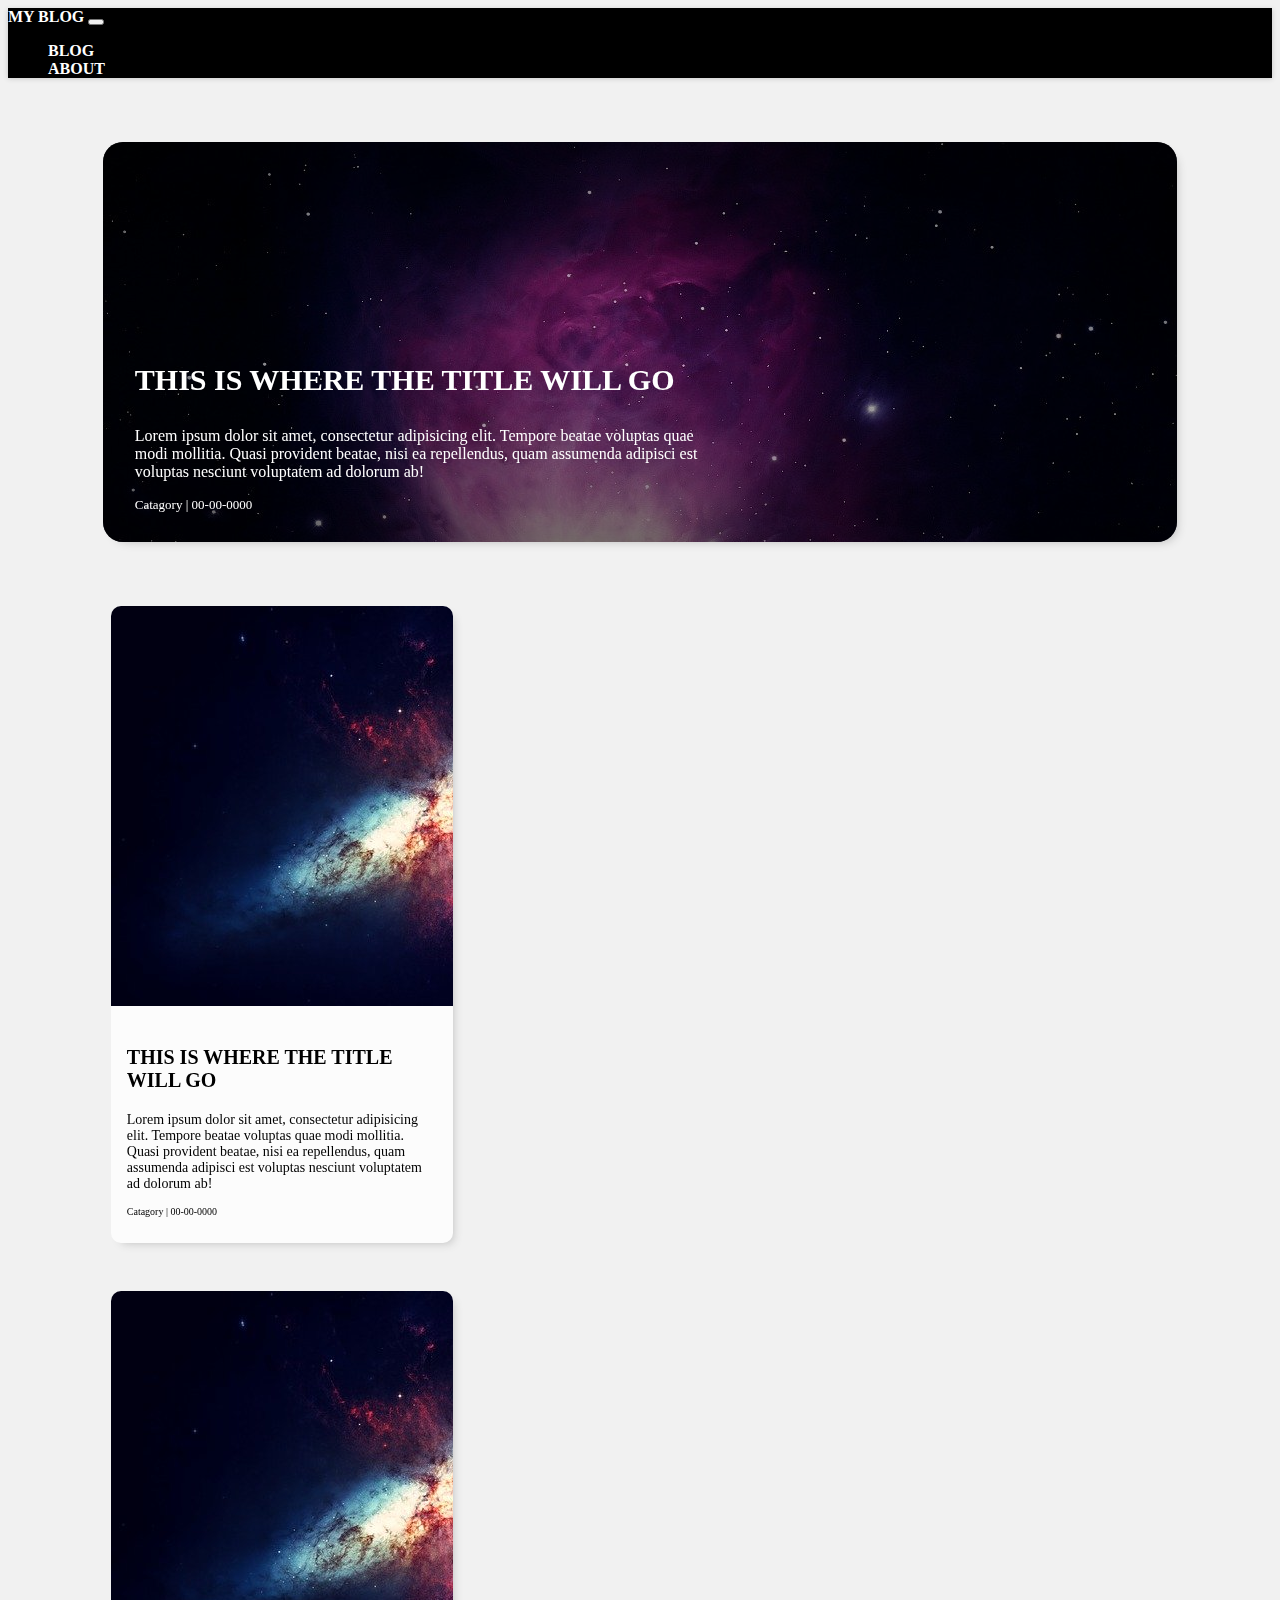
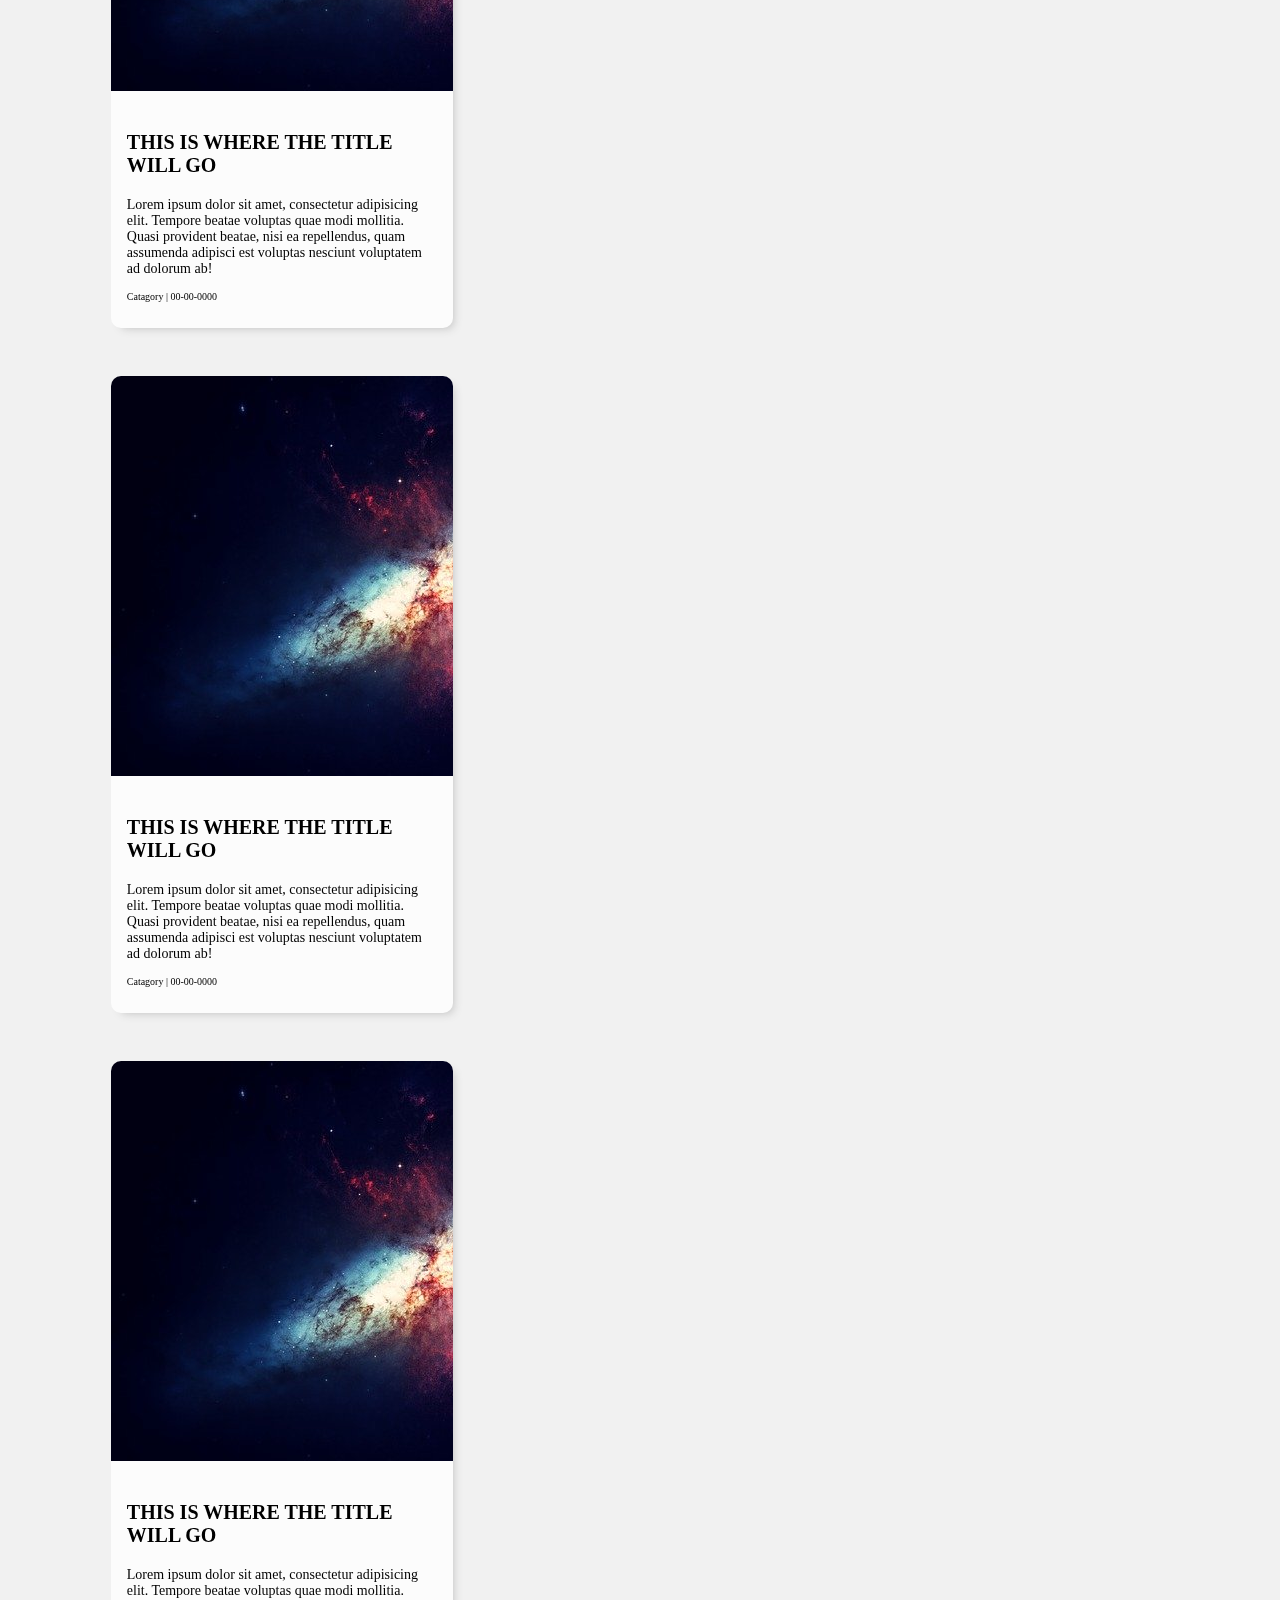
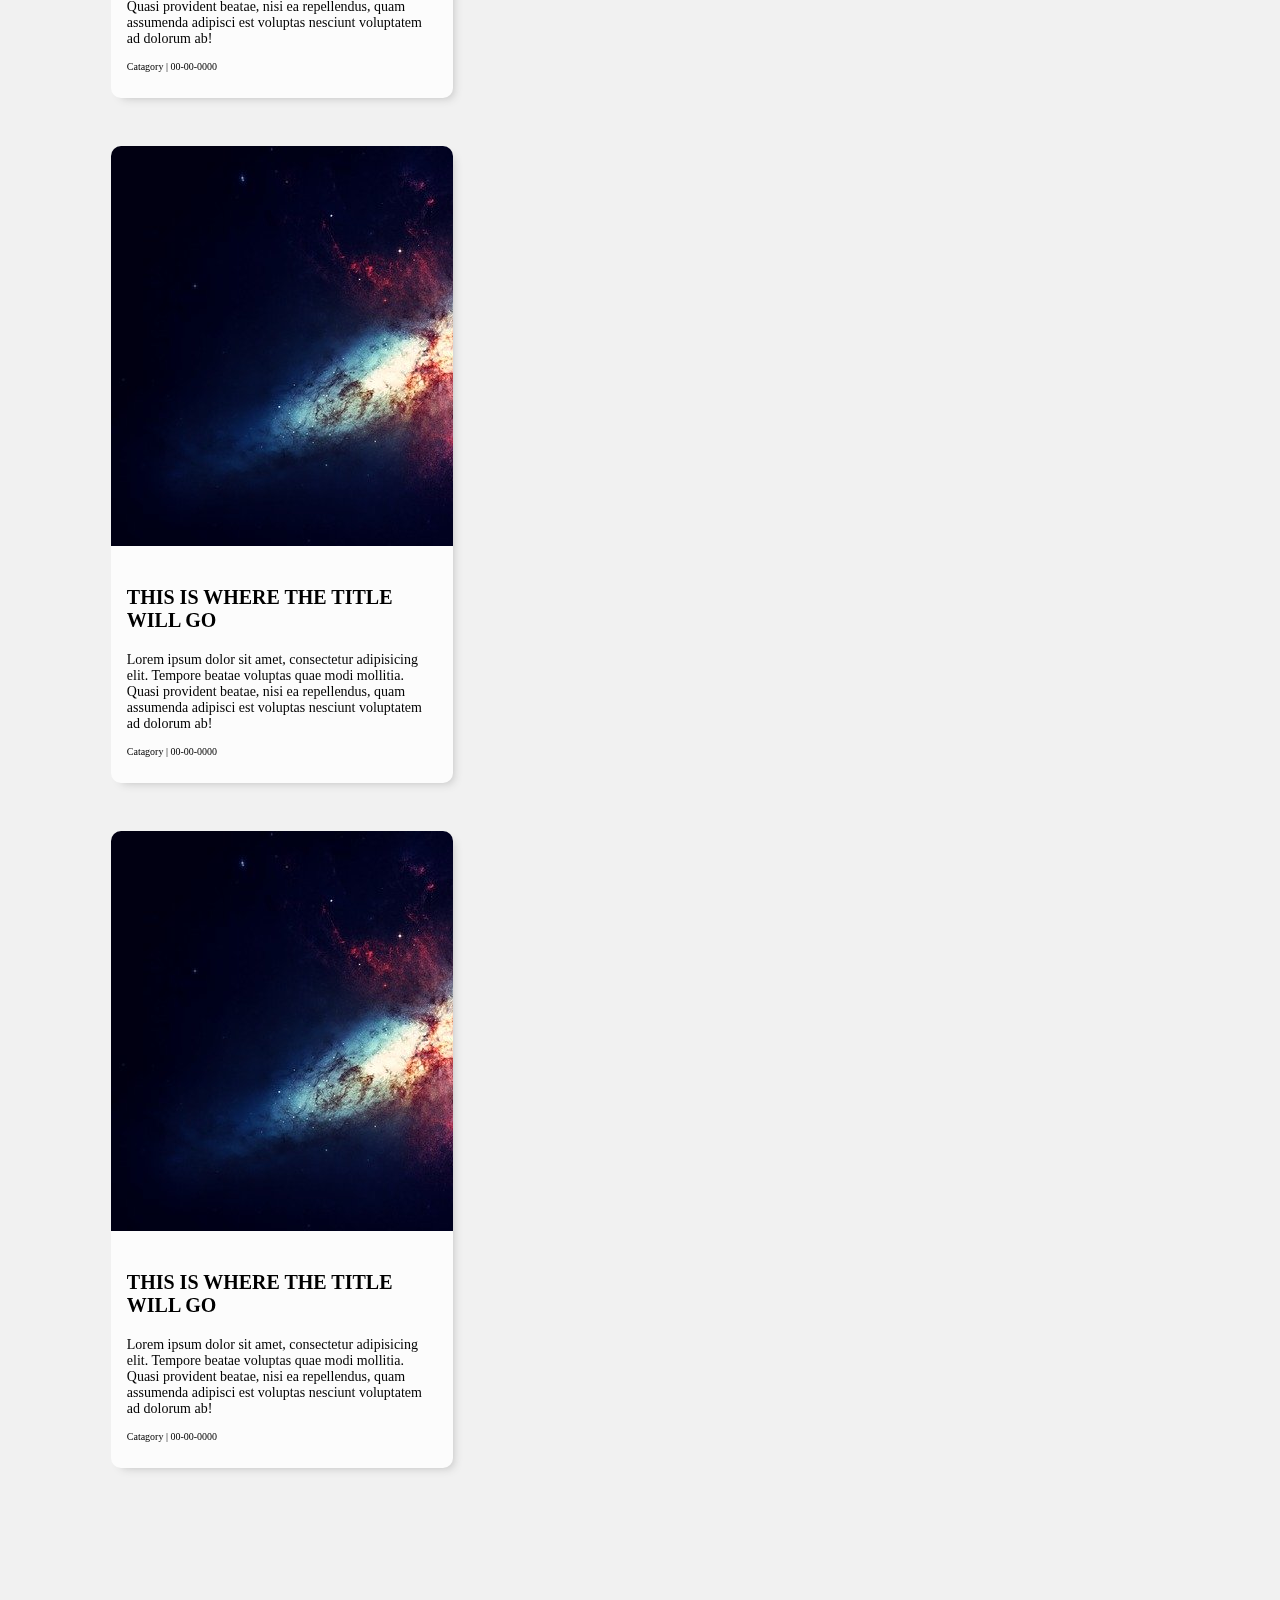
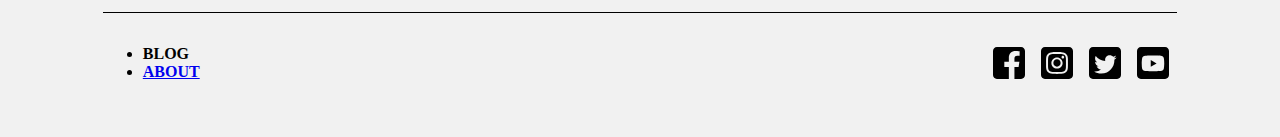
==== index.html @ 74ec74b2 "Index.html done" ====
<!DOCTYPE html>
<html lang="en">
<head>
    <meta charset="UTF-8">
    <meta name="viewport" content="width=device-width, initial-scale=1.0">
    <link href="https://cdn.jsdelivr.net/npm/bootstrap@5.0.0-beta1/dist/css/bootstrap.min.css" rel="stylesheet" integrity="sha384-giJF6kkoqNQ00vy+HMDP7azOuL0xtbfIcaT9wjKHr8RbDVddVHyTfAAsrekwKmP1" crossorigin="anonymous">
    <link rel="stylesheet" href="css/style.css">
    <title>My Blog | Blog</title>
</head>
<body>
  <button id="myBtn" title="Go to top"><svg  viewBox="0 0 16 16" class="bi bi-caret-up-square-fill" fill="currentColor" xmlns="http://www.w3.org/2000/svg">
    <path fill-rule="evenodd" d="M0 2a2 2 0 0 1 2-2h12a2 2 0 0 1 2 2v12a2 2 0 0 1-2 2H2a2 2 0 0 1-2-2V2zm4 9a.5.5 0 0 1-.374-.832l4-4.5a.5.5 0 0 1 .748 0l4 4.5A.5.5 0 0 1 12 11H4z"/>
  </svg></button>
        <nav class="navbar navbar-expand-lg navbar-dark">
            <div class="container-fluid">
              <a class="navbar-brand" href="index.html">MY Blog</a>
              <button class="navbar-toggler" type="button" data-bs-toggle="collapse" data-bs-target="#navbarNav" aria-controls="navbarNav" aria-expanded="false" aria-label="Toggle navigation">
                <span class="navbar-toggler-icon"></span>
              </button>
              <div class="collapse navbar-collapse" id="navbarNav">
                <ul class="navbar-nav">
                  <li class="nav-item">
                    <a class="nav-link active" aria-current="page" href="index.html">Blog</a>
                  </li>
                  <li class="nav-item">
                    <a class="nav-link disabled" href="#">About</a>
                  </li>
                </ul>
              </div>
            </div>
          </nav>
        <div class="container-fluid main-container">
          <main>
            <section class="margin">
              <section id="article-list" class="row">
                <article id="feature-article">
                  <div>
                    <a href="article-page.html">
                      <div id="feature-img">
                        <img class="img-fluid" src="images/orion-nebula-11107_1280.jpg" alt="Feature article image">
                      </div>
                      <div id="feature-text">
                        <h3>This is where the title will go</h3>
                        <p>Lorem ipsum dolor sit amet, consectetur adipisicing elit. Tempore beatae voluptas quae modi mollitia. Quasi provident beatae, nisi ea repellendus, quam assumenda adipisci est voluptas nesciunt voluptatem ad dolorum ab!</p>
                        <p>Catagory | 00-00-0000</p>
                      </div>
                    </a>
                  </div>
                </article>
                <article class="sub-article">
                  <div class="article-content">
                    <a href="article-page.html">
                      <div class="article-img">
                        <img class="img-fluid" src="images/galaxy-11098_640.jpg" alt="">
                      </div>
                      <div class="article-text">
                        <h3>This is where the title will go</h3>
                        <p>Lorem ipsum dolor sit amet, consectetur adipisicing elit. Tempore beatae voluptas quae modi mollitia. Quasi provident beatae, nisi ea repellendus, quam assumenda adipisci est voluptas nesciunt voluptatem ad dolorum ab!</p>
                        <p>Catagory | 00-00-0000</p>
                      </div>
                    </a>
                  </div>
                </article>
                <article class="sub-article">
                  <div class="article-content">
                    <a href="article-page.html">
                      <div class="article-img">
                        <img class="img-fluid" src="images/galaxy-11098_640.jpg" alt="">
                      </div>
                      <div class="article-text">
                        <h3>This is where the title will go</h3>
                        <p>Lorem ipsum dolor sit amet, consectetur adipisicing elit. Tempore beatae voluptas quae modi mollitia. Quasi provident beatae, nisi ea repellendus, quam assumenda adipisci est voluptas nesciunt voluptatem ad dolorum ab!</p>
                        <p>Catagory | 00-00-0000</p>
                      </div>
                    </a>
                  </div>
                </article>
                <article class="sub-article">
                  <div class="article-content">
                    <a href="article-page.html">
                      <div class="article-img">
                        <img class="img-fluid" src="images/galaxy-11098_640.jpg" alt="">
                      </div>
                      <div class="article-text">
                        <h3>This is where the title will go</h3>
                        <p>Lorem ipsum dolor sit amet, consectetur adipisicing elit. Tempore beatae voluptas quae modi mollitia. Quasi provident beatae, nisi ea repellendus, quam assumenda adipisci est voluptas nesciunt voluptatem ad dolorum ab!</p>
                        <p>Catagory | 00-00-0000</p>
                      </div>
                    </a>
                  </div>
                </article>
                <article class="sub-article">
                  <div class="article-content">
                    <a href="article-page.html">
                      <div class="article-img">
                        <img class="img-fluid" src="images/galaxy-11098_640.jpg" alt="">
                      </div>
                      <div class="article-text">
                        <h3>This is where the title will go</h3>
                        <p>Lorem ipsum dolor sit amet, consectetur adipisicing elit. Tempore beatae voluptas quae modi mollitia. Quasi provident beatae, nisi ea repellendus, quam assumenda adipisci est voluptas nesciunt voluptatem ad dolorum ab!</p>
                        <p>Catagory | 00-00-0000</p>
                      </div>
                    </a>
                  </div>
                </article>
                <article class="sub-article">
                  <div class="article-content">
                    <a href="article-page.html">
                      <div class="article-img">
                        <img class="img-fluid" src="images/galaxy-11098_640.jpg" alt="">
                      </div>
                      <div class="article-text">
                        <h3>This is where the title will go</h3>
                        <p>Lorem ipsum dolor sit amet, consectetur adipisicing elit. Tempore beatae voluptas quae modi mollitia. Quasi provident beatae, nisi ea repellendus, quam assumenda adipisci est voluptas nesciunt voluptatem ad dolorum ab!</p>
                        <p>Catagory | 00-00-0000</p>
                      </div>
                    </a>
                  </div>
                </article>
                <article class="sub-article">
                  <div class="article-content">
                    <a href="article-page.html">
                      <div class="article-img">
                        <img class="img-fluid" src="images/galaxy-11098_640.jpg" alt="">
                      </div>
                      <div class="article-text">
                        <h3>This is where the title will go</h3>
                        <p>Lorem ipsum dolor sit amet, consectetur adipisicing elit. Tempore beatae voluptas quae modi mollitia. Quasi provident beatae, nisi ea repellendus, quam assumenda adipisci est voluptas nesciunt voluptatem ad dolorum ab!</p>
                        <p>Catagory | 00-00-0000</p>
                      </div>
                    </a>
                  </div>
                </article>
                </section>
              </section>
            </section>
          </main>
          
    </div>
    <footer>
      <div id="footer-sec" class="margin">
        <div id="footer-nav">
          <ul class="navbar-nav">
              <li class="nav-item">
                <a class="nav-link active" aria-current="page" href="index.html">Blog</a>
              </li>
              <li class="nav-item">
                <a class="nav-link disabled" href="#">About</a>
              </li>
            </ul>
        </div>
          <div class="socialIcons">
              <div>
                <a href="#"><svg height="100%" style="fill-rule:evenodd;clip-rule:evenodd;stroke-linejoin:round;stroke-miterlimit:2;" version="1.1" viewBox="0 0 512 512" width="100%" xml:space="preserve" xmlns="http://www.w3.org/2000/svg" xmlns:serif="http://www.serif.com/" xmlns:xlink="http://www.w3.org/1999/xlink"><path d="M449.446,0c34.525,0 62.554,28.03 62.554,62.554l0,386.892c0,34.524 -28.03,62.554 -62.554,62.554l-106.468,0l0,-192.915l66.6,0l12.672,-82.621l-79.272,0l0,-53.617c0,-22.603 11.073,-44.636 46.58,-44.636l36.042,0l0,-70.34c0,0 -32.71,-5.582 -63.982,-5.582c-65.288,0 -107.96,39.569 -107.96,111.204l0,62.971l-72.573,0l0,82.621l72.573,0l0,192.915l-191.104,0c-34.524,0 -62.554,-28.03 -62.554,-62.554l0,-386.892c0,-34.524 28.029,-62.554 62.554,-62.554l386.892,0Z"/></svg></a>
              </div>
              <div>
                <a href="#"><svg height="100%" style="fill-rule:evenodd;clip-rule:evenodd;stroke-linejoin:round;stroke-miterlimit:2;" version="1.1" viewBox="0 0 512 512" width="100%" xml:space="preserve" xmlns="http://www.w3.org/2000/svg" xmlns:serif="http://www.serif.com/" xmlns:xlink="http://www.w3.org/1999/xlink"><path d="M449.446,0c34.525,0 62.554,28.03 62.554,62.554l0,386.892c0,34.524 -28.03,62.554 -62.554,62.554l-386.892,0c-34.524,0 -62.554,-28.03 -62.554,-62.554l0,-386.892c0,-34.524 28.029,-62.554 62.554,-62.554l386.892,0Zm-193.446,81c-47.527,0 -53.487,0.201 -72.152,1.053c-18.627,0.85 -31.348,3.808 -42.48,8.135c-11.508,4.472 -21.267,10.456 -30.996,20.184c-9.729,9.729 -15.713,19.489 -20.185,30.996c-4.326,11.132 -7.284,23.853 -8.135,42.48c-0.851,18.665 -1.052,24.625 -1.052,72.152c0,47.527 0.201,53.487 1.052,72.152c0.851,18.627 3.809,31.348 8.135,42.48c4.472,11.507 10.456,21.267 20.185,30.996c9.729,9.729 19.488,15.713 30.996,20.185c11.132,4.326 23.853,7.284 42.48,8.134c18.665,0.852 24.625,1.053 72.152,1.053c47.527,0 53.487,-0.201 72.152,-1.053c18.627,-0.85 31.348,-3.808 42.48,-8.134c11.507,-4.472 21.267,-10.456 30.996,-20.185c9.729,-9.729 15.713,-19.489 20.185,-30.996c4.326,-11.132 7.284,-23.853 8.134,-42.48c0.852,-18.665 1.053,-24.625 1.053,-72.152c0,-47.527 -0.201,-53.487 -1.053,-72.152c-0.85,-18.627 -3.808,-31.348 -8.134,-42.48c-4.472,-11.507 -10.456,-21.267 -20.185,-30.996c-9.729,-9.728 -19.489,-15.712 -30.996,-20.184c-11.132,-4.327 -23.853,-7.285 -42.48,-8.135c-18.665,-0.852 -24.625,-1.053 -72.152,-1.053Zm0,31.532c46.727,0 52.262,0.178 70.715,1.02c17.062,0.779 26.328,3.63 32.495,6.025c8.169,3.175 13.998,6.968 20.122,13.091c6.124,6.124 9.916,11.954 13.091,20.122c2.396,6.167 5.247,15.433 6.025,32.495c0.842,18.453 1.021,23.988 1.021,70.715c0,46.727 -0.179,52.262 -1.021,70.715c-0.778,17.062 -3.629,26.328 -6.025,32.495c-3.175,8.169 -6.967,13.998 -13.091,20.122c-6.124,6.124 -11.953,9.916 -20.122,13.091c-6.167,2.396 -15.433,5.247 -32.495,6.025c-18.45,0.842 -23.985,1.021 -70.715,1.021c-46.73,0 -52.264,-0.179 -70.715,-1.021c-17.062,-0.778 -26.328,-3.629 -32.495,-6.025c-8.169,-3.175 -13.998,-6.967 -20.122,-13.091c-6.124,-6.124 -9.917,-11.953 -13.091,-20.122c-2.396,-6.167 -5.247,-15.433 -6.026,-32.495c-0.842,-18.453 -1.02,-23.988 -1.02,-70.715c0,-46.727 0.178,-52.262 1.02,-70.715c0.779,-17.062 3.63,-26.328 6.026,-32.495c3.174,-8.168 6.967,-13.998 13.091,-20.122c6.124,-6.123 11.953,-9.916 20.122,-13.091c6.167,-2.395 15.433,-5.246 32.495,-6.025c18.453,-0.842 23.988,-1.02 70.715,-1.02Zm0,53.603c-49.631,0 -89.865,40.234 -89.865,89.865c0,49.631 40.234,89.865 89.865,89.865c49.631,0 89.865,-40.234 89.865,-89.865c0,-49.631 -40.234,-89.865 -89.865,-89.865Zm0,148.198c-32.217,0 -58.333,-26.116 -58.333,-58.333c0,-32.217 26.116,-58.333 58.333,-58.333c32.217,0 58.333,26.116 58.333,58.333c0,32.217 -26.116,58.333 -58.333,58.333Zm114.416,-151.748c0,11.598 -9.403,20.999 -21.001,20.999c-11.597,0 -20.999,-9.401 -20.999,-20.999c0,-11.598 9.402,-21 20.999,-21c11.598,0 21.001,9.402 21.001,21Z"/></svg></a>
              </div>
              <div>
                <a href="#"><svg height="100%" style="fill-rule:evenodd;clip-rule:evenodd;stroke-linejoin:round;stroke-miterlimit:2;" version="1.1" viewBox="0 0 512 512" width="100%" xml:space="preserve" xmlns="http://www.w3.org/2000/svg" xmlns:serif="http://www.serif.com/" xmlns:xlink="http://www.w3.org/1999/xlink"><path d="M449.446,0c34.525,0 62.554,28.03 62.554,62.554l0,386.892c0,34.524 -28.03,62.554 -62.554,62.554l-386.892,0c-34.524,0 -62.554,-28.03 -62.554,-62.554l0,-386.892c0,-34.524 28.029,-62.554 62.554,-62.554l386.892,0Zm-253.927,424.544c135.939,0 210.268,-112.643 210.268,-210.268c0,-3.218 0,-6.437 -0.153,-9.502c14.406,-10.421 26.973,-23.448 36.935,-38.314c-13.18,5.824 -27.433,9.809 -42.452,11.648c15.326,-9.196 26.973,-23.602 32.49,-40.92c-14.252,8.429 -30.038,14.56 -46.896,17.931c-13.487,-14.406 -32.644,-23.295 -53.946,-23.295c-40.767,0 -73.87,33.104 -73.87,73.87c0,5.824 0.613,11.494 1.992,16.858c-61.456,-3.065 -115.862,-32.49 -152.337,-77.241c-6.284,10.881 -9.962,23.601 -9.962,37.088c0,25.594 13.027,48.276 32.95,61.456c-12.107,-0.307 -23.448,-3.678 -33.41,-9.196l0,0.92c0,35.862 25.441,65.594 59.311,72.49c-6.13,1.686 -12.72,2.606 -19.464,2.606c-4.751,0 -9.348,-0.46 -13.946,-1.38c9.349,29.426 36.628,50.728 68.965,51.341c-25.287,19.771 -57.164,31.571 -91.8,31.571c-5.977,0 -11.801,-0.306 -17.625,-1.073c32.337,21.15 71.264,33.41 112.95,33.41Z"/></svg></a>
              </div>
              <div>
                <a href="#"><svg height="100%" style="fill-rule:evenodd;clip-rule:evenodd;stroke-linejoin:round;stroke-miterlimit:2;" version="1.1" viewBox="0 0 512 512" width="100%" xml:space="preserve" xmlns="http://www.w3.org/2000/svg" xmlns:serif="http://www.serif.com/" xmlns:xlink="http://www.w3.org/1999/xlink"><path d="M449.446,0c34.525,0 62.554,28.03 62.554,62.554l0,386.892c0,34.524 -28.03,62.554 -62.554,62.554l-386.892,0c-34.524,0 -62.554,-28.03 -62.554,-62.554l0,-386.892c0,-34.524 28.029,-62.554 62.554,-62.554l386.892,0Zm-20.967,175.63c-4.139,-15.489 -16.337,-27.687 -31.826,-31.826c-28.078,-7.524 -140.653,-7.524 -140.653,-7.524c0,0 -112.575,0 -140.653,7.524c-15.486,4.139 -27.686,16.337 -31.826,31.826c-7.521,28.075 -7.521,86.652 -7.521,86.652c0,0 0,58.576 7.521,86.648c4.14,15.489 16.34,27.69 31.826,31.829c28.078,7.521 140.653,7.521 140.653,7.521c0,0 112.575,0 140.653,-7.521c15.489,-4.139 27.687,-16.34 31.826,-31.829c7.521,-28.072 7.521,-86.648 7.521,-86.648c0,0 0,-58.577 -7.521,-86.652Zm-208.481,140.653l0,-108.002l93.53,54.001l-93.53,54.001Z"/></svg></a>
              </div>
          </div>
      </div>
  </footer>
    <script src="https://cdn.jsdelivr.net/npm/bootstrap@5.0.0-beta1/dist/js/bootstrap.bundle.min.js" integrity="sha384-ygbV9kiqUc6oa4msXn9868pTtWMgiQaeYH7/t7LECLbyPA2x65Kgf80OJFdroafW" crossorigin="anonymous"></script>
    <script src="js/script.js"></script>
</body>
</html>
---- css/style.css ----
* {
  -webkit-box-sizing: border-box;
          box-sizing: border-box;
}

.container-fluid {
  padding: 0;
}

.row {
  margin: 0;
}

.margin {
  width: 85%;
  margin: 0 auto;
}

body {
  background-color: #f1f1f1;
}

#myBtn {
  display: none;
  position: fixed;
  bottom: 20px;
  right: 30px;
  z-index: 99;
  font-size: 18px;
  border: none;
  outline: none;
  color: white;
  cursor: pointer;
  padding: 15px;
  border-radius: 4px;
  background-color: transparent;
  width: 2em;
  height: 2em;
}

#myBtn svg {
  color: #6d6d6d;
  width: 2em;
  height: 2em;
}

#myBtn svg:hover {
  color: #000;
}

nav {
  position: -webkit-sticky;
  position: sticky;
  background-color: #000;
  -webkit-box-shadow: 0px .5px 5px 0px #c4c4c4;
          box-shadow: 0px .5px 5px 0px #c4c4c4;
}

nav .container-fluid {
  padding: 0;
  width: 85%;
}

nav .container-fluid a {
  text-decoration: none;
  color: #fff;
  text-transform: uppercase;
  font-weight: 600;
}

nav .container-fluid a:hover, nav .container-fluid .nav-link.active:hover, nav .container-fluid .navbar-brand:hover {
  color: grey;
}

nav .container-fluid #navbarNav {
  -webkit-box-pack: end;
      -ms-flex-pack: end;
          justify-content: flex-end;
}

main {
  margin: 2em 0;
}

main h2 {
  border-bottom: 1px solid #000;
  padding-bottom: .3em;
  text-transform: uppercase;
}

main a {
  text-decoration: none;
  color: #000;
}

main #feature-article::after {
  background: radial-gradient(transparent, rgba(0, 0, 0, 0.6)), -webkit-gradient(linear, left top, left bottom, from(rgba(0, 0, 0, 0.2)), to(rgba(0, 0, 0, 0.2)));
  background: radial-gradient(transparent, rgba(0, 0, 0, 0.6)), linear-gradient(rgba(0, 0, 0, 0.2), rgba(0, 0, 0, 0.2));
  position: absolute;
  top: 0;
  left: 0;
  right: 0;
  bottom: 0;
  z-index: 1;
  content: "";
  border-radius: 20px;
}

main #feature-article {
  position: relative;
  margin: 4em 0;
  padding: 0;
  width: 100%;
  -webkit-transform: translate3d(0, 0, 0);
          transform: translate3d(0, 0, 0);
  transition: transform 0.15s cubic-bezier(0.33, 0.66, 0.66, 1), -webkit-transform 0.15s cubic-bezier(0.33, 0.66, 0.66, 1);
}

main #feature-article #feature-img {
  overflow: hidden;
  border-radius: 20px;
  -webkit-box-shadow: 5px 5px 10px -5px #bebebe;
          box-shadow: 5px 5px 10px -5px #bebebe;
  height: 25rem;
}

main #feature-article #feature-text {
  position: absolute;
  width: 60%;
  bottom: 0;
  left: 0;
  border-radius: 0 20px 0 20px;
  padding: 1em 2em;
  z-index: 2;
  color: #fff;
}

main #feature-article #feature-text h3 {
  text-transform: uppercase;
  font-weight: 600;
  font-size: 1.875em;
}

main #feature-article #feature-text p:last-of-type {
  font-size: 0.813em;
  font-weight: 200;
}

main #feature-article:hover {
  -webkit-transform: translate3d(0, -5px, 0);
          transform: translate3d(0, -5px, 0);
}

main .sub-article {
  width: 33.33%;
  padding: 0 .5em;
  margin-bottom: 3em;
  -webkit-transform: translate3d(0, 0, 0);
          transform: translate3d(0, 0, 0);
  transition: transform 0.15s cubic-bezier(0.33, 0.66, 0.66, 1), -webkit-transform 0.15s cubic-bezier(0.33, 0.66, 0.66, 1);
}

main .sub-article .article-content {
  background-color: #fcfcfc;
  border-radius: 10px;
  -webkit-box-shadow: 5px 5px 10px -5px #bebebe;
          box-shadow: 5px 5px 10px -5px #bebebe;
}

main .sub-article .article-content a:hover {
  color: #3a3a3a;
}

main .sub-article .article-content .article-img {
  overflow: hidden;
  border-radius: 10px 10px 0 0;
  max-width: 100%;
  height: auto;
}

main .sub-article .article-content .article-text {
  padding: 1em;
}

main .sub-article .article-content .article-text h3 {
  text-transform: uppercase;
  font-weight: 600;
  font-size: 1.25em;
}

main .sub-article .article-content .article-text p:first-of-type {
  font-size: 0.875em;
}

main .sub-article .article-content .article-text p:last-of-type {
  font-size: 0.625em;
  font-weight: 200;
}

.sub-article:hover {
  -webkit-transform: translate3d(0, -3px, 0);
          transform: translate3d(0, -3px, 0);
}

.sub-article:hover .article-content {
  -webkit-box-shadow: 5px 5px 10px -5px #a1a1a1;
          box-shadow: 5px 5px 10px -5px #a1a1a1;
}

footer {
  padding-top: 6em;
}

footer #footer-sec {
  padding: 1em 0 2em 0;
  border-top: 1px solid #000;
  display: -webkit-box;
  display: -ms-flexbox;
  display: flex;
  -webkit-box-pack: justify;
      -ms-flex-pack: justify;
          justify-content: space-between;
}

footer #footer-sec #footer-nav ul {
  -webkit-box-orient: horizontal;
  -webkit-box-direction: normal;
      -ms-flex-direction: row;
          flex-direction: row;
  text-transform: uppercase;
  font-weight: 600;
}

footer #footer-sec #footer-nav ul li:first-child {
  margin-right: 2em;
}

footer #footer-sec #footer-nav ul li:first-child a {
  text-decoration: none;
  color: #000;
}

footer #footer-sec #footer-nav ul li:first-child a:hover {
  color: grey;
}

footer #footer-sec #footer-nav ul li {
  padding-top: 0;
}

footer #footer-sec .socialIcons {
  display: -webkit-box;
  display: -ms-flexbox;
  display: flex;
  -webkit-box-pack: center;
      -ms-flex-pack: center;
          justify-content: center;
  width: -webkit-max-content;
  width: -moz-max-content;
  width: max-content;
}

footer #footer-sec .socialIcons div {
  margin: 0 .5em;
}

footer #footer-sec .socialIcons div svg {
  width: 2em;
}

footer #footer-sec .socialIcons div svg:hover {
  fill: grey;
}

/*// Medium devices (tablets, less than 992px)*/
@media (max-width: 991.98px) {
  * {
    font-size: 12px;
  }
  #myBtn svg {
    width: 3em;
    height: 3em;
  }
  nav .navbar-toggler-icon {
    width: 2em;
    height: 2em;
  }
  nav ul li {
    text-align: center;
  }
  nav ul li .nav-link {
    padding: 1.5rem 1rem;
  }
  nav ul li a {
    font-size: 1.2em;
  }
  main #feature-article #feature-text {
    width: 100%;
  }
  main .sub-article {
    width: 50%;
  }
  footer #footer-sec .socialIcons div svg {
    width: 2em;
  }
}

@media (min-width: 1500px) {
  .main-container {
    width: 1500px;
  }
}

@media (max-width: 575.98px) {
  .margin {
    width: 100%;
    margin: 0;
  }
  nav .navbar-toggler-icon {
    width: 2em;
    height: 2em;
  }
  nav ul li {
    text-align: center;
  }
  nav ul li .nav-link {
    padding: 1.5rem 1rem;
  }
  nav ul li a {
    font-size: 1.2em;
    padding: 1.5rem 1rem;
  }
  main #feature-article #feature-img {
    height: 30rem;
  }
  main #feature-article .img-fluid {
    max-width: none;
    position: relative;
    right: 27em;
  }
  main #feature-article #feature-text {
    width: 100%;
  }
  main .sub-article {
    width: 100%;
    padding: 0 2em;
  }
  footer {
    margin: 0 2em;
  }
  footer .socialIcons div svg {
    width: 2em;
  }
}
/*# sourceMappingURL=style.css.map */
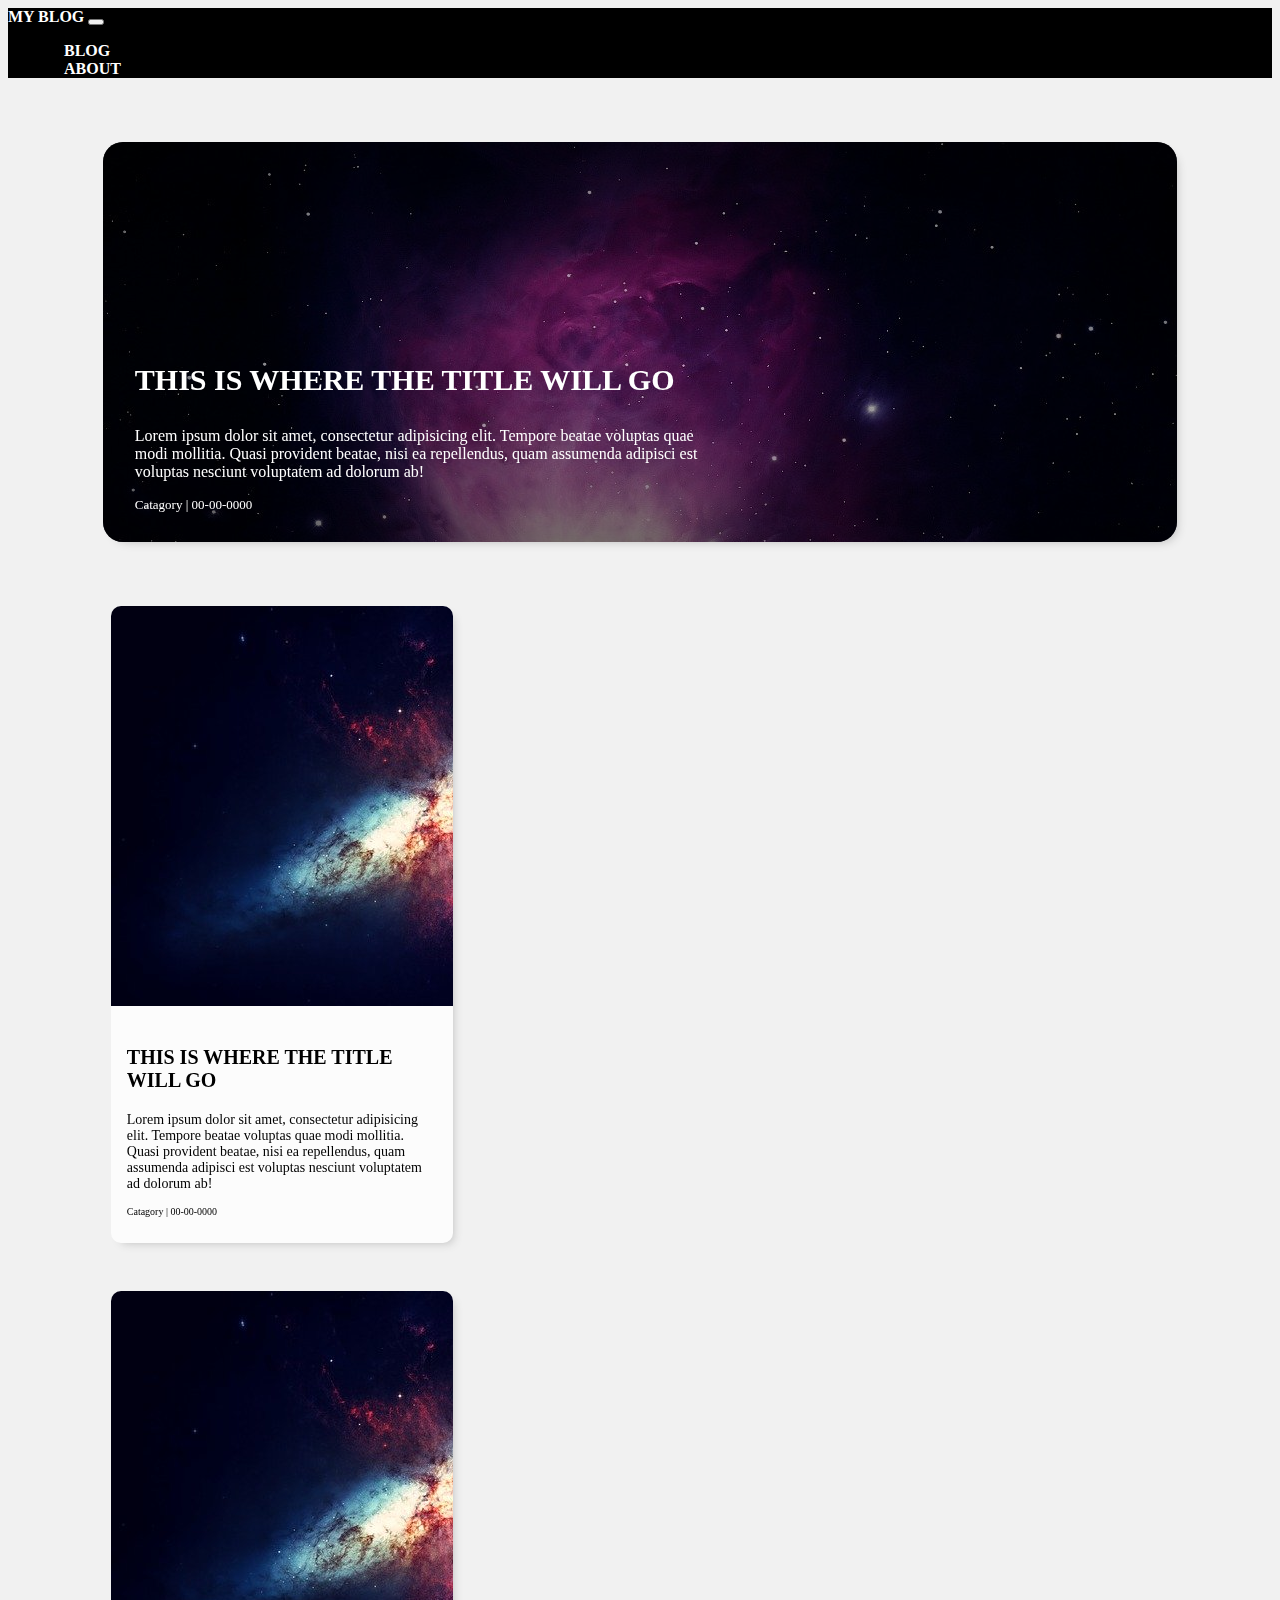
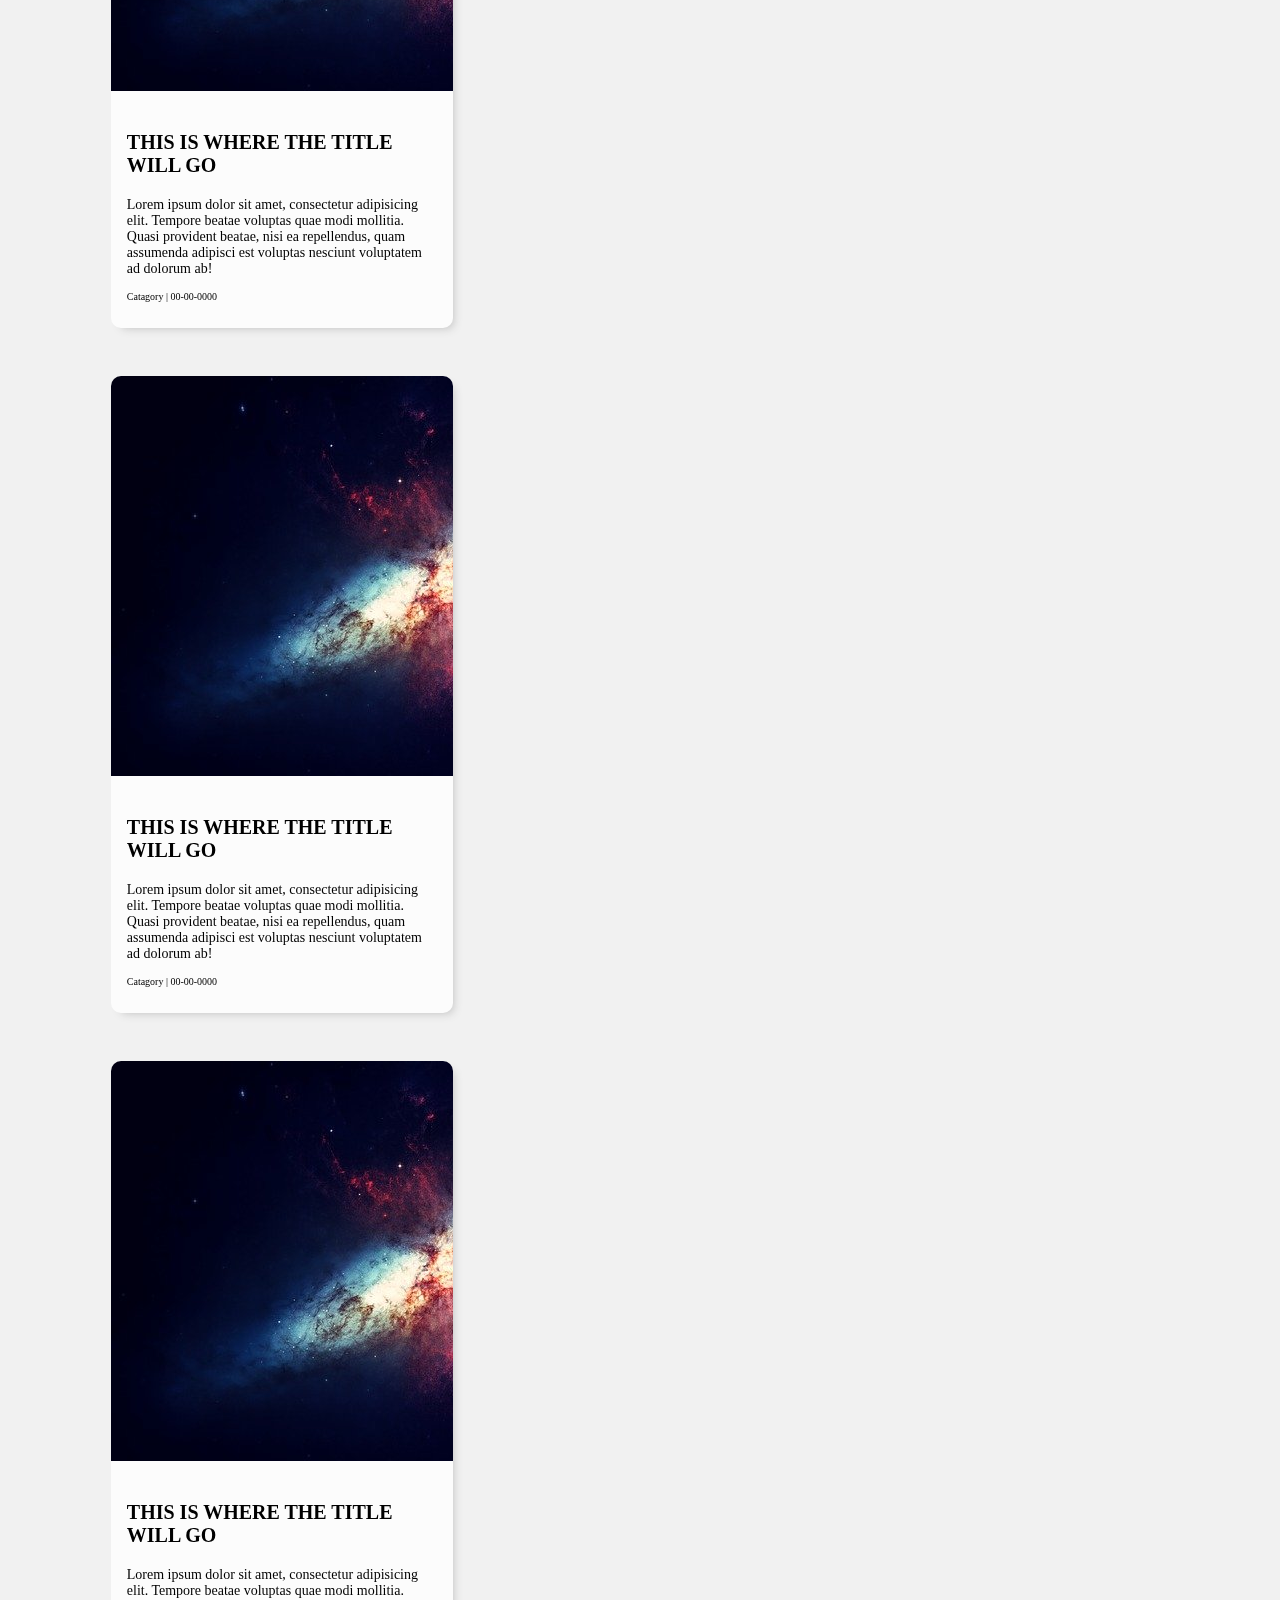
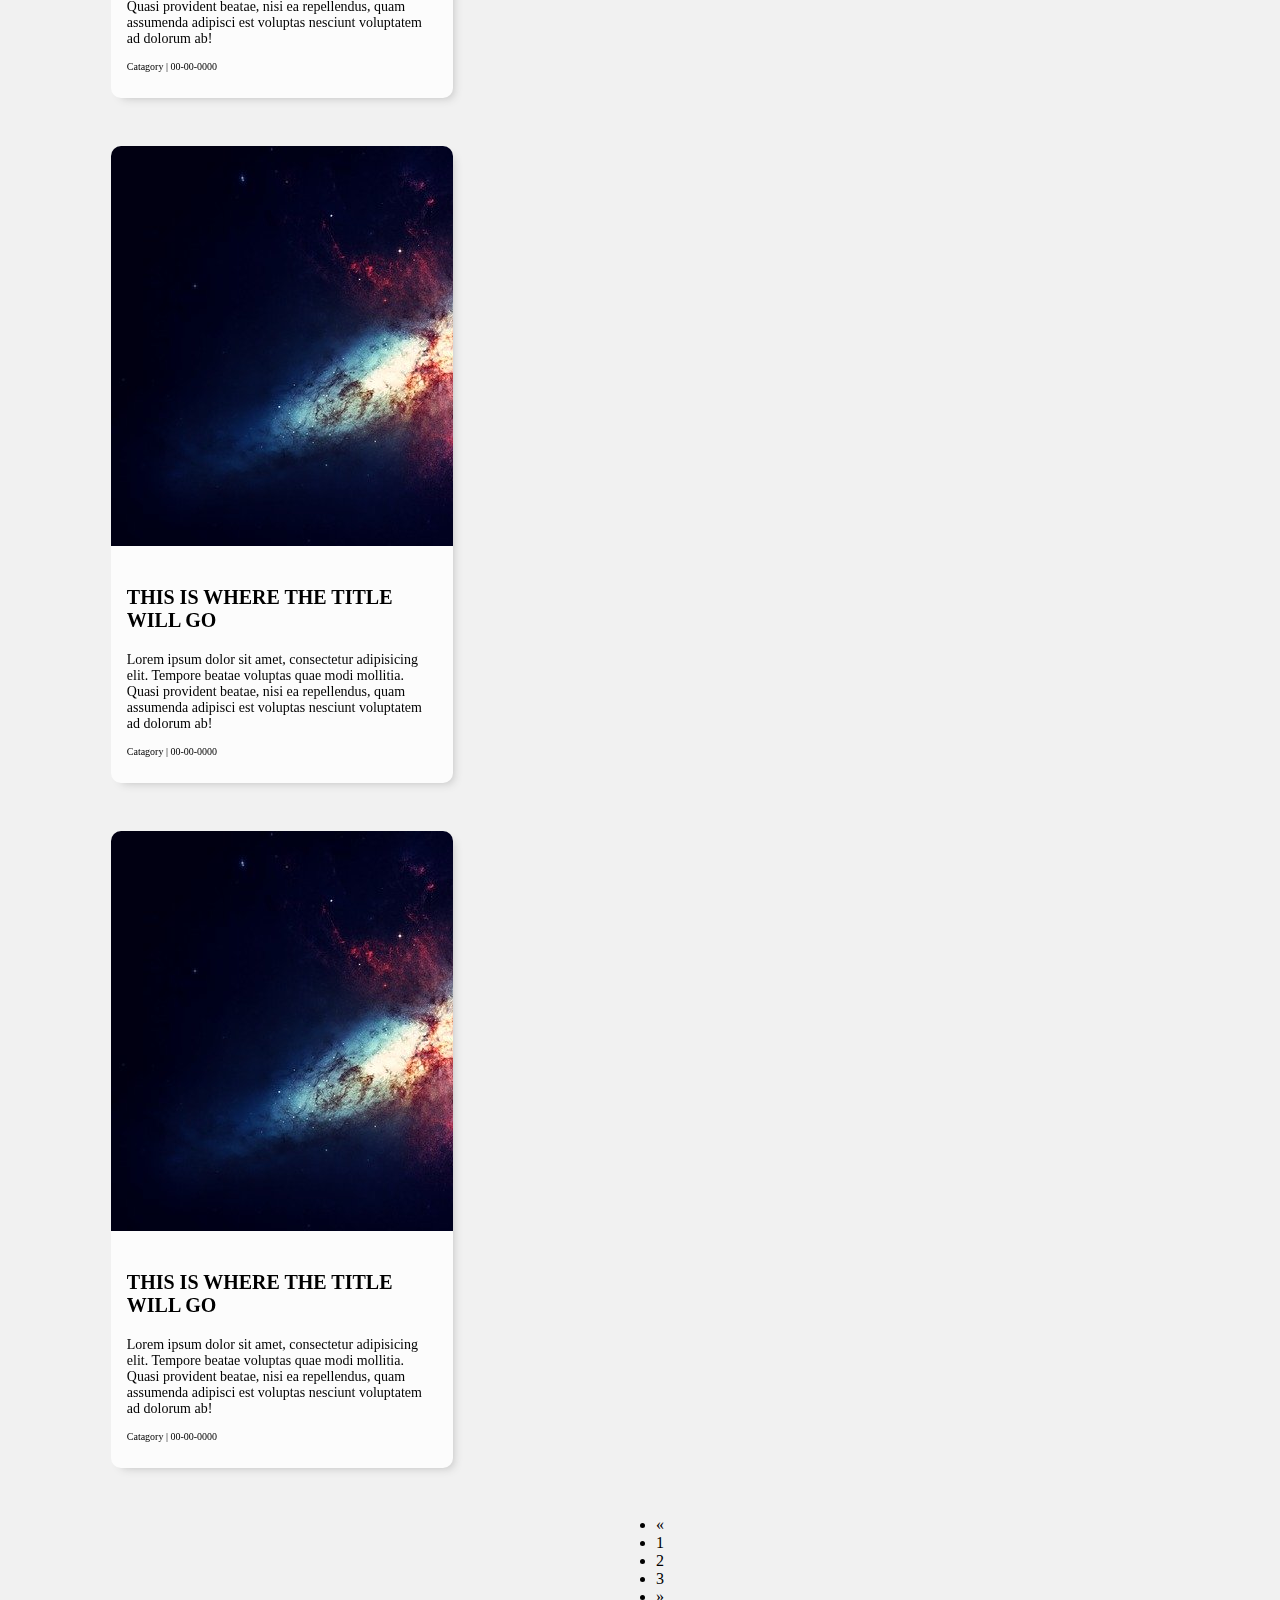
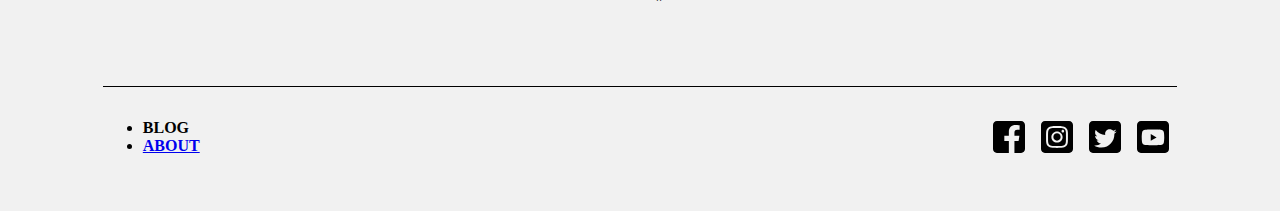
==== commit 09f63ff5: "html and css done" ====
--- a/index.html
+++ b/index.html
@@ -132,6 +132,25 @@
                   </div>
                 </article>
                 </section>
+                <section class="main-pagination">
+                  <nav aria-label="Page navigation example">
+                    <ul class="pagination">
+                      <li class="page-item">
+                        <a class="page-link" href="#" aria-label="Previous">
+                          <span aria-hidden="true">&laquo;</span>
+                        </a>
+                      </li>
+                      <li class="page-item"><a class="page-link" href="#">1</a></li>
+                      <li class="page-item"><a class="page-link" href="#">2</a></li>
+                      <li class="page-item"><a class="page-link" href="#">3</a></li>
+                      <li class="page-item">
+                        <a class="page-link" href="#" aria-label="Next">
+                          <span aria-hidden="true">&raquo;</span>
+                        </a>
+                      </li>
+                    </ul>
+                  </nav>
+                </section>
               </section>
             </section>
           </main>
--- a/css/style.css
+++ b/css/style.css
@@ -23,8 +23,8 @@
 #myBtn {
   display: none;
   position: fixed;
-  bottom: 20px;
-  right: 30px;
+  bottom: 2em;
+  right: 2em;
   z-index: 99;
   font-size: 18px;
   border: none;
@@ -49,11 +49,9 @@
 }
 
 nav {
-  position: -webkit-sticky;
-  position: sticky;
   background-color: #000;
-  -webkit-box-shadow: 0px .5px 5px 0px #c4c4c4;
-          box-shadow: 0px .5px 5px 0px #c4c4c4;
+  -webkit-box-shadow: 0px .5px 5px 0px 0px .5px 5px 0px #363636;
+          box-shadow: 0px .5px 5px 0px 0px .5px 5px 0px #363636;
 }
 
 nav .container-fluid {
@@ -76,6 +74,10 @@
   -webkit-box-pack: end;
       -ms-flex-pack: end;
           justify-content: flex-end;
+}
+
+nav .container-fluid #navbarNav .nav-item {
+  margin: 0 1em;
 }
 
 main {
@@ -197,6 +199,18 @@
   font-weight: 200;
 }
 
+main .main-pagination nav {
+  width: -webkit-max-content;
+  width: -moz-max-content;
+  width: max-content;
+  background-color: transparent;
+  margin: auto;
+}
+
+main .main-pagination nav a {
+  color: #000;
+}
+
 .sub-article:hover {
   -webkit-transform: translate3d(0, -3px, 0);
           transform: translate3d(0, -3px, 0);
@@ -208,7 +222,7 @@
 }
 
 footer {
-  padding-top: 6em;
+  padding-top: 3em;
 }
 
 footer #footer-sec {
@@ -272,6 +286,111 @@
   fill: grey;
 }
 
+.article-post-header .post-feature-img {
+  width: 100%;
+  height: 400px;
+  overflow: hidden;
+}
+
+.article-post-header .post-feature-img .img-fluid {
+  width: 100%;
+  max-width: none;
+  position: relative;
+  bottom: 25%;
+}
+
+.article-post-main #post-title {
+  margin-bottom: 4em;
+}
+
+.article-post-main #post-title p:first-of-type {
+  margin-bottom: 0;
+  font-weight: 700;
+  text-transform: uppercase;
+  color: #686868;
+}
+
+.article-post-main #post-title h1 {
+  font-size: 4em;
+  font-weight: 700;
+}
+
+.article-post-main #post-title p:last-of-type {
+  font-size: 20px;
+  font-weight: 600;
+  color: #6b6b6b;
+  margin-top: 2em;
+}
+
+.article-post-main #post-content #post-text-content {
+  padding: 0 4em 0 0;
+}
+
+.article-post-main #post-content #post-text-content h3 {
+  font-weight: 600;
+  margin-bottom: 1.05em;
+}
+
+.article-post-main #post-content #post-text-content p {
+  line-height: 1.813em;
+}
+
+.article-post-main #post-content #post-text-content .post-content-img {
+  margin: 3em 0;
+}
+
+.article-post-main #post-content #post-text-content .post-content-img figure {
+  max-width: -webkit-max-content;
+  max-width: -moz-max-content;
+  max-width: max-content;
+  margin: 0 auto;
+}
+
+.article-post-main #post-content #post-text-content #prev-next-btns div {
+  width: -webkit-max-content;
+  width: -moz-max-content;
+  width: max-content;
+  padding: 0;
+  margin: 3em 0;
+}
+
+.article-post-main #post-content #post-text-content #prev-next-btns #prev-btn a {
+  padding: 1em 1em 1em 0;
+}
+
+.article-post-main #post-content #post-text-content #prev-next-btns #prev-btn a svg {
+  margin-right: .5em;
+}
+
+.article-post-main #post-content #post-text-content #prev-next-btns #next-btn a {
+  padding: 1em 0 1em 1em;
+}
+
+.article-post-main #post-content #post-text-content #prev-next-btns #next-btn a svg {
+  margin-left: .5em;
+}
+
+.article-post-main #post-content aside {
+  position: -webkit-sticky;
+  position: sticky;
+  top: 0;
+  -ms-flex-item-align: start;
+      align-self: flex-start;
+}
+
+.article-post-main #post-content aside .aside-title {
+  margin: 1em 0 3em 0;
+}
+
+.article-post-main #post-content aside .aside-title hr {
+  height: 2px;
+}
+
+.article-post-main #post-content aside .sub-article {
+  width: 100%;
+  margin-bottom: 2em;
+}
+
 /*// Medium devices (tablets, less than 992px)*/
 @media (max-width: 991.98px) {
   * {
@@ -297,11 +416,40 @@
   main #feature-article #feature-text {
     width: 100%;
   }
-  main .sub-article {
+  main .sub-article, main aside > .sub-article {
     width: 50%;
   }
   footer #footer-sec .socialIcons div svg {
     width: 2em;
+  }
+  .article-post-header .post-feature-img {
+    height: auto;
+  }
+  .article-post-main #post-title h1 {
+    font-size: 3em;
+  }
+  .article-post-main #post-title p:last-of-type {
+    font-size: 1.333em;
+  }
+  .article-post-main #post-content #post-text-content {
+    padding: 0;
+  }
+  .article-post-main #post-content #post-text-content h3 {
+    font-size: 1.75em;
+  }
+  .article-post-main #post-content #post-text-content p {
+    font-size: 1.333em;
+  }
+  .article-post-main #post-content #post-text-content #prev-next-btns a {
+    font-size: 1.333em;
+  }
+  .article-post-main #post-content aside .aside-articles {
+    display: -webkit-box;
+    display: -ms-flexbox;
+    display: flex;
+  }
+  .article-post-main #post-content aside .aside-articles .sub-article {
+    width: 50%;
   }
 }
 
@@ -351,5 +499,39 @@
   footer .socialIcons div svg {
     width: 2em;
   }
+  .article-post-main #post-title {
+    padding-left: 2em;
+    padding-right: 2em;
+  }
+  .article-post-main #post-title h1 {
+    font-size: 3em;
+  }
+  .article-post-main #post-title p:last-of-type {
+    font-size: 1.333em;
+  }
+  .article-post-main #post-content #post-text-content {
+    padding: 0 2em;
+  }
+  .article-post-main #post-content h3 {
+    font-size: 1.75em;
+  }
+  .article-post-main #post-content p {
+    font-size: 1.333em;
+  }
+  .article-post-main #post-content #prev-next-btns a {
+    font-size: 1.333em;
+  }
+  .article-post-main #post-content aside .aside-title {
+    padding: 0 2em;
+  }
+  .article-post-main #post-content aside .aside-articles {
+    -webkit-box-orient: vertical;
+    -webkit-box-direction: normal;
+        -ms-flex-direction: column;
+            flex-direction: column;
+  }
+  .article-post-main #post-content aside .aside-articles .sub-article {
+    width: 100%;
+  }
 }
 /*# sourceMappingURL=style.css.map */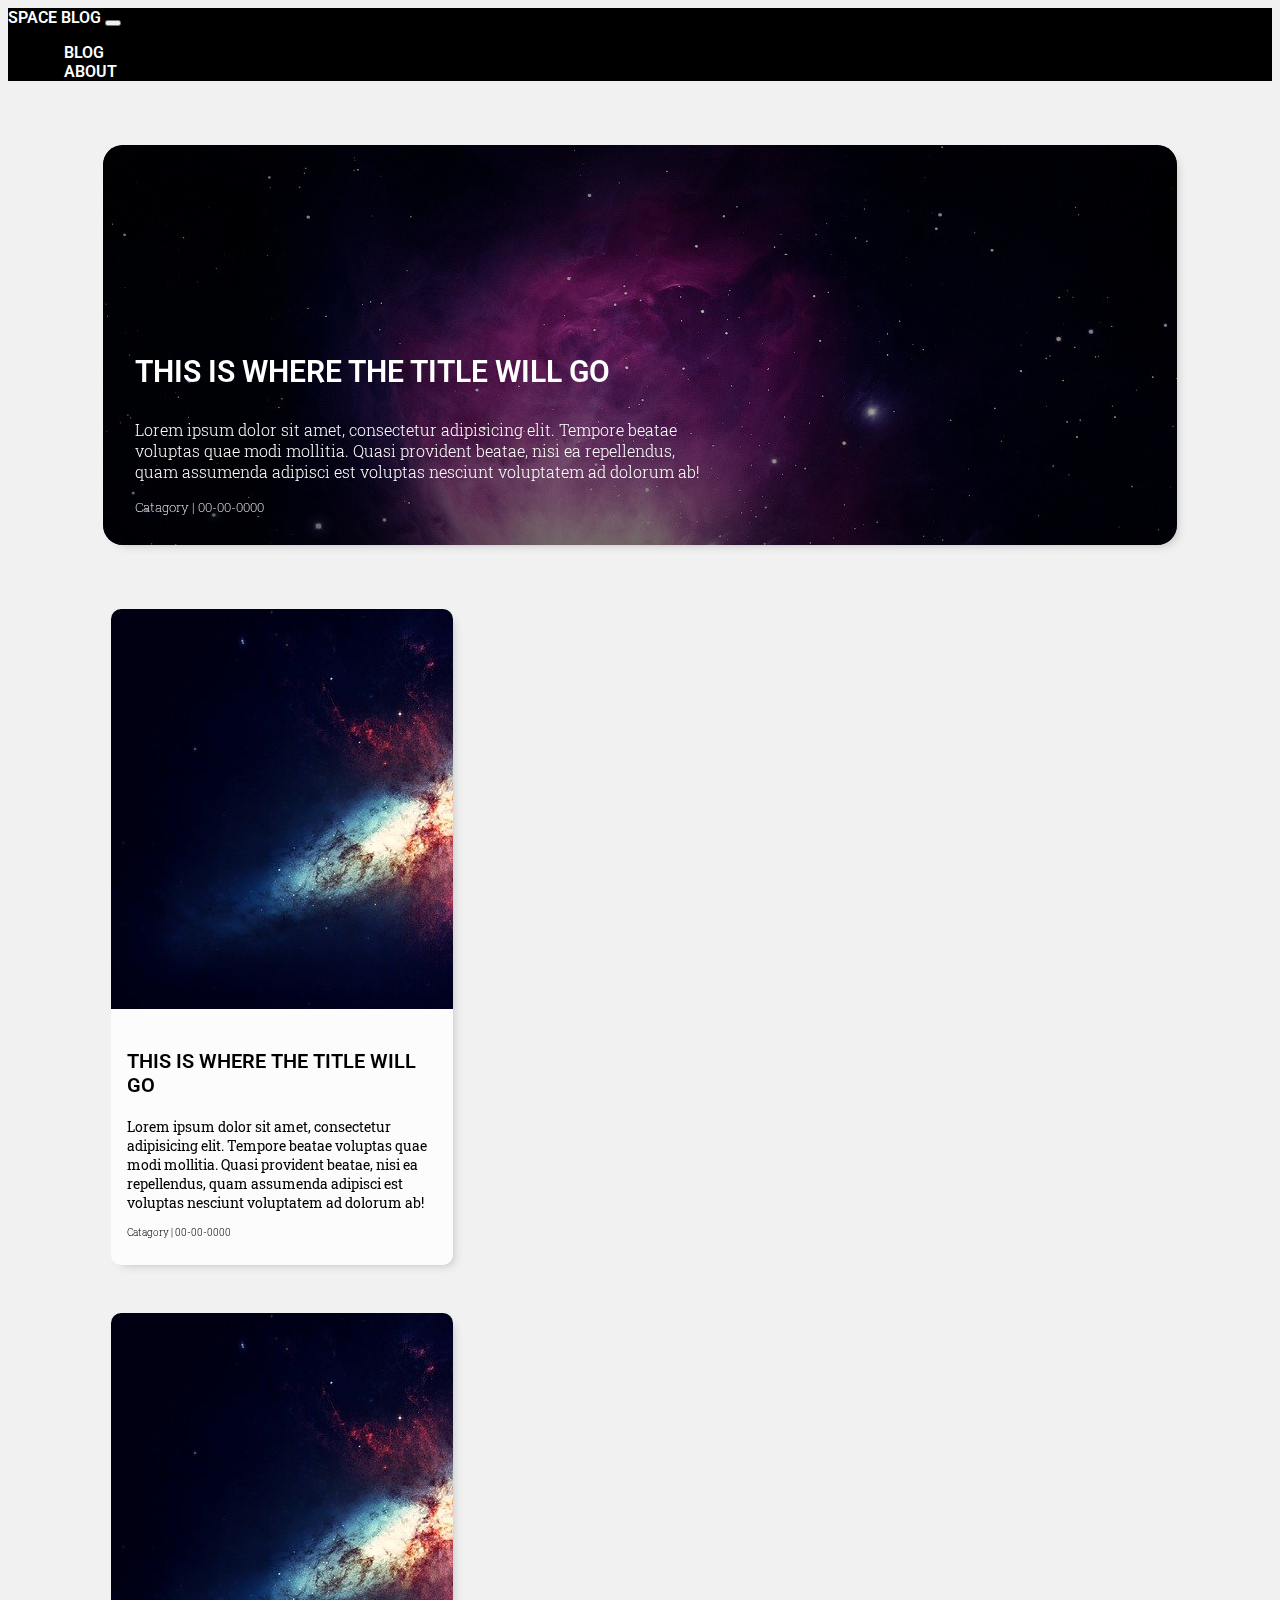
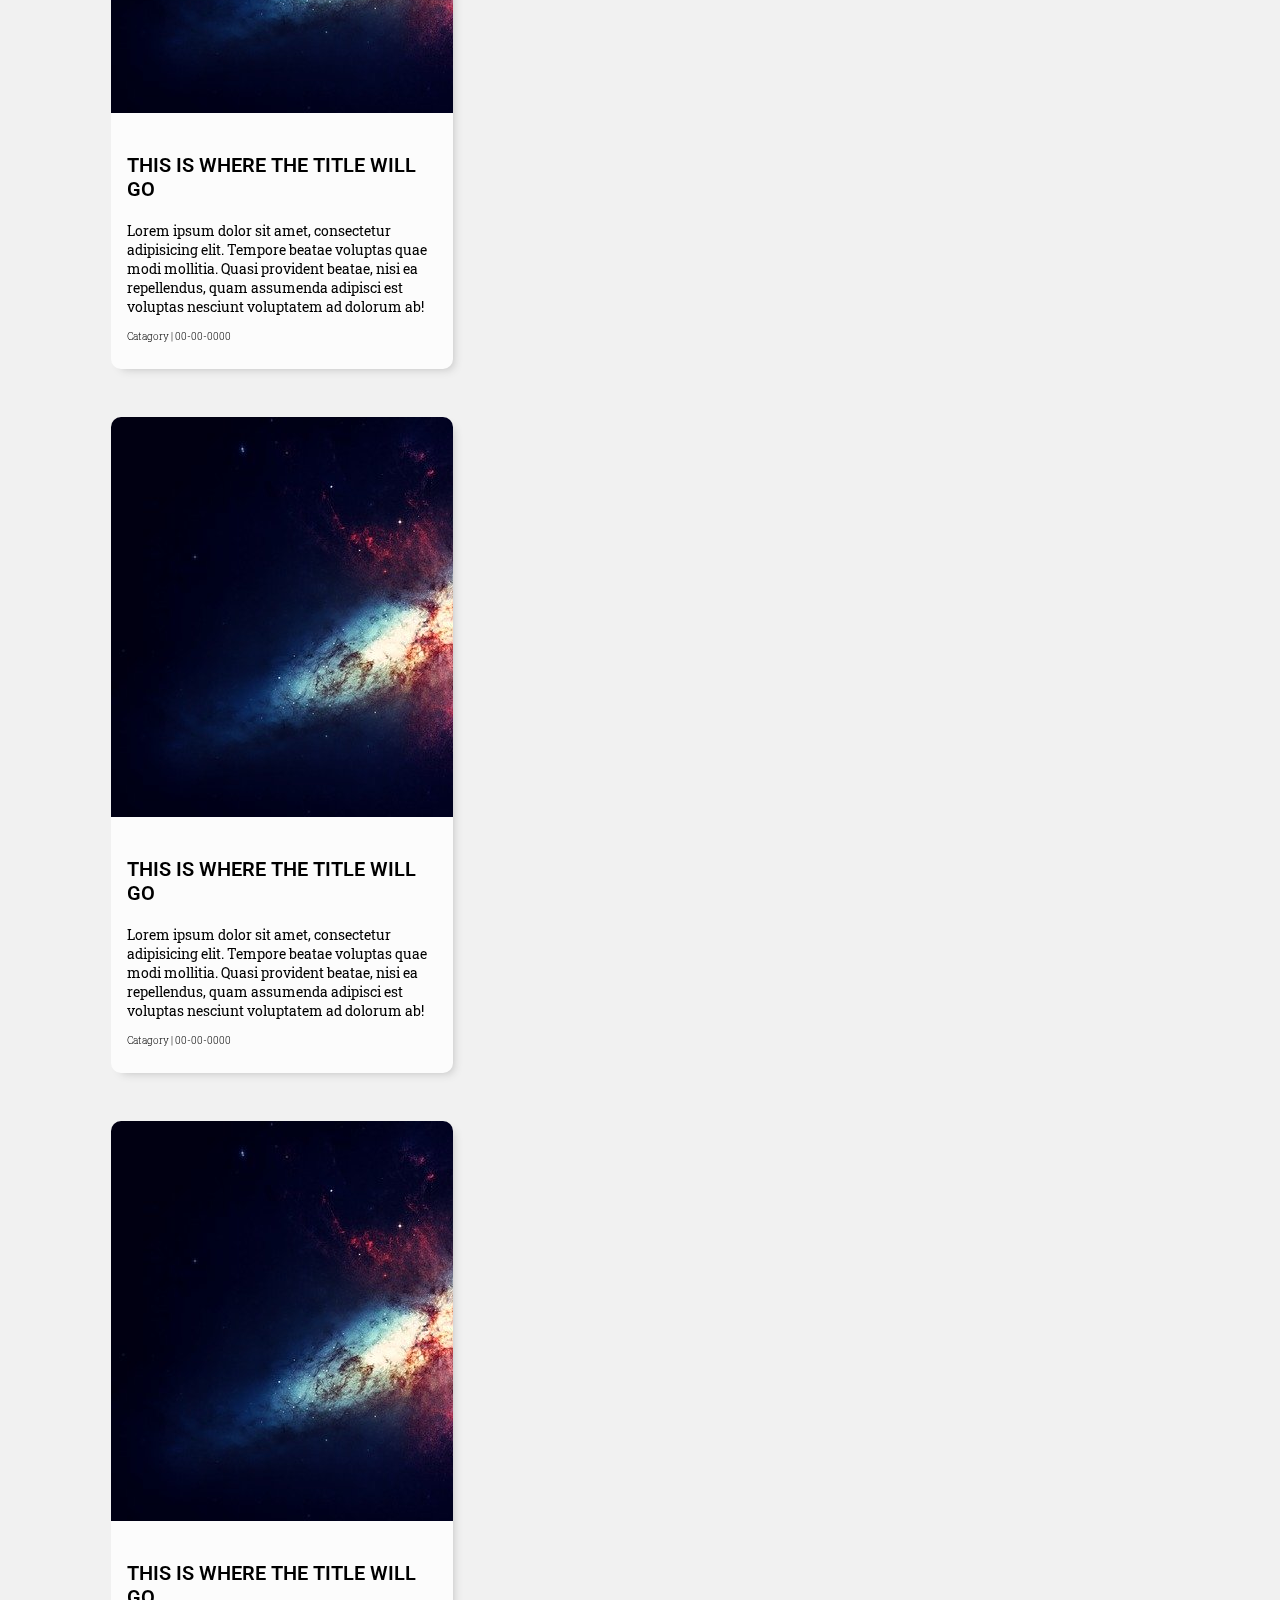
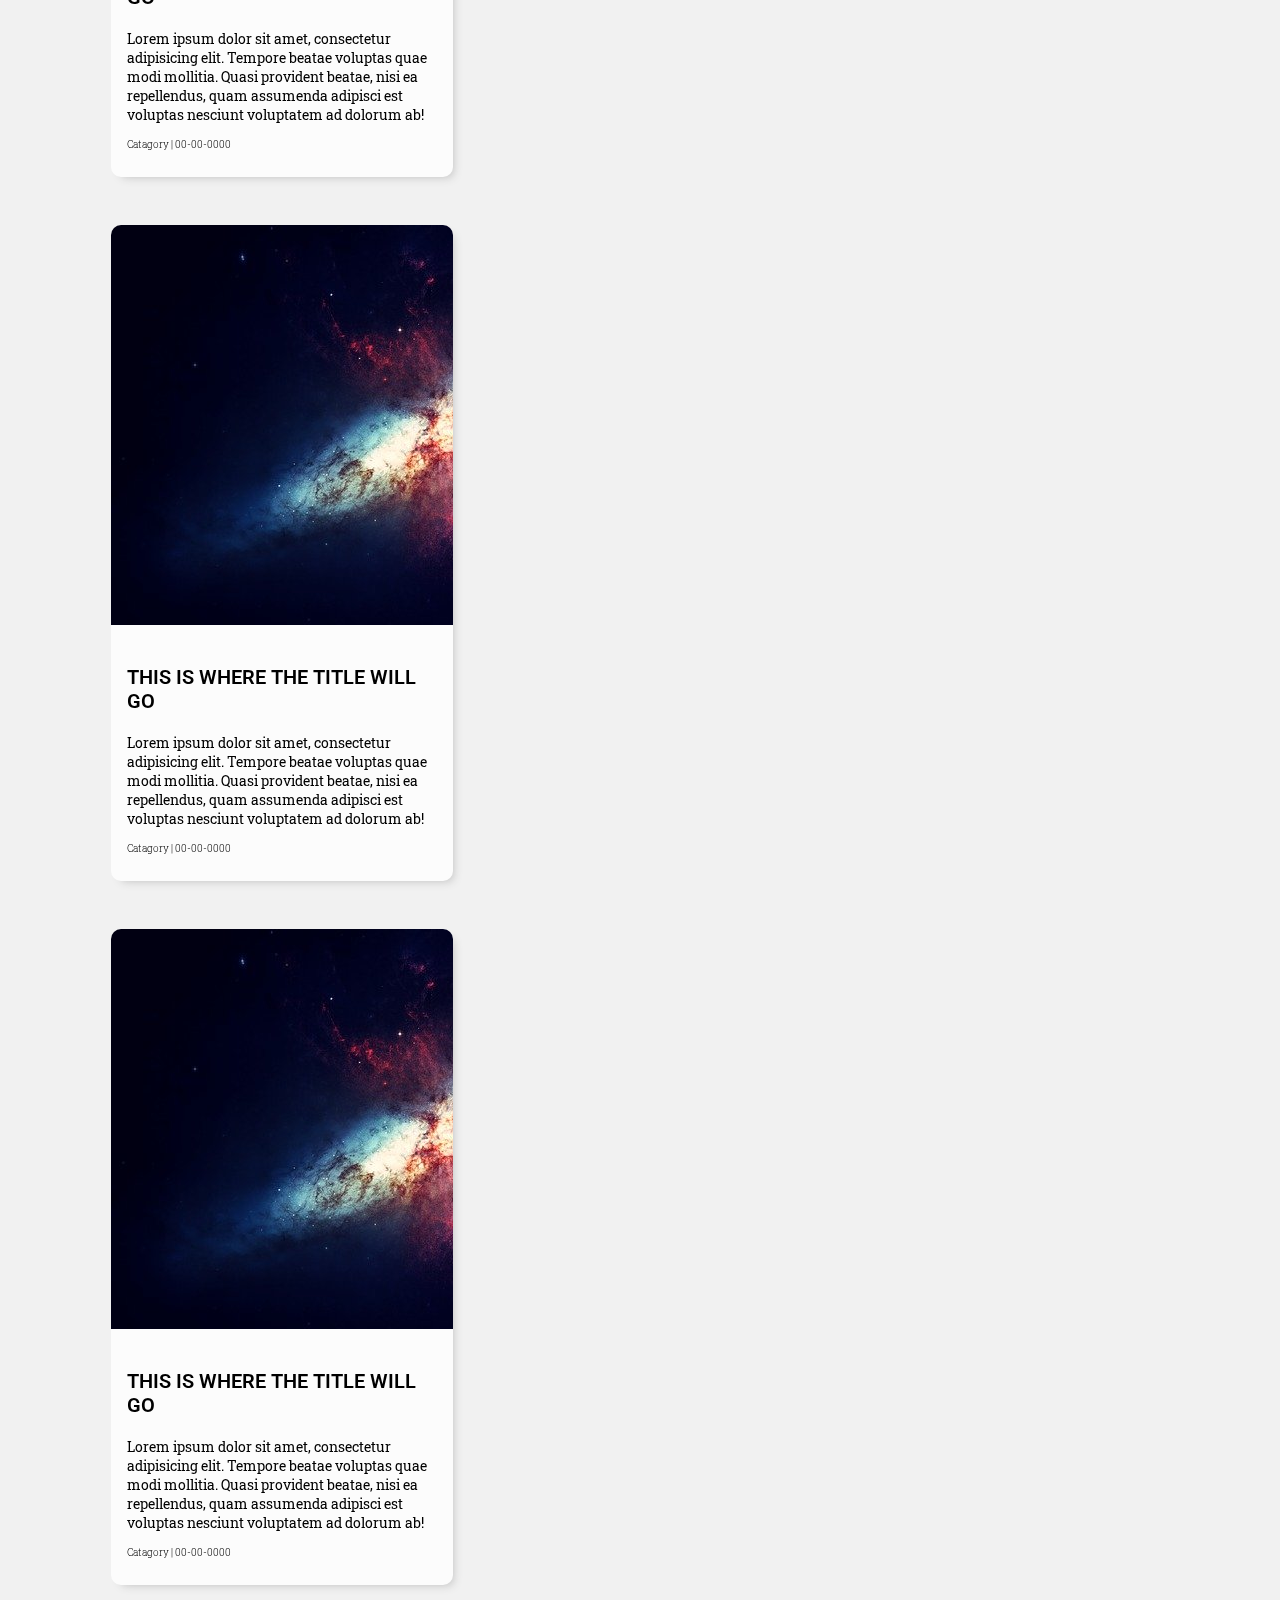
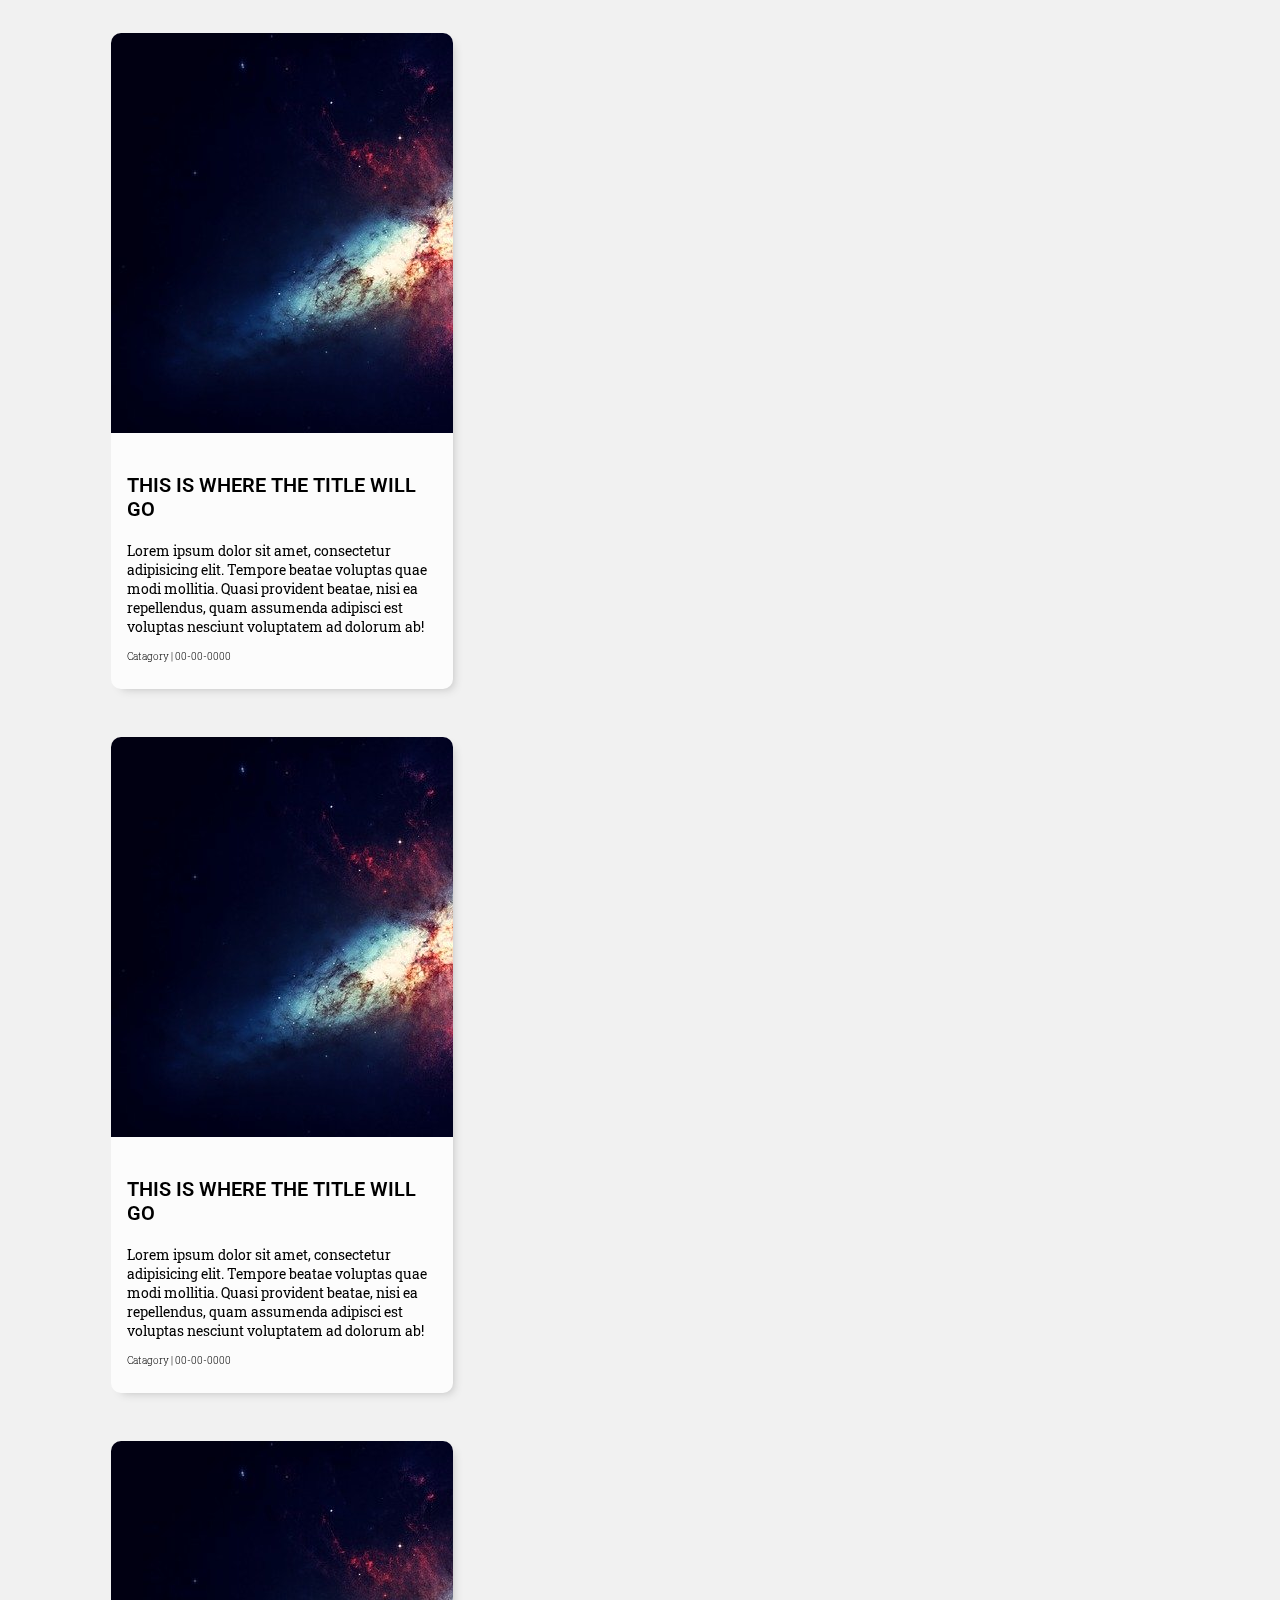
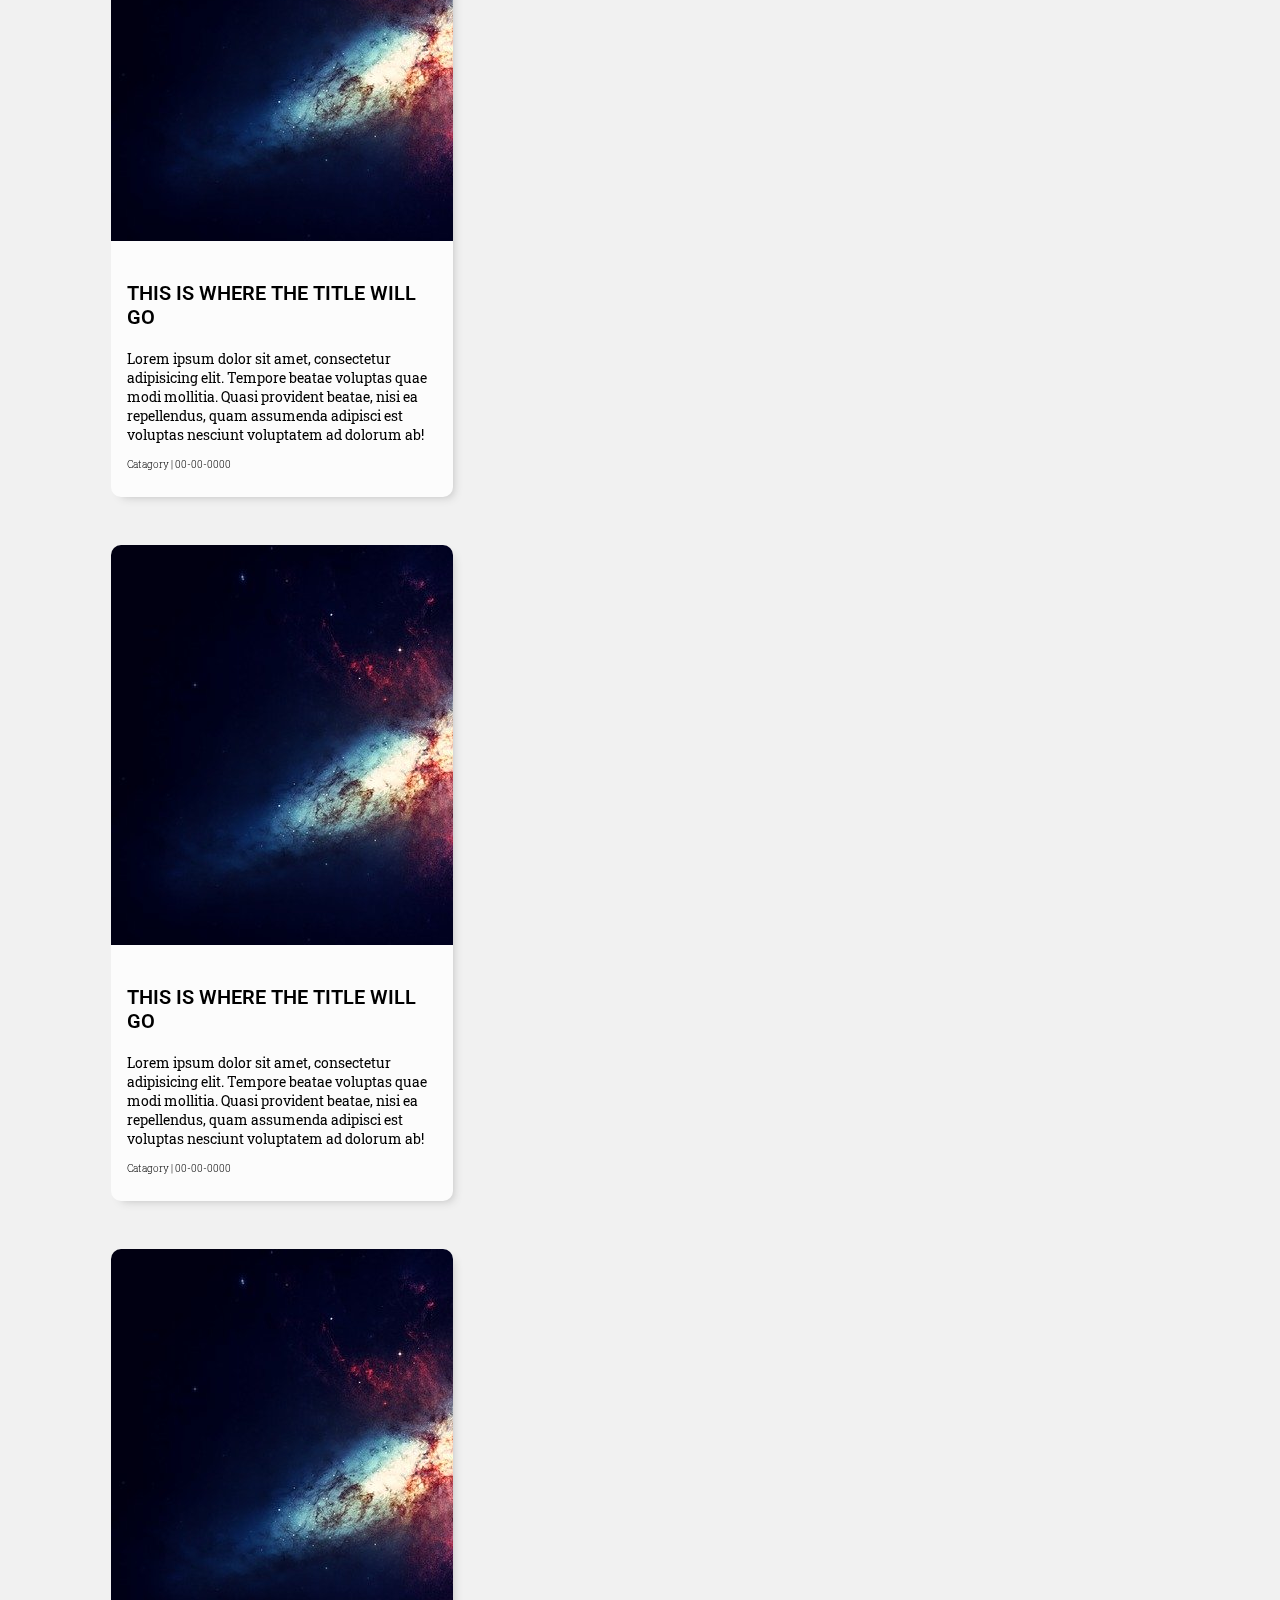
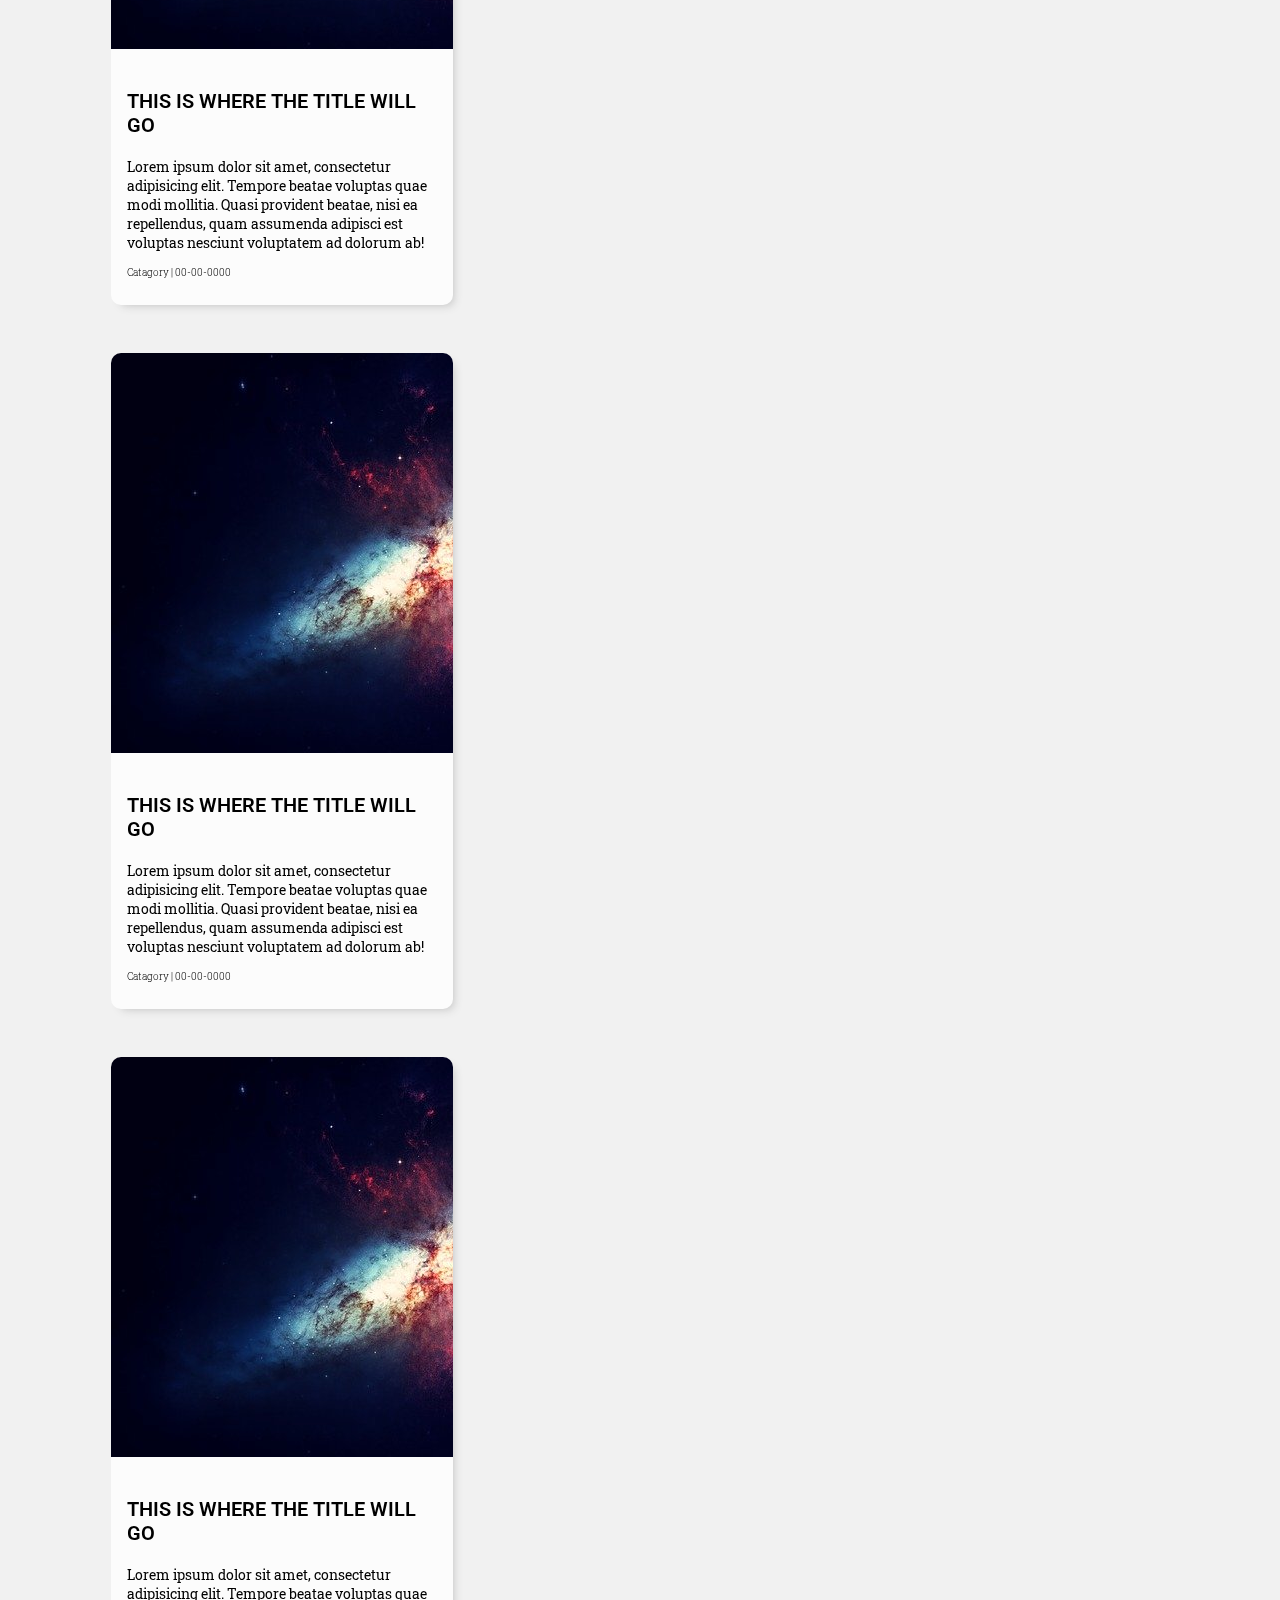
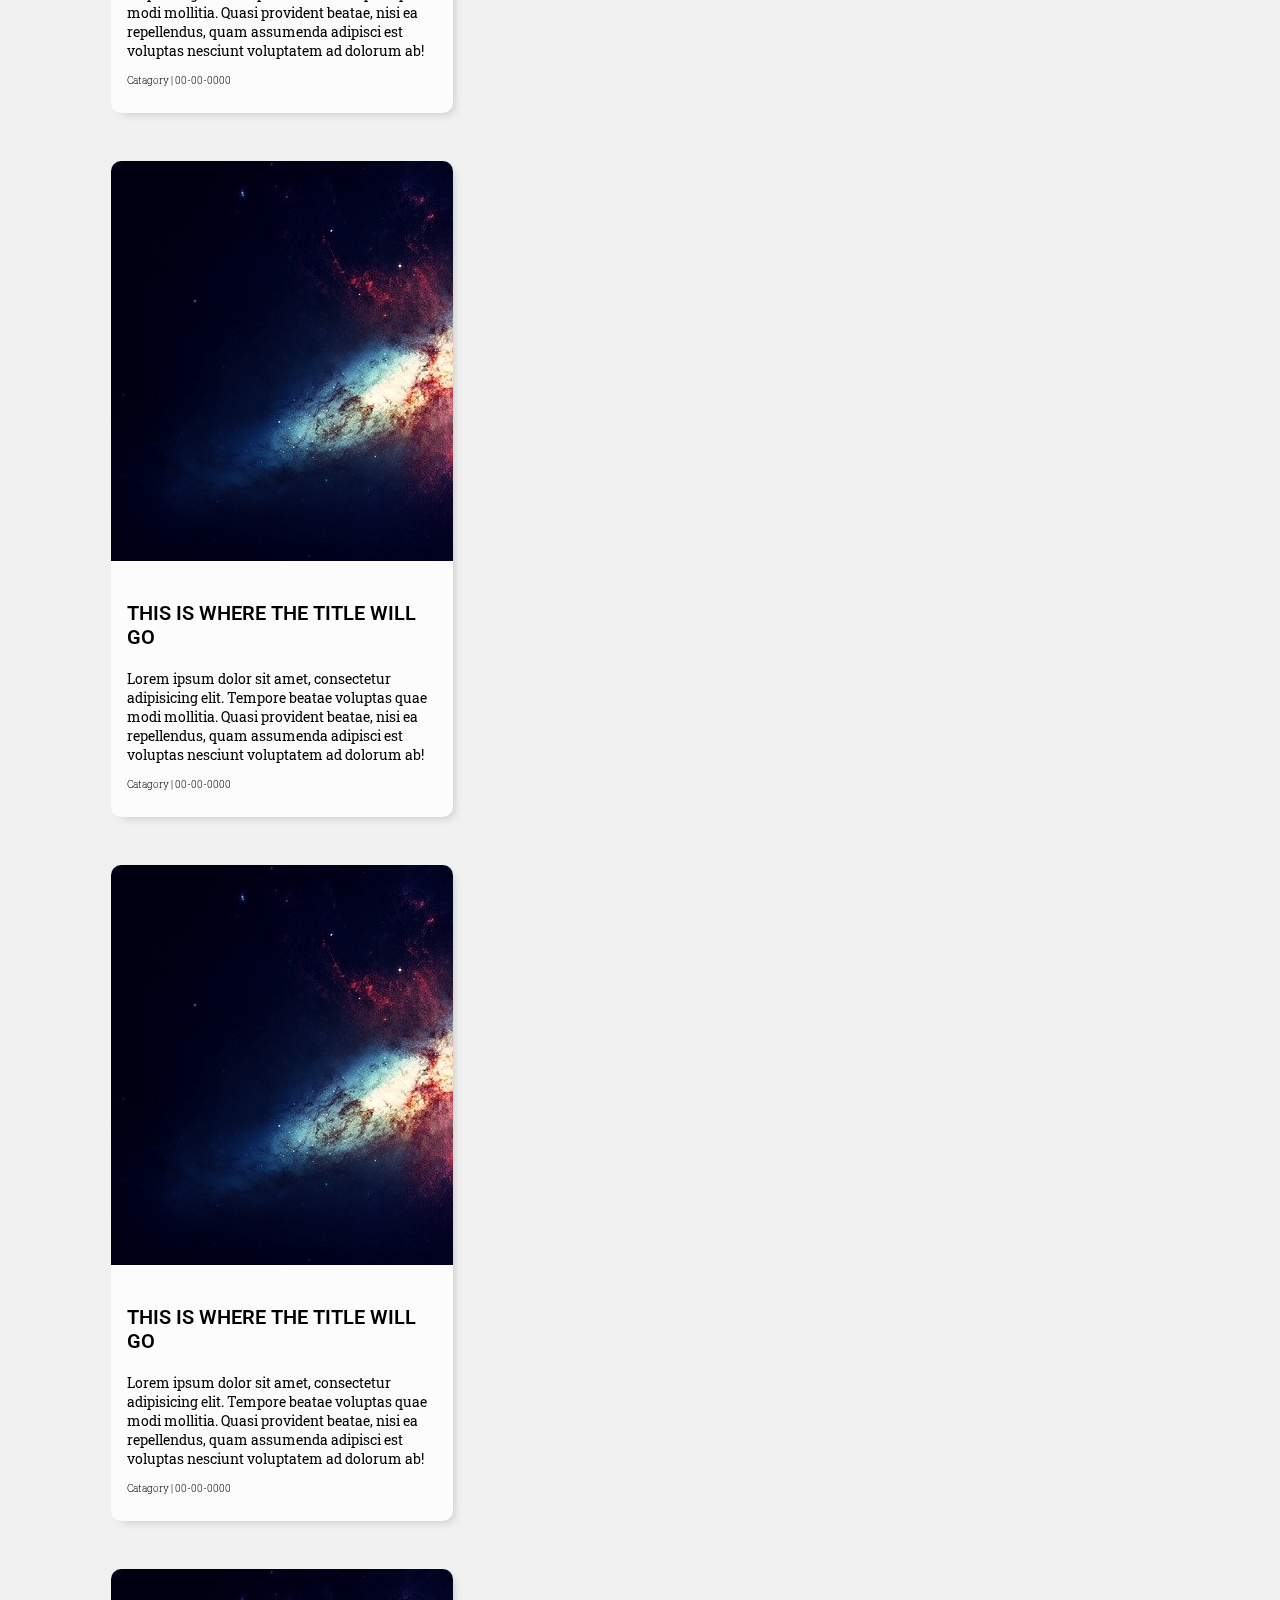
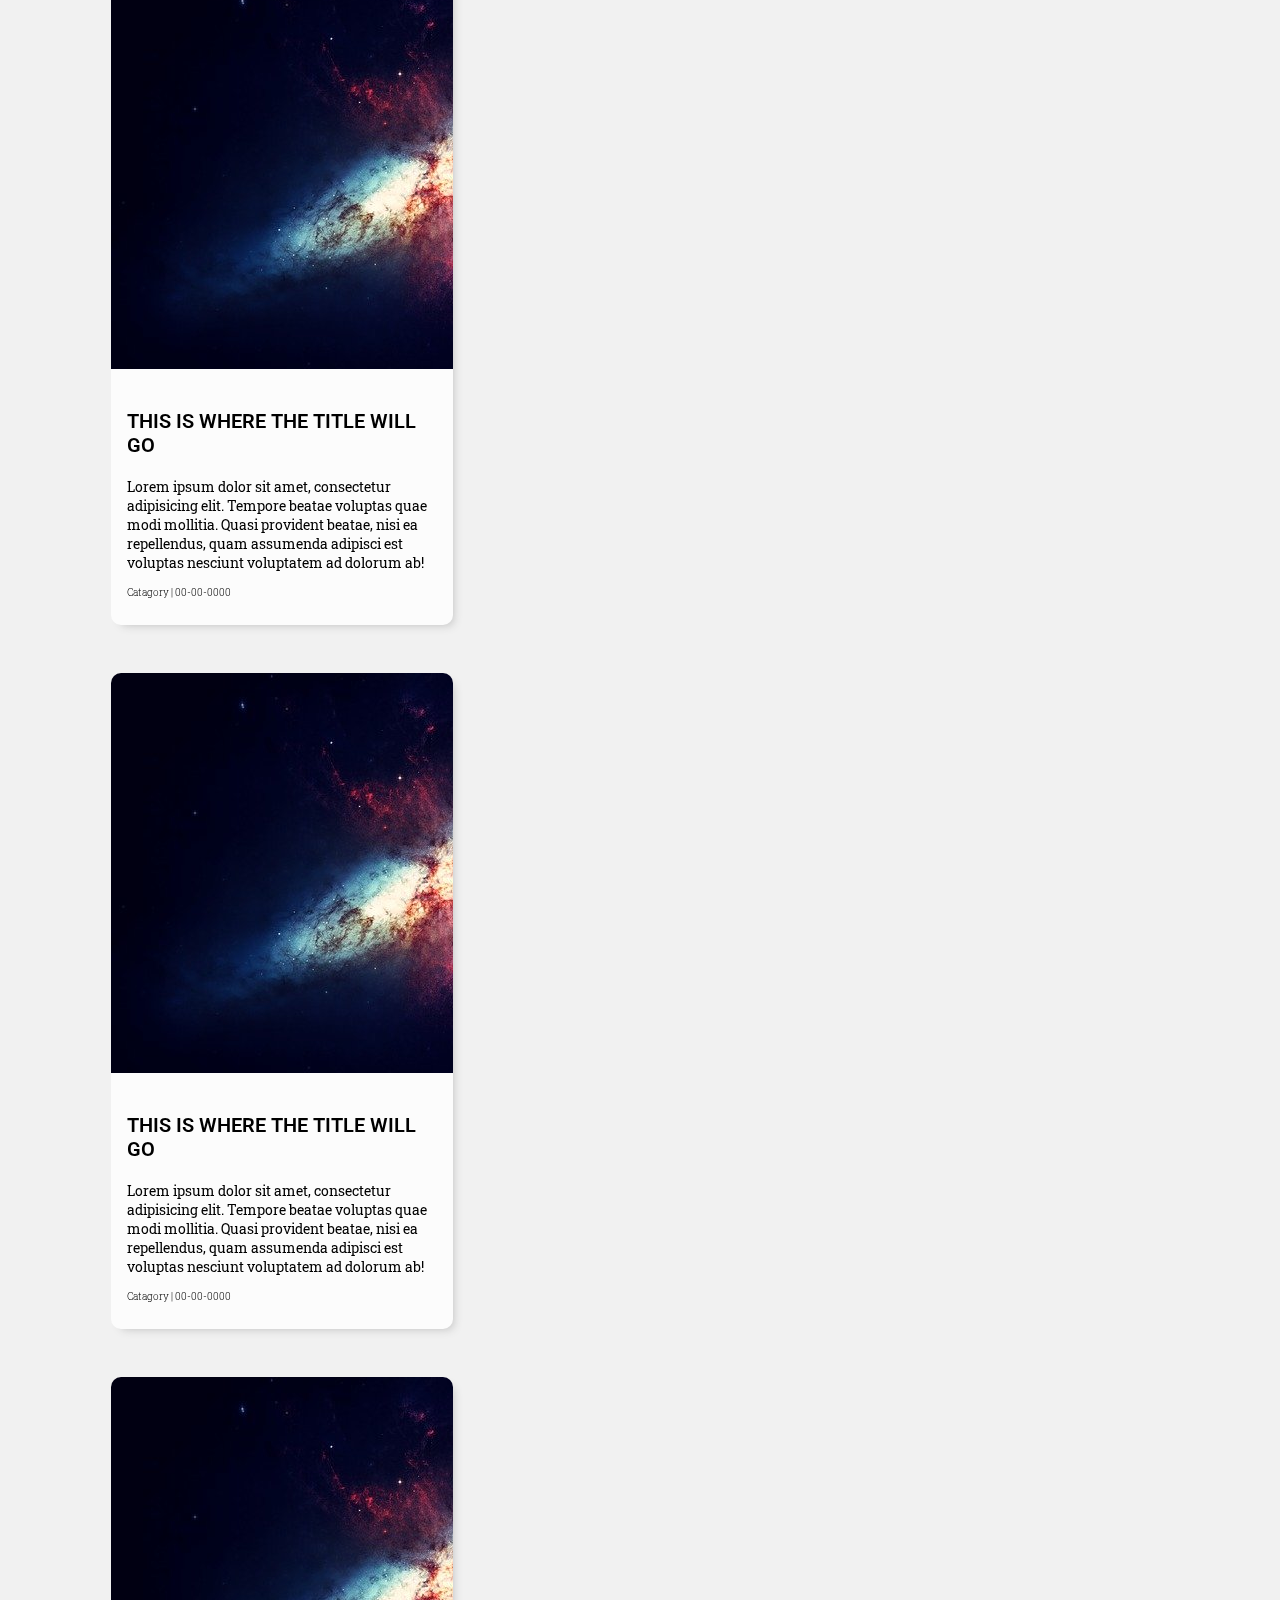
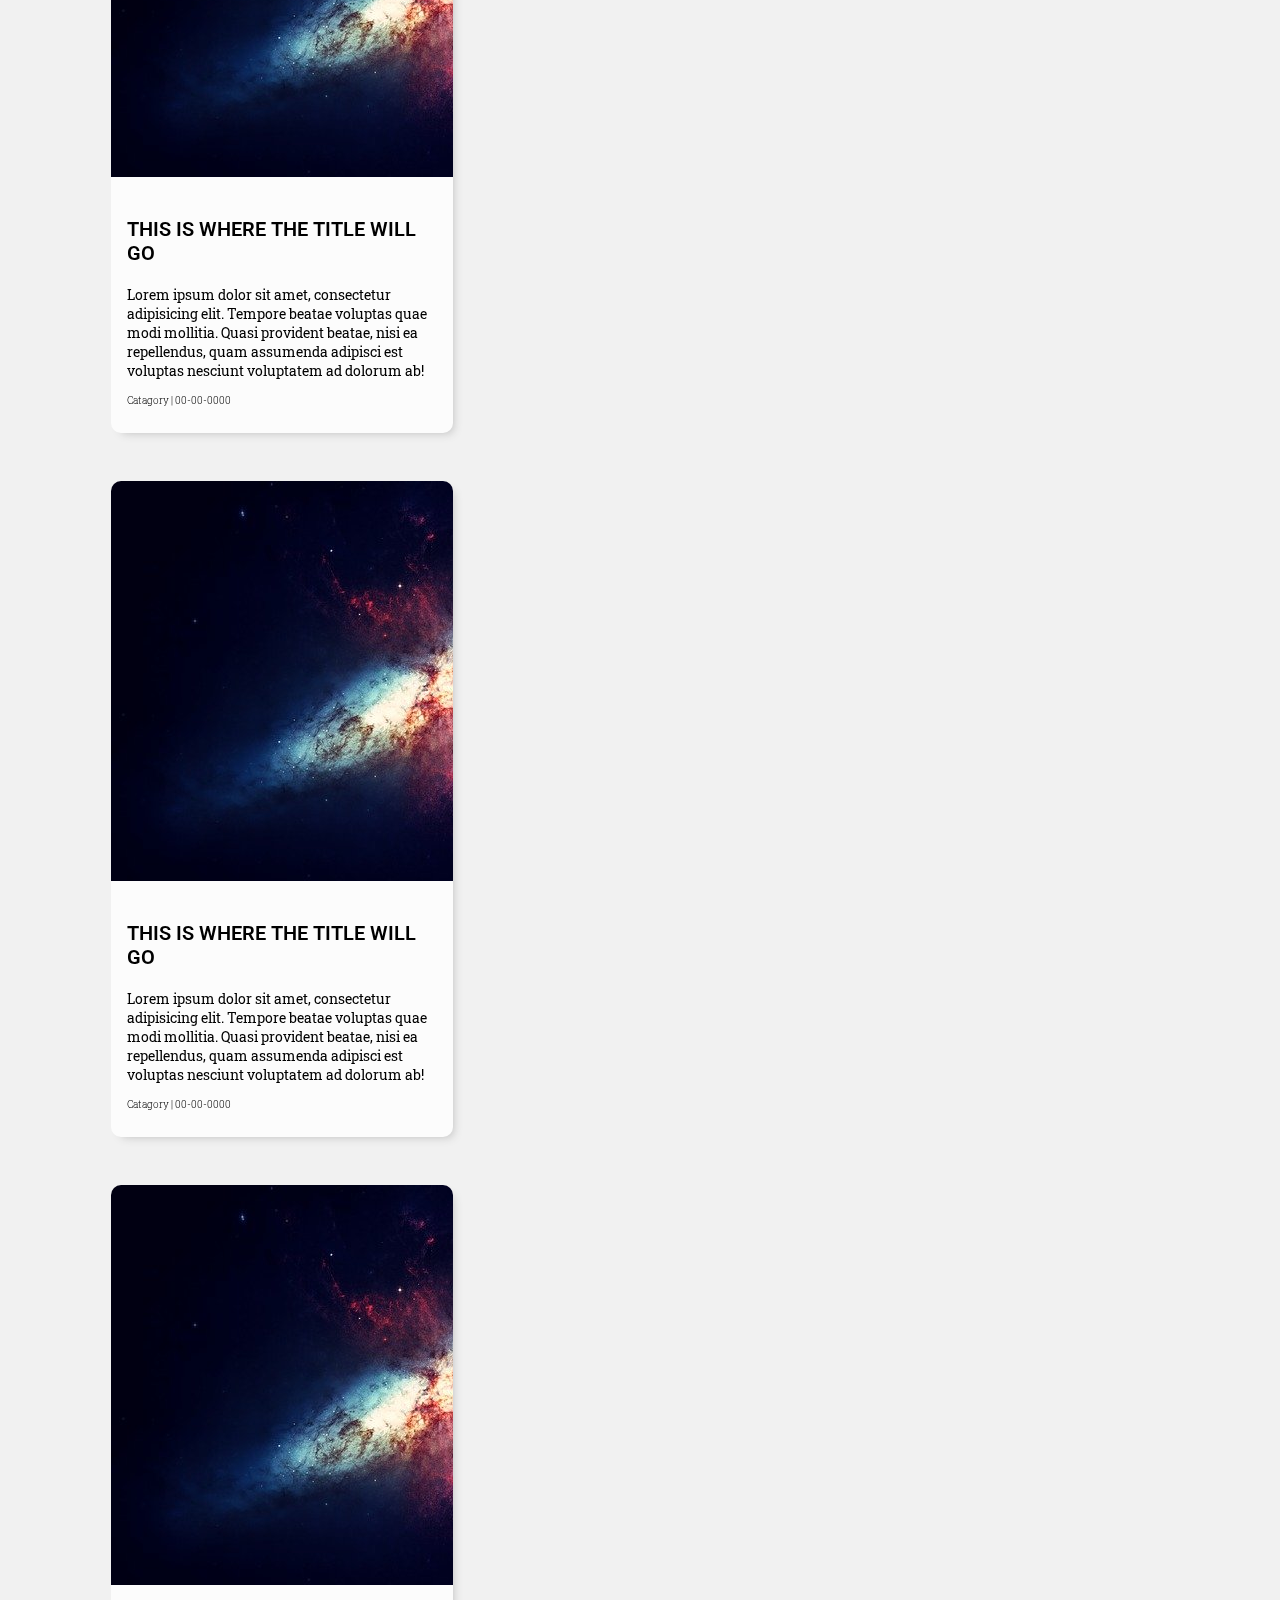
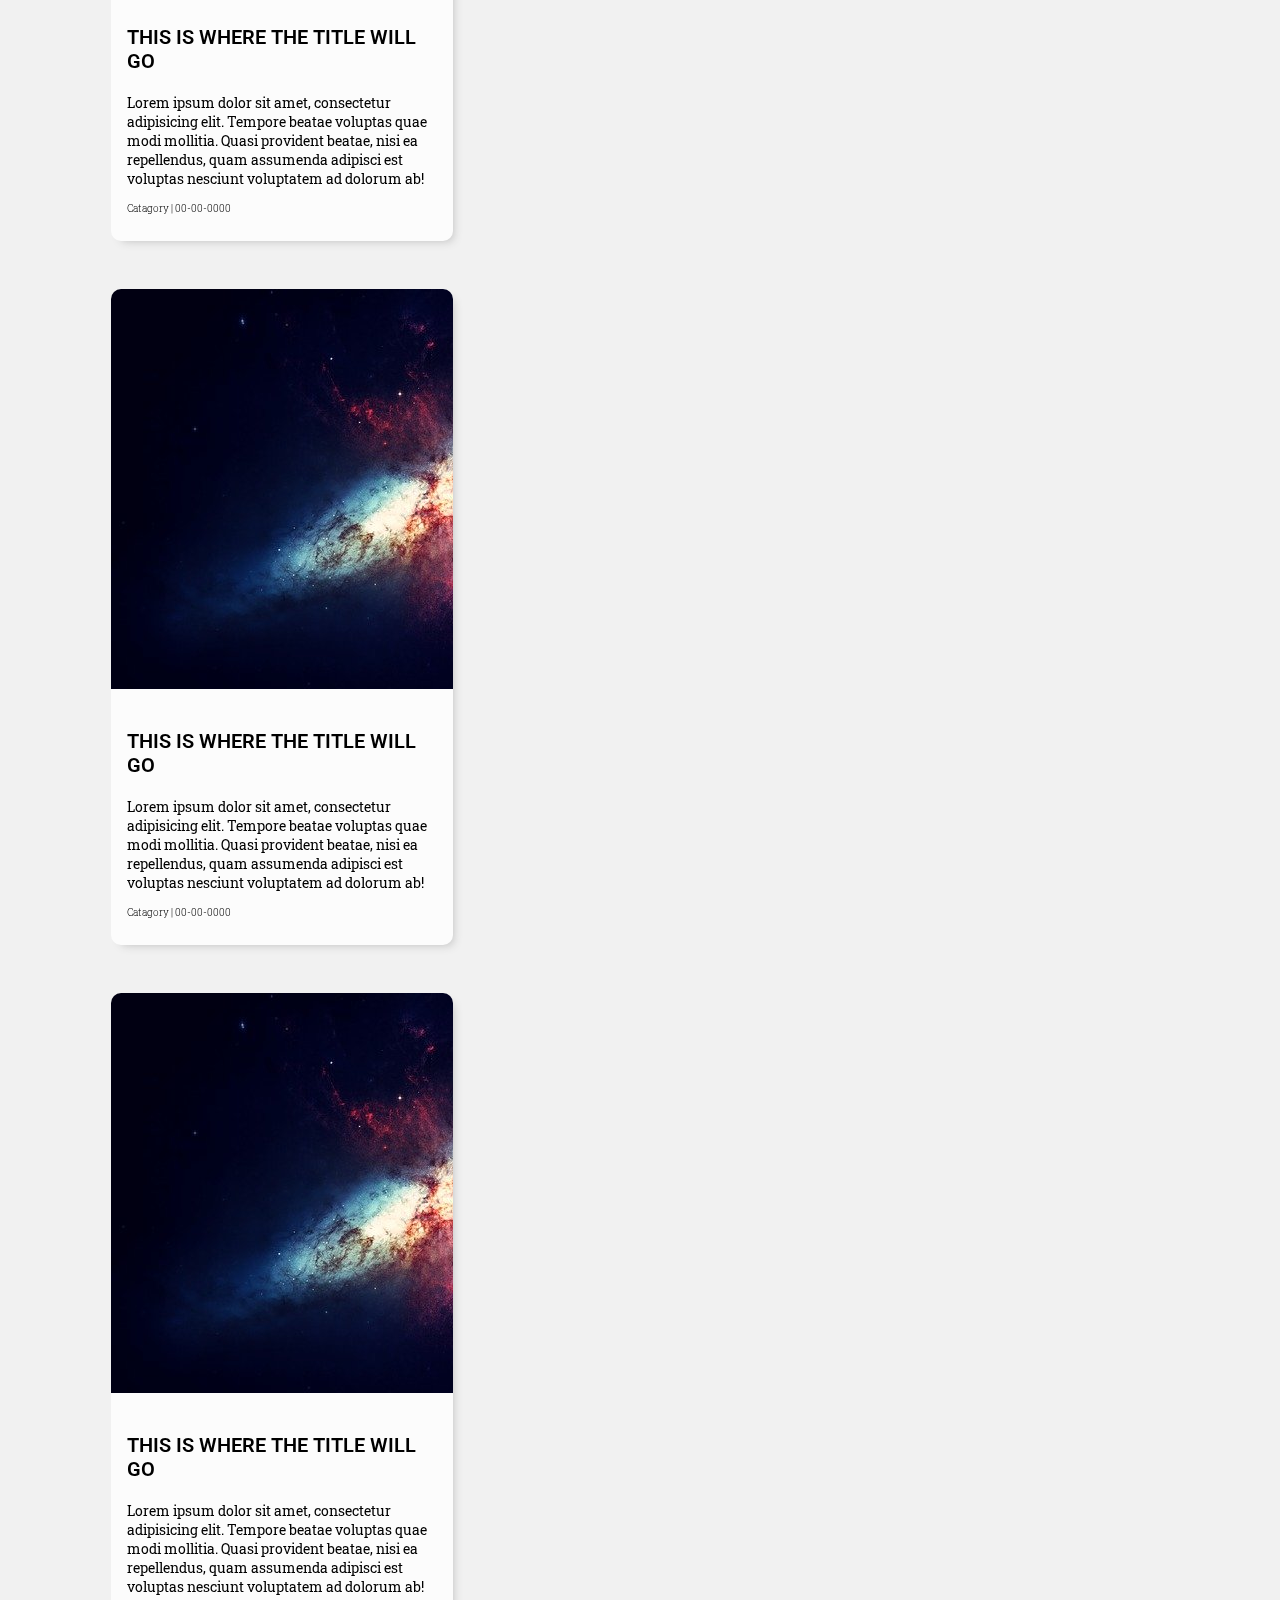
==== commit f721ee92: "fonts changed and minor text edits complete" ====
--- a/index.html
+++ b/index.html
@@ -5,7 +5,7 @@
     <meta name="viewport" content="width=device-width, initial-scale=1.0">
     <link href="https://cdn.jsdelivr.net/npm/bootstrap@5.0.0-beta1/dist/css/bootstrap.min.css" rel="stylesheet" integrity="sha384-giJF6kkoqNQ00vy+HMDP7azOuL0xtbfIcaT9wjKHr8RbDVddVHyTfAAsrekwKmP1" crossorigin="anonymous">
     <link rel="stylesheet" href="css/style.css">
-    <title>My Blog | Blog</title>
+    <title>Space Blog | Blog</title>
 </head>
 <body>
   <button id="myBtn" title="Go to top"><svg  viewBox="0 0 16 16" class="bi bi-caret-up-square-fill" fill="currentColor" xmlns="http://www.w3.org/2000/svg">
@@ -13,7 +13,7 @@
   </svg></button>
         <nav class="navbar navbar-expand-lg navbar-dark">
             <div class="container-fluid">
-              <a class="navbar-brand" href="index.html">MY Blog</a>
+              <a class="navbar-brand" href="index.html">space Blog</a>
               <button class="navbar-toggler" type="button" data-bs-toggle="collapse" data-bs-target="#navbarNav" aria-controls="navbarNav" aria-expanded="false" aria-label="Toggle navigation">
                 <span class="navbar-toggler-icon"></span>
               </button>
@@ -33,7 +33,7 @@
           <main>
             <section class="margin">
               <section id="article-list" class="row">
-                <article id="feature-article">
+                <article id="feature-article" class="article-post">
                   <div>
                     <a href="article-page.html">
                       <div id="feature-img">
@@ -47,77 +47,329 @@
                     </a>
                   </div>
                 </article>
-                <article class="sub-article">
-                  <div class="article-content">
-                    <a href="article-page.html">
-                      <div class="article-img">
-                        <img class="img-fluid" src="images/galaxy-11098_640.jpg" alt="">
-                      </div>
-                      <div class="article-text">
-                        <h3>This is where the title will go</h3>
-                        <p>Lorem ipsum dolor sit amet, consectetur adipisicing elit. Tempore beatae voluptas quae modi mollitia. Quasi provident beatae, nisi ea repellendus, quam assumenda adipisci est voluptas nesciunt voluptatem ad dolorum ab!</p>
-                        <p>Catagory | 00-00-0000</p>
-                      </div>
-                    </a>
-                  </div>
-                </article>
-                <article class="sub-article">
-                  <div class="article-content">
-                    <a href="article-page.html">
-                      <div class="article-img">
-                        <img class="img-fluid" src="images/galaxy-11098_640.jpg" alt="">
-                      </div>
-                      <div class="article-text">
-                        <h3>This is where the title will go</h3>
-                        <p>Lorem ipsum dolor sit amet, consectetur adipisicing elit. Tempore beatae voluptas quae modi mollitia. Quasi provident beatae, nisi ea repellendus, quam assumenda adipisci est voluptas nesciunt voluptatem ad dolorum ab!</p>
-                        <p>Catagory | 00-00-0000</p>
-                      </div>
-                    </a>
-                  </div>
-                </article>
-                <article class="sub-article">
-                  <div class="article-content">
-                    <a href="article-page.html">
-                      <div class="article-img">
-                        <img class="img-fluid" src="images/galaxy-11098_640.jpg" alt="">
-                      </div>
-                      <div class="article-text">
-                        <h3>This is where the title will go</h3>
-                        <p>Lorem ipsum dolor sit amet, consectetur adipisicing elit. Tempore beatae voluptas quae modi mollitia. Quasi provident beatae, nisi ea repellendus, quam assumenda adipisci est voluptas nesciunt voluptatem ad dolorum ab!</p>
-                        <p>Catagory | 00-00-0000</p>
-                      </div>
-                    </a>
-                  </div>
-                </article>
-                <article class="sub-article">
-                  <div class="article-content">
-                    <a href="article-page.html">
-                      <div class="article-img">
-                        <img class="img-fluid" src="images/galaxy-11098_640.jpg" alt="">
-                      </div>
-                      <div class="article-text">
-                        <h3>This is where the title will go</h3>
-                        <p>Lorem ipsum dolor sit amet, consectetur adipisicing elit. Tempore beatae voluptas quae modi mollitia. Quasi provident beatae, nisi ea repellendus, quam assumenda adipisci est voluptas nesciunt voluptatem ad dolorum ab!</p>
-                        <p>Catagory | 00-00-0000</p>
-                      </div>
-                    </a>
-                  </div>
-                </article>
-                <article class="sub-article">
-                  <div class="article-content">
-                    <a href="article-page.html">
-                      <div class="article-img">
-                        <img class="img-fluid" src="images/galaxy-11098_640.jpg" alt="">
-                      </div>
-                      <div class="article-text">
-                        <h3>This is where the title will go</h3>
-                        <p>Lorem ipsum dolor sit amet, consectetur adipisicing elit. Tempore beatae voluptas quae modi mollitia. Quasi provident beatae, nisi ea repellendus, quam assumenda adipisci est voluptas nesciunt voluptatem ad dolorum ab!</p>
-                        <p>Catagory | 00-00-0000</p>
-                      </div>
-                    </a>
-                  </div>
-                </article>
-                <article class="sub-article">
+                <article class="article-post sub-article">
+                  <div class="article-content">
+                    <a href="article-page.html">
+                      <div class="article-img">
+                        <img class="img-fluid" src="images/galaxy-11098_640.jpg" alt="">
+                      </div>
+                      <div class="article-text">
+                        <h3>This is where the title will go</h3>
+                        <p>Lorem ipsum dolor sit amet, consectetur adipisicing elit. Tempore beatae voluptas quae modi mollitia. Quasi provident beatae, nisi ea repellendus, quam assumenda adipisci est voluptas nesciunt voluptatem ad dolorum ab!</p>
+                        <p>Catagory | 00-00-0000</p>
+                      </div>
+                    </a>
+                  </div>
+                </article>
+                <article class="article-post sub-article">
+                  <div class="article-content">
+                    <a href="article-page.html">
+                      <div class="article-img">
+                        <img class="img-fluid" src="images/galaxy-11098_640.jpg" alt="">
+                      </div>
+                      <div class="article-text">
+                        <h3>This is where the title will go</h3>
+                        <p>Lorem ipsum dolor sit amet, consectetur adipisicing elit. Tempore beatae voluptas quae modi mollitia. Quasi provident beatae, nisi ea repellendus, quam assumenda adipisci est voluptas nesciunt voluptatem ad dolorum ab!</p>
+                        <p>Catagory | 00-00-0000</p>
+                      </div>
+                    </a>
+                  </div>
+                </article>
+                <article class="article-post sub-article">
+                  <div class="article-content">
+                    <a href="article-page.html">
+                      <div class="article-img">
+                        <img class="img-fluid" src="images/galaxy-11098_640.jpg" alt="">
+                      </div>
+                      <div class="article-text">
+                        <h3>This is where the title will go</h3>
+                        <p>Lorem ipsum dolor sit amet, consectetur adipisicing elit. Tempore beatae voluptas quae modi mollitia. Quasi provident beatae, nisi ea repellendus, quam assumenda adipisci est voluptas nesciunt voluptatem ad dolorum ab!</p>
+                        <p>Catagory | 00-00-0000</p>
+                      </div>
+                    </a>
+                  </div>
+                </article>
+                <article class="article-post sub-article">
+                  <div class="article-content">
+                    <a href="article-page.html">
+                      <div class="article-img">
+                        <img class="img-fluid" src="images/galaxy-11098_640.jpg" alt="">
+                      </div>
+                      <div class="article-text">
+                        <h3>This is where the title will go</h3>
+                        <p>Lorem ipsum dolor sit amet, consectetur adipisicing elit. Tempore beatae voluptas quae modi mollitia. Quasi provident beatae, nisi ea repellendus, quam assumenda adipisci est voluptas nesciunt voluptatem ad dolorum ab!</p>
+                        <p>Catagory | 00-00-0000</p>
+                      </div>
+                    </a>
+                  </div>
+                </article>
+                <article class="article-post sub-article">
+                  <div class="article-content">
+                    <a href="article-page.html">
+                      <div class="article-img">
+                        <img class="img-fluid" src="images/galaxy-11098_640.jpg" alt="">
+                      </div>
+                      <div class="article-text">
+                        <h3>This is where the title will go</h3>
+                        <p>Lorem ipsum dolor sit amet, consectetur adipisicing elit. Tempore beatae voluptas quae modi mollitia. Quasi provident beatae, nisi ea repellendus, quam assumenda adipisci est voluptas nesciunt voluptatem ad dolorum ab!</p>
+                        <p>Catagory | 00-00-0000</p>
+                      </div>
+                    </a>
+                  </div>
+                </article>
+                <article class="article-post sub-article ">
+                  <div class="article-content">
+                    <a href="article-page.html">
+                      <div class="article-img">
+                        <img class="img-fluid" src="images/galaxy-11098_640.jpg" alt="">
+                      </div>
+                      <div class="article-text">
+                        <h3>This is where the title will go</h3>
+                        <p>Lorem ipsum dolor sit amet, consectetur adipisicing elit. Tempore beatae voluptas quae modi mollitia. Quasi provident beatae, nisi ea repellendus, quam assumenda adipisci est voluptas nesciunt voluptatem ad dolorum ab!</p>
+                        <p>Catagory | 00-00-0000</p>
+                      </div>
+                    </a>
+                  </div>
+                </article>
+                <article class="article-post sub-article ">
+                  <div class="article-content">
+                    <a href="article-page.html">
+                      <div class="article-img">
+                        <img class="img-fluid" src="images/galaxy-11098_640.jpg" alt="">
+                      </div>
+                      <div class="article-text">
+                        <h3>This is where the title will go</h3>
+                        <p>Lorem ipsum dolor sit amet, consectetur adipisicing elit. Tempore beatae voluptas quae modi mollitia. Quasi provident beatae, nisi ea repellendus, quam assumenda adipisci est voluptas nesciunt voluptatem ad dolorum ab!</p>
+                        <p>Catagory | 00-00-0000</p>
+                      </div>
+                    </a>
+                  </div>
+                </article>
+                <article class="article-post sub-article ">
+                  <div class="article-content">
+                    <a href="article-page.html">
+                      <div class="article-img">
+                        <img class="img-fluid" src="images/galaxy-11098_640.jpg" alt="">
+                      </div>
+                      <div class="article-text">
+                        <h3>This is where the title will go</h3>
+                        <p>Lorem ipsum dolor sit amet, consectetur adipisicing elit. Tempore beatae voluptas quae modi mollitia. Quasi provident beatae, nisi ea repellendus, quam assumenda adipisci est voluptas nesciunt voluptatem ad dolorum ab!</p>
+                        <p>Catagory | 00-00-0000</p>
+                      </div>
+                    </a>
+                  </div>
+                </article>
+                <article class="article-post sub-article ">
+                  <div class="article-content">
+                    <a href="article-page.html">
+                      <div class="article-img">
+                        <img class="img-fluid" src="images/galaxy-11098_640.jpg" alt="">
+                      </div>
+                      <div class="article-text">
+                        <h3>This is where the title will go</h3>
+                        <p>Lorem ipsum dolor sit amet, consectetur adipisicing elit. Tempore beatae voluptas quae modi mollitia. Quasi provident beatae, nisi ea repellendus, quam assumenda adipisci est voluptas nesciunt voluptatem ad dolorum ab!</p>
+                        <p>Catagory | 00-00-0000</p>
+                      </div>
+                    </a>
+                  </div>
+                </article>
+                <article class="article-post sub-article ">
+                  <div class="article-content">
+                    <a href="article-page.html">
+                      <div class="article-img">
+                        <img class="img-fluid" src="images/galaxy-11098_640.jpg" alt="">
+                      </div>
+                      <div class="article-text">
+                        <h3>This is where the title will go</h3>
+                        <p>Lorem ipsum dolor sit amet, consectetur adipisicing elit. Tempore beatae voluptas quae modi mollitia. Quasi provident beatae, nisi ea repellendus, quam assumenda adipisci est voluptas nesciunt voluptatem ad dolorum ab!</p>
+                        <p>Catagory | 00-00-0000</p>
+                      </div>
+                    </a>
+                  </div>
+                </article>
+                <article class="article-post sub-article ">
+                  <div class="article-content">
+                    <a href="article-page.html">
+                      <div class="article-img">
+                        <img class="img-fluid" src="images/galaxy-11098_640.jpg" alt="">
+                      </div>
+                      <div class="article-text">
+                        <h3>This is where the title will go</h3>
+                        <p>Lorem ipsum dolor sit amet, consectetur adipisicing elit. Tempore beatae voluptas quae modi mollitia. Quasi provident beatae, nisi ea repellendus, quam assumenda adipisci est voluptas nesciunt voluptatem ad dolorum ab!</p>
+                        <p>Catagory | 00-00-0000</p>
+                      </div>
+                    </a>
+                  </div>
+                </article>
+                <article class="article-post sub-article ">
+                  <div class="article-content">
+                    <a href="article-page.html">
+                      <div class="article-img">
+                        <img class="img-fluid" src="images/galaxy-11098_640.jpg" alt="">
+                      </div>
+                      <div class="article-text">
+                        <h3>This is where the title will go</h3>
+                        <p>Lorem ipsum dolor sit amet, consectetur adipisicing elit. Tempore beatae voluptas quae modi mollitia. Quasi provident beatae, nisi ea repellendus, quam assumenda adipisci est voluptas nesciunt voluptatem ad dolorum ab!</p>
+                        <p>Catagory | 00-00-0000</p>
+                      </div>
+                    </a>
+                  </div>
+                </article>
+                <article class="article-post sub-article ">
+                  <div class="article-content">
+                    <a href="article-page.html">
+                      <div class="article-img">
+                        <img class="img-fluid" src="images/galaxy-11098_640.jpg" alt="">
+                      </div>
+                      <div class="article-text">
+                        <h3>This is where the title will go</h3>
+                        <p>Lorem ipsum dolor sit amet, consectetur adipisicing elit. Tempore beatae voluptas quae modi mollitia. Quasi provident beatae, nisi ea repellendus, quam assumenda adipisci est voluptas nesciunt voluptatem ad dolorum ab!</p>
+                        <p>Catagory | 00-00-0000</p>
+                      </div>
+                    </a>
+                  </div>
+                </article>
+                <article class="article-post sub-article ">
+                  <div class="article-content">
+                    <a href="article-page.html">
+                      <div class="article-img">
+                        <img class="img-fluid" src="images/galaxy-11098_640.jpg" alt="">
+                      </div>
+                      <div class="article-text">
+                        <h3>This is where the title will go</h3>
+                        <p>Lorem ipsum dolor sit amet, consectetur adipisicing elit. Tempore beatae voluptas quae modi mollitia. Quasi provident beatae, nisi ea repellendus, quam assumenda adipisci est voluptas nesciunt voluptatem ad dolorum ab!</p>
+                        <p>Catagory | 00-00-0000</p>
+                      </div>
+                    </a>
+                  </div>
+                </article>
+                <article class="article-post sub-article ">
+                  <div class="article-content">
+                    <a href="article-page.html">
+                      <div class="article-img">
+                        <img class="img-fluid" src="images/galaxy-11098_640.jpg" alt="">
+                      </div>
+                      <div class="article-text">
+                        <h3>This is where the title will go</h3>
+                        <p>Lorem ipsum dolor sit amet, consectetur adipisicing elit. Tempore beatae voluptas quae modi mollitia. Quasi provident beatae, nisi ea repellendus, quam assumenda adipisci est voluptas nesciunt voluptatem ad dolorum ab!</p>
+                        <p>Catagory | 00-00-0000</p>
+                      </div>
+                    </a>
+                  </div>
+                </article>
+                <article class="article-post sub-article ">
+                  <div class="article-content">
+                    <a href="article-page.html">
+                      <div class="article-img">
+                        <img class="img-fluid" src="images/galaxy-11098_640.jpg" alt="">
+                      </div>
+                      <div class="article-text">
+                        <h3>This is where the title will go</h3>
+                        <p>Lorem ipsum dolor sit amet, consectetur adipisicing elit. Tempore beatae voluptas quae modi mollitia. Quasi provident beatae, nisi ea repellendus, quam assumenda adipisci est voluptas nesciunt voluptatem ad dolorum ab!</p>
+                        <p>Catagory | 00-00-0000</p>
+                      </div>
+                    </a>
+                  </div>
+                </article>
+                <article class="article-post sub-article ">
+                  <div class="article-content">
+                    <a href="article-page.html">
+                      <div class="article-img">
+                        <img class="img-fluid" src="images/galaxy-11098_640.jpg" alt="">
+                      </div>
+                      <div class="article-text">
+                        <h3>This is where the title will go</h3>
+                        <p>Lorem ipsum dolor sit amet, consectetur adipisicing elit. Tempore beatae voluptas quae modi mollitia. Quasi provident beatae, nisi ea repellendus, quam assumenda adipisci est voluptas nesciunt voluptatem ad dolorum ab!</p>
+                        <p>Catagory | 00-00-0000</p>
+                      </div>
+                    </a>
+                  </div>
+                </article>
+                <article class="article-post sub-article ">
+                  <div class="article-content">
+                    <a href="article-page.html">
+                      <div class="article-img">
+                        <img class="img-fluid" src="images/galaxy-11098_640.jpg" alt="">
+                      </div>
+                      <div class="article-text">
+                        <h3>This is where the title will go</h3>
+                        <p>Lorem ipsum dolor sit amet, consectetur adipisicing elit. Tempore beatae voluptas quae modi mollitia. Quasi provident beatae, nisi ea repellendus, quam assumenda adipisci est voluptas nesciunt voluptatem ad dolorum ab!</p>
+                        <p>Catagory | 00-00-0000</p>
+                      </div>
+                    </a>
+                  </div>
+                </article>
+                <article class="article-post sub-article ">
+                  <div class="article-content">
+                    <a href="article-page.html">
+                      <div class="article-img">
+                        <img class="img-fluid" src="images/galaxy-11098_640.jpg" alt="">
+                      </div>
+                      <div class="article-text">
+                        <h3>This is where the title will go</h3>
+                        <p>Lorem ipsum dolor sit amet, consectetur adipisicing elit. Tempore beatae voluptas quae modi mollitia. Quasi provident beatae, nisi ea repellendus, quam assumenda adipisci est voluptas nesciunt voluptatem ad dolorum ab!</p>
+                        <p>Catagory | 00-00-0000</p>
+                      </div>
+                    </a>
+                  </div>
+                </article>
+                <article class="article-post sub-article ">
+                  <div class="article-content">
+                    <a href="article-page.html">
+                      <div class="article-img">
+                        <img class="img-fluid" src="images/galaxy-11098_640.jpg" alt="">
+                      </div>
+                      <div class="article-text">
+                        <h3>This is where the title will go</h3>
+                        <p>Lorem ipsum dolor sit amet, consectetur adipisicing elit. Tempore beatae voluptas quae modi mollitia. Quasi provident beatae, nisi ea repellendus, quam assumenda adipisci est voluptas nesciunt voluptatem ad dolorum ab!</p>
+                        <p>Catagory | 00-00-0000</p>
+                      </div>
+                    </a>
+                  </div>
+                </article>
+                <article class="article-post sub-article ">
+                  <div class="article-content">
+                    <a href="article-page.html">
+                      <div class="article-img">
+                        <img class="img-fluid" src="images/galaxy-11098_640.jpg" alt="">
+                      </div>
+                      <div class="article-text">
+                        <h3>This is where the title will go</h3>
+                        <p>Lorem ipsum dolor sit amet, consectetur adipisicing elit. Tempore beatae voluptas quae modi mollitia. Quasi provident beatae, nisi ea repellendus, quam assumenda adipisci est voluptas nesciunt voluptatem ad dolorum ab!</p>
+                        <p>Catagory | 00-00-0000</p>
+                      </div>
+                    </a>
+                  </div>
+                </article>
+                <article class="article-post sub-article ">
+                  <div class="article-content">
+                    <a href="article-page.html">
+                      <div class="article-img">
+                        <img class="img-fluid" src="images/galaxy-11098_640.jpg" alt="">
+                      </div>
+                      <div class="article-text">
+                        <h3>This is where the title will go</h3>
+                        <p>Lorem ipsum dolor sit amet, consectetur adipisicing elit. Tempore beatae voluptas quae modi mollitia. Quasi provident beatae, nisi ea repellendus, quam assumenda adipisci est voluptas nesciunt voluptatem ad dolorum ab!</p>
+                        <p>Catagory | 00-00-0000</p>
+                      </div>
+                    </a>
+                  </div>
+                </article>
+                <article class="article-post sub-article ">
+                  <div class="article-content">
+                    <a href="article-page.html">
+                      <div class="article-img">
+                        <img class="img-fluid" src="images/galaxy-11098_640.jpg" alt="">
+                      </div>
+                      <div class="article-text">
+                        <h3>This is where the title will go</h3>
+                        <p>Lorem ipsum dolor sit amet, consectetur adipisicing elit. Tempore beatae voluptas quae modi mollitia. Quasi provident beatae, nisi ea repellendus, quam assumenda adipisci est voluptas nesciunt voluptatem ad dolorum ab!</p>
+                        <p>Catagory | 00-00-0000</p>
+                      </div>
+                    </a>
+                  </div>
+                </article>
+                <article class="article-post sub-article ">
                   <div class="article-content">
                     <a href="article-page.html">
                       <div class="article-img">
@@ -133,20 +385,18 @@
                 </article>
                 </section>
                 <section class="main-pagination">
-                  <nav aria-label="Page navigation example">
+                  <nav aria-label="Page navigation">
                     <ul class="pagination">
                       <li class="page-item">
-                        <a class="page-link" href="#" aria-label="Previous">
+                        <button class="page-link page-prev" aria-label="Previous">
                           <span aria-hidden="true">&laquo;</span>
-                        </a>
+                        </button>
                       </li>
-                      <li class="page-item"><a class="page-link" href="#">1</a></li>
-                      <li class="page-item"><a class="page-link" href="#">2</a></li>
-                      <li class="page-item"><a class="page-link" href="#">3</a></li>
+                      <li class="page-item current-page"><p class="page-number"></p></li>
                       <li class="page-item">
-                        <a class="page-link" href="#" aria-label="Next">
+                        <button class="page-link page-next" aria-label="Next">
                           <span aria-hidden="true">&raquo;</span>
-                        </a>
+                        </button>
                       </li>
                     </ul>
                   </nav>
--- a/css/style.css
+++ b/css/style.css
@@ -1,6 +1,8 @@
+@import url("https://fonts.googleapis.com/css2?family=Roboto+Slab:wght@200;400;600&family=Roboto:wght@300;400;500;700;900&display=swap");
 * {
   -webkit-box-sizing: border-box;
           box-sizing: border-box;
+  font-family: 'Roboto', sans-serif;
 }
 
 .container-fluid {
@@ -18,6 +20,14 @@
 
 body {
   background-color: #f1f1f1;
+}
+
+.hide {
+  display: none;
+}
+
+.pag-disable {
+  pointer-events: none;
 }
 
 #myBtn {
@@ -81,7 +91,7 @@
 }
 
 main {
-  margin: 2em 0;
+  margin: 4em 0;
 }
 
 main h2 {
@@ -110,7 +120,7 @@
 
 main #feature-article {
   position: relative;
-  margin: 4em 0;
+  margin: 0 0 4em 0;
   padding: 0;
   width: 100%;
   -webkit-transform: translate3d(0, 0, 0);
@@ -143,6 +153,11 @@
   font-size: 1.875em;
 }
 
+main #feature-article #feature-text p {
+  font-family: 'Roboto Slab', serif;
+  font-weight: 300;
+}
+
 main #feature-article #feature-text p:last-of-type {
   font-size: 0.813em;
   font-weight: 200;
@@ -190,13 +205,17 @@
   font-size: 1.25em;
 }
 
+main .sub-article .article-content .article-text p {
+  font-family: 'Roboto Slab', serif;
+}
+
 main .sub-article .article-content .article-text p:first-of-type {
   font-size: 0.875em;
 }
 
 main .sub-article .article-content .article-text p:last-of-type {
   font-size: 0.625em;
-  font-weight: 200;
+  font-weight: 300;
 }
 
 main .main-pagination nav {
@@ -209,6 +228,20 @@
 
 main .main-pagination nav a {
   color: #000;
+}
+
+main .main-pagination nav .current-page {
+  padding: .35em .75em;
+  background-color: #fff;
+  border: 1px solid #dee2e6;
+  -webkit-transition: color .15s ease-in-out,background-color .15s ease-in-out,border-color .15s ease-in-out,-webkit-box-shadow .15s ease-in-out;
+  transition: color .15s ease-in-out,background-color .15s ease-in-out,border-color .15s ease-in-out,-webkit-box-shadow .15s ease-in-out;
+  transition: color .15s ease-in-out,background-color .15s ease-in-out,border-color .15s ease-in-out,box-shadow .15s ease-in-out;
+  transition: color .15s ease-in-out,background-color .15s ease-in-out,border-color .15s ease-in-out,box-shadow .15s ease-in-out,-webkit-box-shadow .15s ease-in-out;
+}
+
+main .main-pagination nav .current-page p {
+  margin-bottom: 0;
 }
 
 .sub-article:hover {
@@ -299,25 +332,29 @@
   bottom: 25%;
 }
 
+.article-post-main {
+  margin-top: 2em;
+}
+
 .article-post-main #post-title {
   margin-bottom: 4em;
 }
 
 .article-post-main #post-title p:first-of-type {
   margin-bottom: 0;
-  font-weight: 700;
+  font-weight: 400;
   text-transform: uppercase;
   color: #686868;
 }
 
 .article-post-main #post-title h1 {
   font-size: 4em;
-  font-weight: 700;
+  font-weight: 800;
 }
 
 .article-post-main #post-title p:last-of-type {
   font-size: 20px;
-  font-weight: 600;
+  font-weight: 500;
   color: #6b6b6b;
   margin-top: 2em;
 }
@@ -329,10 +366,12 @@
 .article-post-main #post-content #post-text-content h3 {
   font-weight: 600;
   margin-bottom: 1.05em;
+  font-family: 'Roboto Slab', serif;
 }
 
 .article-post-main #post-content #post-text-content p {
   line-height: 1.813em;
+  font-family: 'Roboto Slab', serif;
 }
 
 .article-post-main #post-content #post-text-content .post-content-img {
@@ -344,6 +383,10 @@
   max-width: -moz-max-content;
   max-width: max-content;
   margin: 0 auto;
+}
+
+.article-post-main #post-content #post-text-content .post-content-img figure figcaption {
+  font-weight: 300;
 }
 
 .article-post-main #post-content #post-text-content #prev-next-btns div {
@@ -352,6 +395,7 @@
   width: max-content;
   padding: 0;
   margin: 3em 0;
+  text-transform: uppercase;
 }
 
 .article-post-main #post-content #post-text-content #prev-next-btns #prev-btn a {
@@ -391,6 +435,10 @@
   margin-bottom: 2em;
 }
 
+.article-post-main #post-content aside .sub-article P {
+  margin-bottom: .6em;
+}
+
 /*// Medium devices (tablets, less than 992px)*/
 @media (max-width: 991.98px) {
   * {
@@ -495,6 +543,9 @@
   }
   footer {
     margin: 0 2em;
+  }
+  footer .socialIcons {
+    padding-right: 4em;
   }
   footer .socialIcons div svg {
     width: 2em;
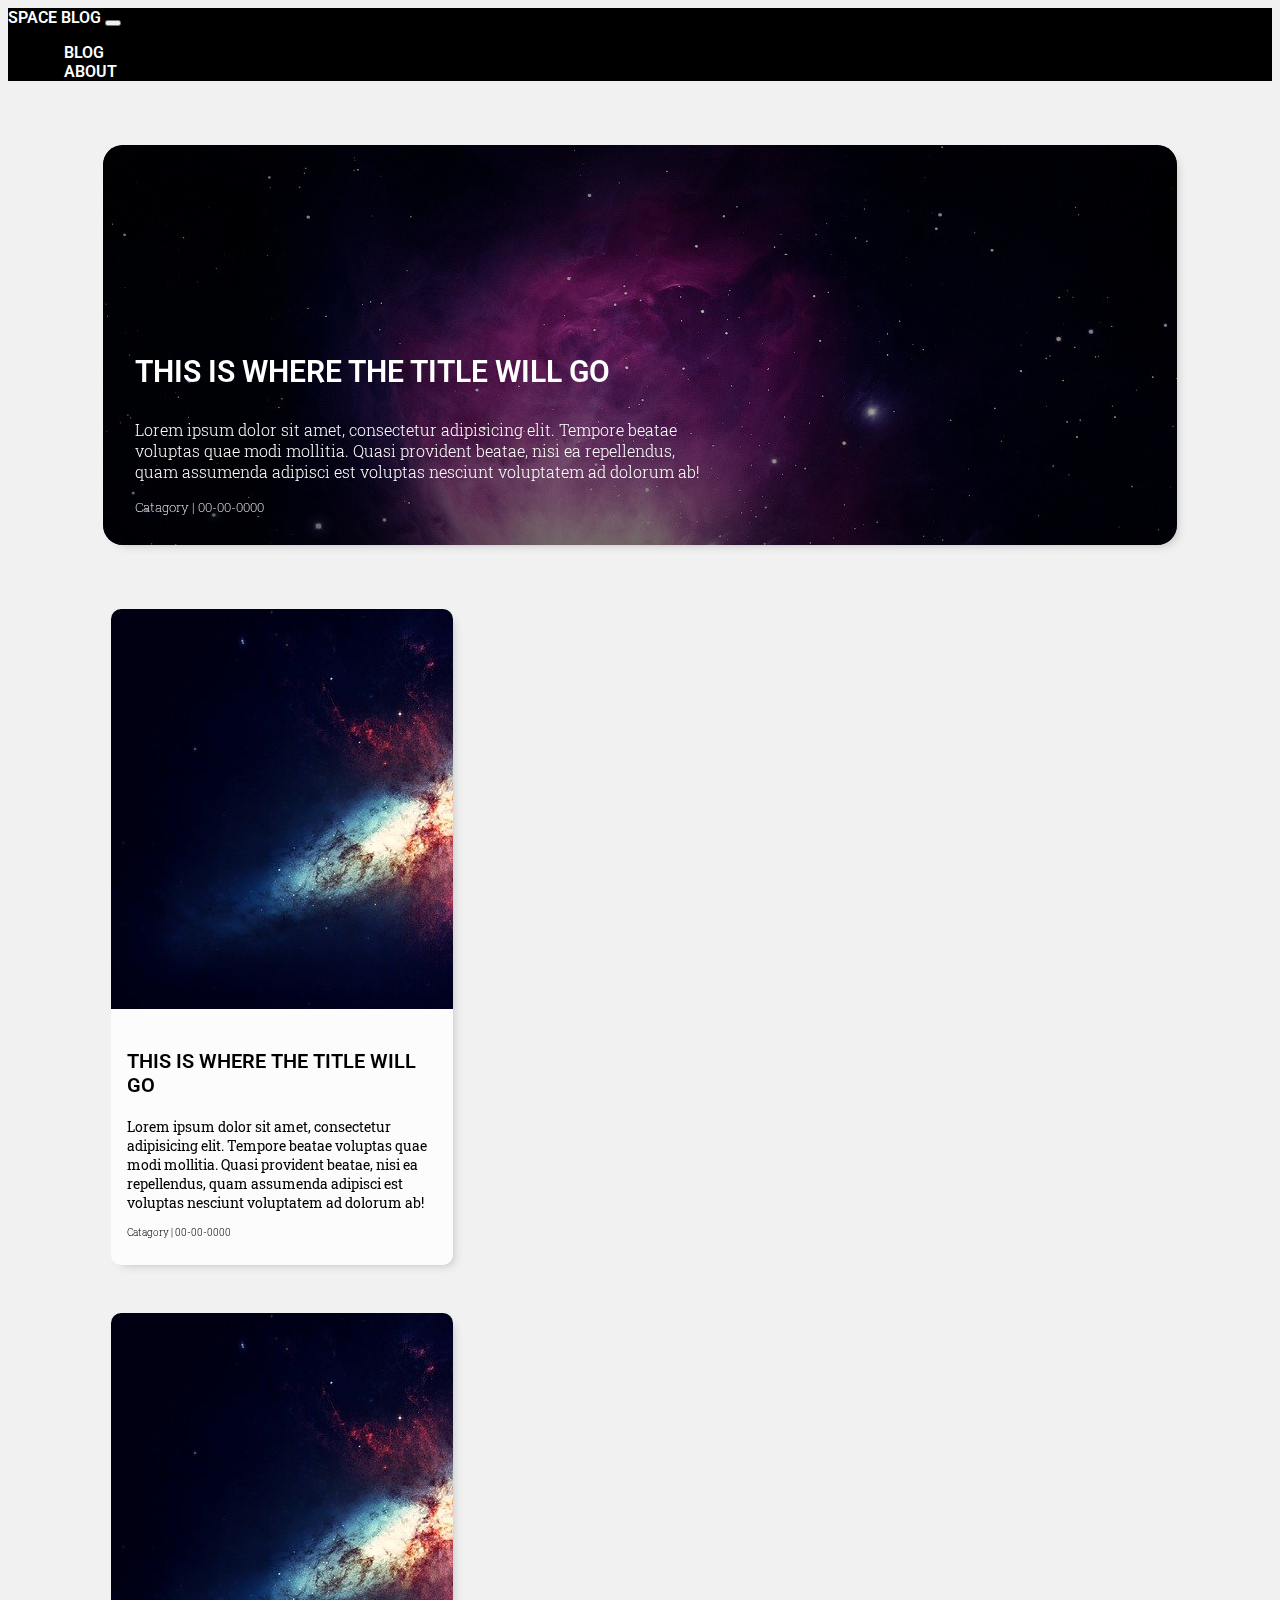
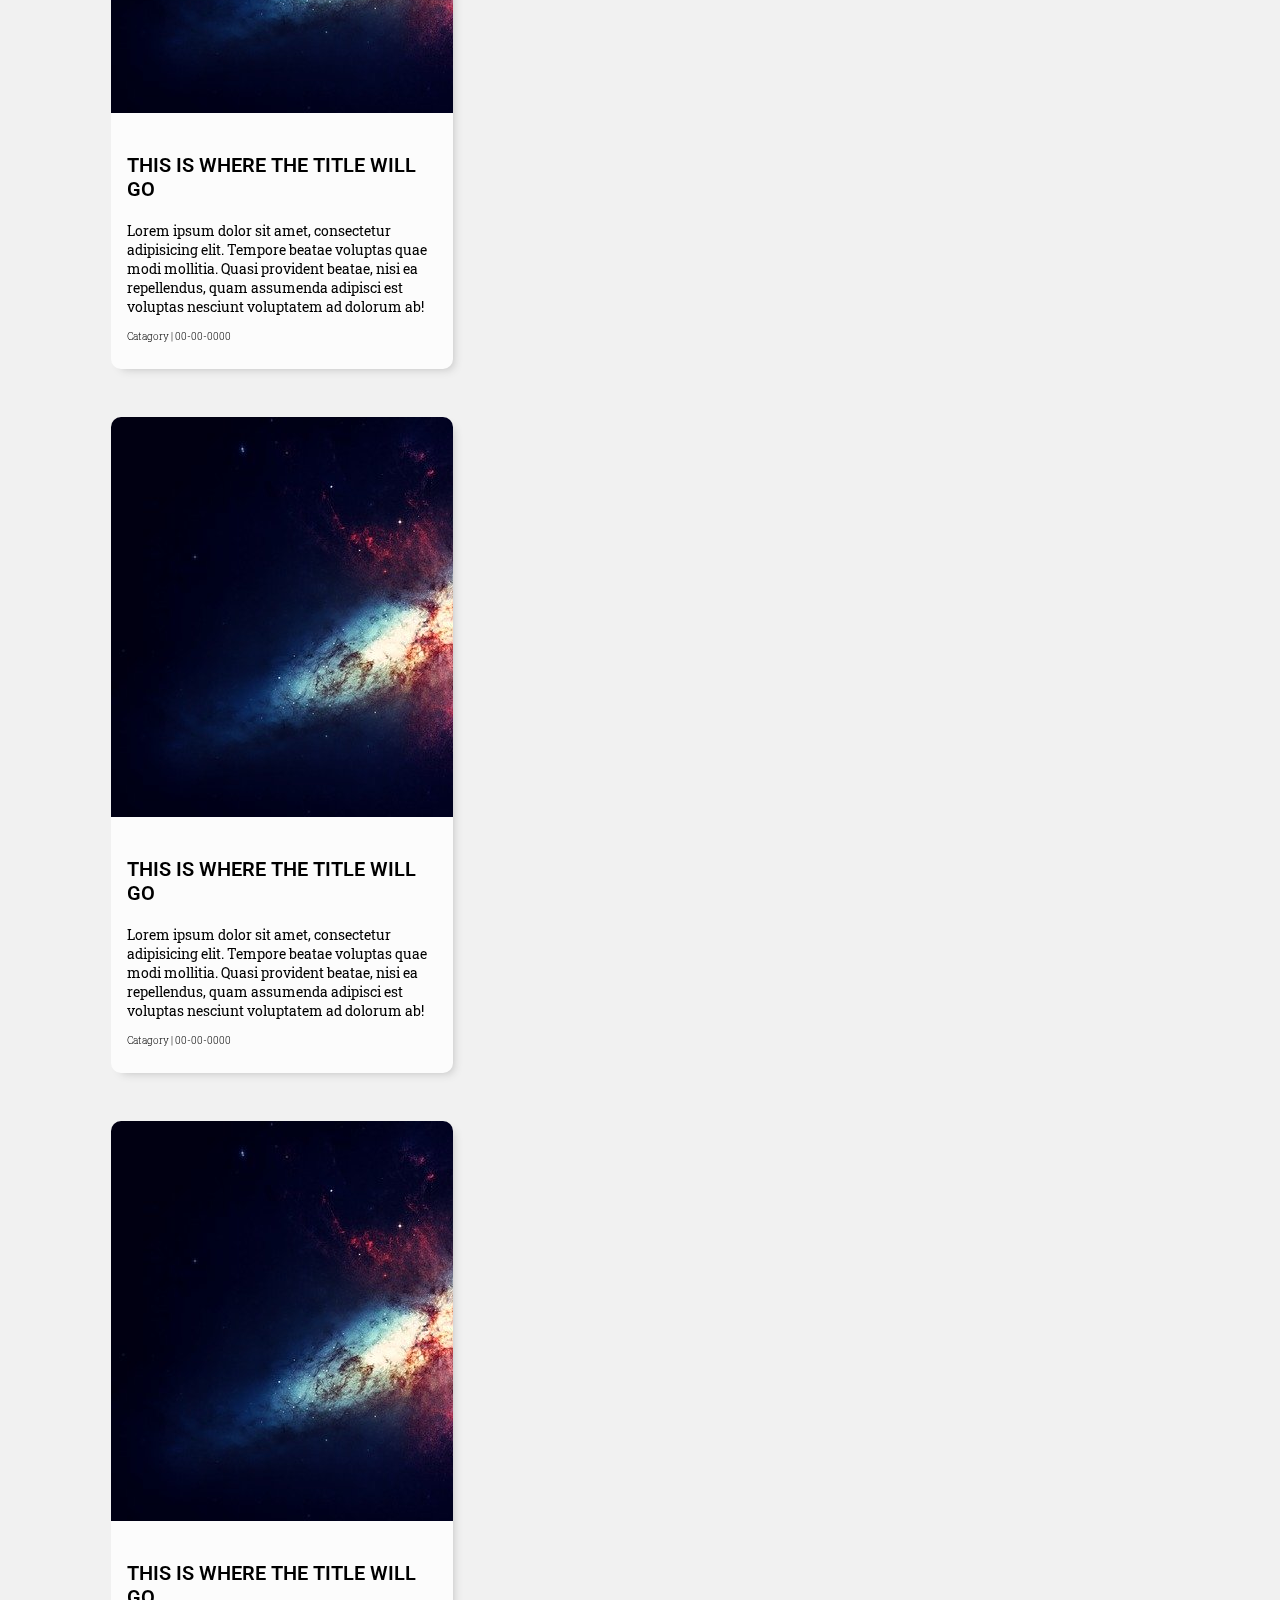
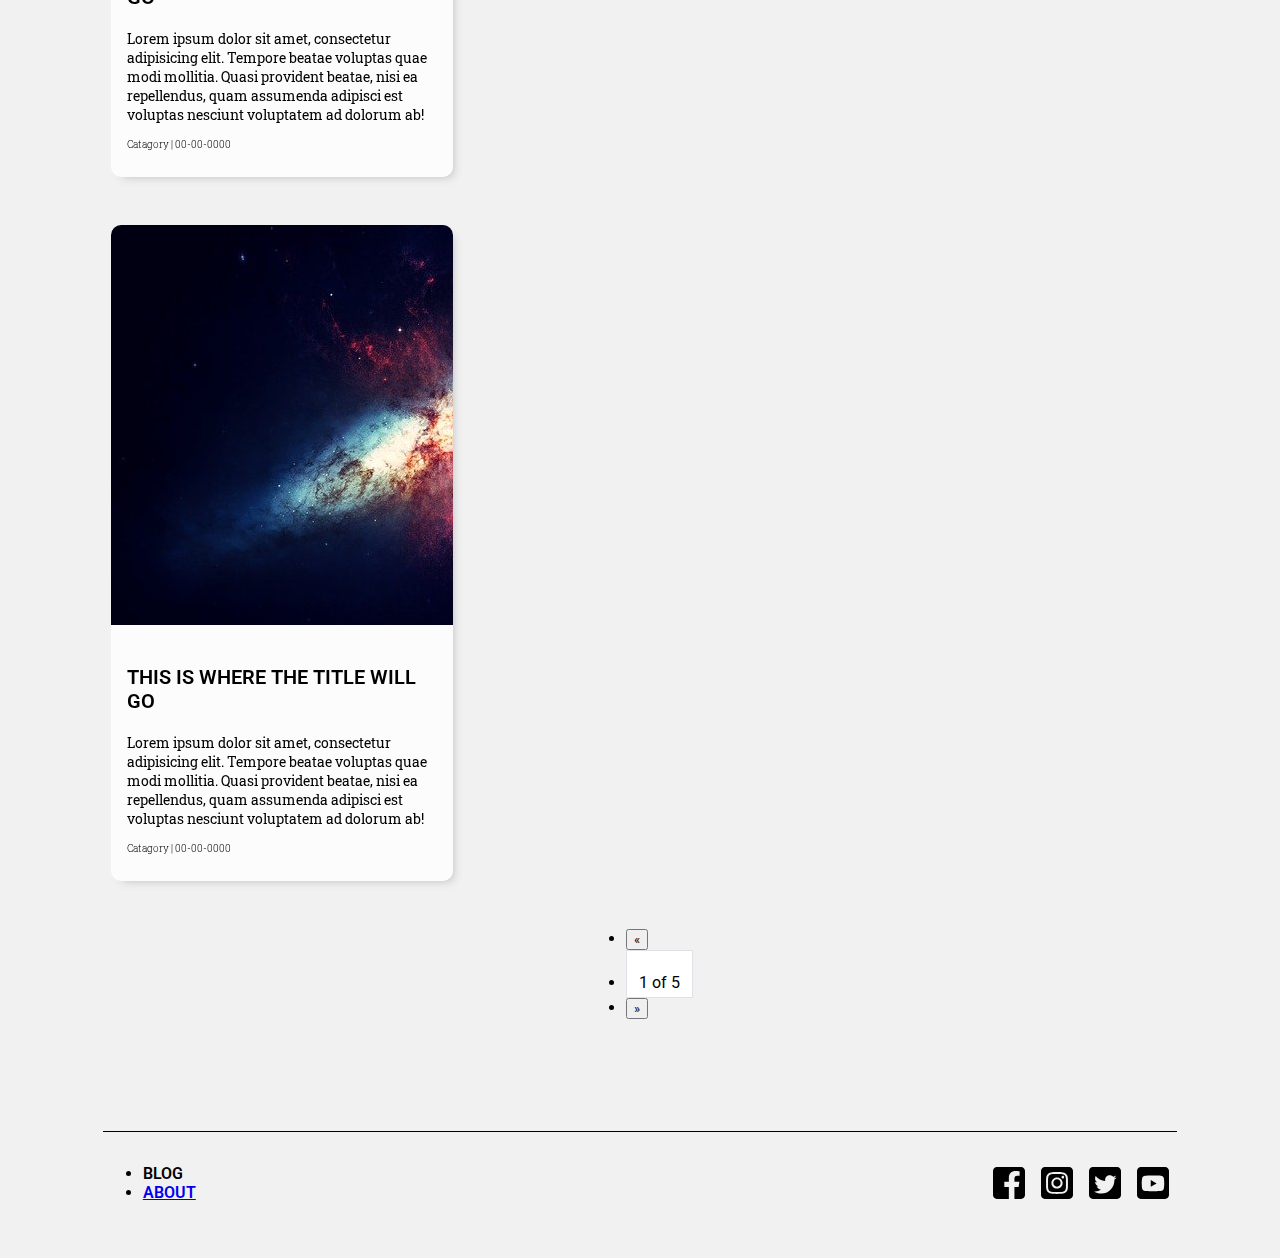
==== commit ce2bcb3c: "done" ====
--- a/index.html
+++ b/index.html
@@ -4,7 +4,7 @@
     <meta charset="UTF-8">
     <meta name="viewport" content="width=device-width, initial-scale=1.0">
     <link href="https://cdn.jsdelivr.net/npm/bootstrap@5.0.0-beta1/dist/css/bootstrap.min.css" rel="stylesheet" integrity="sha384-giJF6kkoqNQ00vy+HMDP7azOuL0xtbfIcaT9wjKHr8RbDVddVHyTfAAsrekwKmP1" crossorigin="anonymous">
-    <link rel="stylesheet" href="css/style.css">
+    <link rel="stylesheet" href="css/style.min.css">
     <title>Space Blog | Blog</title>
 </head>
 <body>
@@ -51,7 +51,7 @@
                   <div class="article-content">
                     <a href="article-page.html">
                       <div class="article-img">
-                        <img class="img-fluid" src="images/galaxy-11098_640.jpg" alt="">
+                        <img class="img-fluid" src="images/galaxy-11098_640.jpg" alt="Post name">
                       </div>
                       <div class="article-text">
                         <h3>This is where the title will go</h3>
@@ -65,7 +65,7 @@
                   <div class="article-content">
                     <a href="article-page.html">
                       <div class="article-img">
-                        <img class="img-fluid" src="images/galaxy-11098_640.jpg" alt="">
+                        <img class="img-fluid" src="images/galaxy-11098_640.jpg" alt="Post name">
                       </div>
                       <div class="article-text">
                         <h3>This is where the title will go</h3>
@@ -79,7 +79,7 @@
                   <div class="article-content">
                     <a href="article-page.html">
                       <div class="article-img">
-                        <img class="img-fluid" src="images/galaxy-11098_640.jpg" alt="">
+                        <img class="img-fluid" src="images/galaxy-11098_640.jpg" alt="Post name">
                       </div>
                       <div class="article-text">
                         <h3>This is where the title will go</h3>
@@ -93,7 +93,7 @@
                   <div class="article-content">
                     <a href="article-page.html">
                       <div class="article-img">
-                        <img class="img-fluid" src="images/galaxy-11098_640.jpg" alt="">
+                        <img class="img-fluid" src="images/galaxy-11098_640.jpg" alt="Post name">
                       </div>
                       <div class="article-text">
                         <h3>This is where the title will go</h3>
@@ -107,273 +107,273 @@
                   <div class="article-content">
                     <a href="article-page.html">
                       <div class="article-img">
-                        <img class="img-fluid" src="images/galaxy-11098_640.jpg" alt="">
-                      </div>
-                      <div class="article-text">
-                        <h3>This is where the title will go</h3>
-                        <p>Lorem ipsum dolor sit amet, consectetur adipisicing elit. Tempore beatae voluptas quae modi mollitia. Quasi provident beatae, nisi ea repellendus, quam assumenda adipisci est voluptas nesciunt voluptatem ad dolorum ab!</p>
-                        <p>Catagory | 00-00-0000</p>
-                      </div>
-                    </a>
-                  </div>
-                </article>
-                <article class="article-post sub-article ">
-                  <div class="article-content">
-                    <a href="article-page.html">
-                      <div class="article-img">
-                        <img class="img-fluid" src="images/galaxy-11098_640.jpg" alt="">
-                      </div>
-                      <div class="article-text">
-                        <h3>This is where the title will go</h3>
-                        <p>Lorem ipsum dolor sit amet, consectetur adipisicing elit. Tempore beatae voluptas quae modi mollitia. Quasi provident beatae, nisi ea repellendus, quam assumenda adipisci est voluptas nesciunt voluptatem ad dolorum ab!</p>
-                        <p>Catagory | 00-00-0000</p>
-                      </div>
-                    </a>
-                  </div>
-                </article>
-                <article class="article-post sub-article ">
-                  <div class="article-content">
-                    <a href="article-page.html">
-                      <div class="article-img">
-                        <img class="img-fluid" src="images/galaxy-11098_640.jpg" alt="">
-                      </div>
-                      <div class="article-text">
-                        <h3>This is where the title will go</h3>
-                        <p>Lorem ipsum dolor sit amet, consectetur adipisicing elit. Tempore beatae voluptas quae modi mollitia. Quasi provident beatae, nisi ea repellendus, quam assumenda adipisci est voluptas nesciunt voluptatem ad dolorum ab!</p>
-                        <p>Catagory | 00-00-0000</p>
-                      </div>
-                    </a>
-                  </div>
-                </article>
-                <article class="article-post sub-article ">
-                  <div class="article-content">
-                    <a href="article-page.html">
-                      <div class="article-img">
-                        <img class="img-fluid" src="images/galaxy-11098_640.jpg" alt="">
-                      </div>
-                      <div class="article-text">
-                        <h3>This is where the title will go</h3>
-                        <p>Lorem ipsum dolor sit amet, consectetur adipisicing elit. Tempore beatae voluptas quae modi mollitia. Quasi provident beatae, nisi ea repellendus, quam assumenda adipisci est voluptas nesciunt voluptatem ad dolorum ab!</p>
-                        <p>Catagory | 00-00-0000</p>
-                      </div>
-                    </a>
-                  </div>
-                </article>
-                <article class="article-post sub-article ">
-                  <div class="article-content">
-                    <a href="article-page.html">
-                      <div class="article-img">
-                        <img class="img-fluid" src="images/galaxy-11098_640.jpg" alt="">
-                      </div>
-                      <div class="article-text">
-                        <h3>This is where the title will go</h3>
-                        <p>Lorem ipsum dolor sit amet, consectetur adipisicing elit. Tempore beatae voluptas quae modi mollitia. Quasi provident beatae, nisi ea repellendus, quam assumenda adipisci est voluptas nesciunt voluptatem ad dolorum ab!</p>
-                        <p>Catagory | 00-00-0000</p>
-                      </div>
-                    </a>
-                  </div>
-                </article>
-                <article class="article-post sub-article ">
-                  <div class="article-content">
-                    <a href="article-page.html">
-                      <div class="article-img">
-                        <img class="img-fluid" src="images/galaxy-11098_640.jpg" alt="">
-                      </div>
-                      <div class="article-text">
-                        <h3>This is where the title will go</h3>
-                        <p>Lorem ipsum dolor sit amet, consectetur adipisicing elit. Tempore beatae voluptas quae modi mollitia. Quasi provident beatae, nisi ea repellendus, quam assumenda adipisci est voluptas nesciunt voluptatem ad dolorum ab!</p>
-                        <p>Catagory | 00-00-0000</p>
-                      </div>
-                    </a>
-                  </div>
-                </article>
-                <article class="article-post sub-article ">
-                  <div class="article-content">
-                    <a href="article-page.html">
-                      <div class="article-img">
-                        <img class="img-fluid" src="images/galaxy-11098_640.jpg" alt="">
-                      </div>
-                      <div class="article-text">
-                        <h3>This is where the title will go</h3>
-                        <p>Lorem ipsum dolor sit amet, consectetur adipisicing elit. Tempore beatae voluptas quae modi mollitia. Quasi provident beatae, nisi ea repellendus, quam assumenda adipisci est voluptas nesciunt voluptatem ad dolorum ab!</p>
-                        <p>Catagory | 00-00-0000</p>
-                      </div>
-                    </a>
-                  </div>
-                </article>
-                <article class="article-post sub-article ">
-                  <div class="article-content">
-                    <a href="article-page.html">
-                      <div class="article-img">
-                        <img class="img-fluid" src="images/galaxy-11098_640.jpg" alt="">
-                      </div>
-                      <div class="article-text">
-                        <h3>This is where the title will go</h3>
-                        <p>Lorem ipsum dolor sit amet, consectetur adipisicing elit. Tempore beatae voluptas quae modi mollitia. Quasi provident beatae, nisi ea repellendus, quam assumenda adipisci est voluptas nesciunt voluptatem ad dolorum ab!</p>
-                        <p>Catagory | 00-00-0000</p>
-                      </div>
-                    </a>
-                  </div>
-                </article>
-                <article class="article-post sub-article ">
-                  <div class="article-content">
-                    <a href="article-page.html">
-                      <div class="article-img">
-                        <img class="img-fluid" src="images/galaxy-11098_640.jpg" alt="">
-                      </div>
-                      <div class="article-text">
-                        <h3>This is where the title will go</h3>
-                        <p>Lorem ipsum dolor sit amet, consectetur adipisicing elit. Tempore beatae voluptas quae modi mollitia. Quasi provident beatae, nisi ea repellendus, quam assumenda adipisci est voluptas nesciunt voluptatem ad dolorum ab!</p>
-                        <p>Catagory | 00-00-0000</p>
-                      </div>
-                    </a>
-                  </div>
-                </article>
-                <article class="article-post sub-article ">
-                  <div class="article-content">
-                    <a href="article-page.html">
-                      <div class="article-img">
-                        <img class="img-fluid" src="images/galaxy-11098_640.jpg" alt="">
-                      </div>
-                      <div class="article-text">
-                        <h3>This is where the title will go</h3>
-                        <p>Lorem ipsum dolor sit amet, consectetur adipisicing elit. Tempore beatae voluptas quae modi mollitia. Quasi provident beatae, nisi ea repellendus, quam assumenda adipisci est voluptas nesciunt voluptatem ad dolorum ab!</p>
-                        <p>Catagory | 00-00-0000</p>
-                      </div>
-                    </a>
-                  </div>
-                </article>
-                <article class="article-post sub-article ">
-                  <div class="article-content">
-                    <a href="article-page.html">
-                      <div class="article-img">
-                        <img class="img-fluid" src="images/galaxy-11098_640.jpg" alt="">
-                      </div>
-                      <div class="article-text">
-                        <h3>This is where the title will go</h3>
-                        <p>Lorem ipsum dolor sit amet, consectetur adipisicing elit. Tempore beatae voluptas quae modi mollitia. Quasi provident beatae, nisi ea repellendus, quam assumenda adipisci est voluptas nesciunt voluptatem ad dolorum ab!</p>
-                        <p>Catagory | 00-00-0000</p>
-                      </div>
-                    </a>
-                  </div>
-                </article>
-                <article class="article-post sub-article ">
-                  <div class="article-content">
-                    <a href="article-page.html">
-                      <div class="article-img">
-                        <img class="img-fluid" src="images/galaxy-11098_640.jpg" alt="">
-                      </div>
-                      <div class="article-text">
-                        <h3>This is where the title will go</h3>
-                        <p>Lorem ipsum dolor sit amet, consectetur adipisicing elit. Tempore beatae voluptas quae modi mollitia. Quasi provident beatae, nisi ea repellendus, quam assumenda adipisci est voluptas nesciunt voluptatem ad dolorum ab!</p>
-                        <p>Catagory | 00-00-0000</p>
-                      </div>
-                    </a>
-                  </div>
-                </article>
-                <article class="article-post sub-article ">
-                  <div class="article-content">
-                    <a href="article-page.html">
-                      <div class="article-img">
-                        <img class="img-fluid" src="images/galaxy-11098_640.jpg" alt="">
-                      </div>
-                      <div class="article-text">
-                        <h3>This is where the title will go</h3>
-                        <p>Lorem ipsum dolor sit amet, consectetur adipisicing elit. Tempore beatae voluptas quae modi mollitia. Quasi provident beatae, nisi ea repellendus, quam assumenda adipisci est voluptas nesciunt voluptatem ad dolorum ab!</p>
-                        <p>Catagory | 00-00-0000</p>
-                      </div>
-                    </a>
-                  </div>
-                </article>
-                <article class="article-post sub-article ">
-                  <div class="article-content">
-                    <a href="article-page.html">
-                      <div class="article-img">
-                        <img class="img-fluid" src="images/galaxy-11098_640.jpg" alt="">
-                      </div>
-                      <div class="article-text">
-                        <h3>This is where the title will go</h3>
-                        <p>Lorem ipsum dolor sit amet, consectetur adipisicing elit. Tempore beatae voluptas quae modi mollitia. Quasi provident beatae, nisi ea repellendus, quam assumenda adipisci est voluptas nesciunt voluptatem ad dolorum ab!</p>
-                        <p>Catagory | 00-00-0000</p>
-                      </div>
-                    </a>
-                  </div>
-                </article>
-                <article class="article-post sub-article ">
-                  <div class="article-content">
-                    <a href="article-page.html">
-                      <div class="article-img">
-                        <img class="img-fluid" src="images/galaxy-11098_640.jpg" alt="">
-                      </div>
-                      <div class="article-text">
-                        <h3>This is where the title will go</h3>
-                        <p>Lorem ipsum dolor sit amet, consectetur adipisicing elit. Tempore beatae voluptas quae modi mollitia. Quasi provident beatae, nisi ea repellendus, quam assumenda adipisci est voluptas nesciunt voluptatem ad dolorum ab!</p>
-                        <p>Catagory | 00-00-0000</p>
-                      </div>
-                    </a>
-                  </div>
-                </article>
-                <article class="article-post sub-article ">
-                  <div class="article-content">
-                    <a href="article-page.html">
-                      <div class="article-img">
-                        <img class="img-fluid" src="images/galaxy-11098_640.jpg" alt="">
-                      </div>
-                      <div class="article-text">
-                        <h3>This is where the title will go</h3>
-                        <p>Lorem ipsum dolor sit amet, consectetur adipisicing elit. Tempore beatae voluptas quae modi mollitia. Quasi provident beatae, nisi ea repellendus, quam assumenda adipisci est voluptas nesciunt voluptatem ad dolorum ab!</p>
-                        <p>Catagory | 00-00-0000</p>
-                      </div>
-                    </a>
-                  </div>
-                </article>
-                <article class="article-post sub-article ">
-                  <div class="article-content">
-                    <a href="article-page.html">
-                      <div class="article-img">
-                        <img class="img-fluid" src="images/galaxy-11098_640.jpg" alt="">
-                      </div>
-                      <div class="article-text">
-                        <h3>This is where the title will go</h3>
-                        <p>Lorem ipsum dolor sit amet, consectetur adipisicing elit. Tempore beatae voluptas quae modi mollitia. Quasi provident beatae, nisi ea repellendus, quam assumenda adipisci est voluptas nesciunt voluptatem ad dolorum ab!</p>
-                        <p>Catagory | 00-00-0000</p>
-                      </div>
-                    </a>
-                  </div>
-                </article>
-                <article class="article-post sub-article ">
-                  <div class="article-content">
-                    <a href="article-page.html">
-                      <div class="article-img">
-                        <img class="img-fluid" src="images/galaxy-11098_640.jpg" alt="">
-                      </div>
-                      <div class="article-text">
-                        <h3>This is where the title will go</h3>
-                        <p>Lorem ipsum dolor sit amet, consectetur adipisicing elit. Tempore beatae voluptas quae modi mollitia. Quasi provident beatae, nisi ea repellendus, quam assumenda adipisci est voluptas nesciunt voluptatem ad dolorum ab!</p>
-                        <p>Catagory | 00-00-0000</p>
-                      </div>
-                    </a>
-                  </div>
-                </article>
-                <article class="article-post sub-article ">
-                  <div class="article-content">
-                    <a href="article-page.html">
-                      <div class="article-img">
-                        <img class="img-fluid" src="images/galaxy-11098_640.jpg" alt="">
-                      </div>
-                      <div class="article-text">
-                        <h3>This is where the title will go</h3>
-                        <p>Lorem ipsum dolor sit amet, consectetur adipisicing elit. Tempore beatae voluptas quae modi mollitia. Quasi provident beatae, nisi ea repellendus, quam assumenda adipisci est voluptas nesciunt voluptatem ad dolorum ab!</p>
-                        <p>Catagory | 00-00-0000</p>
-                      </div>
-                    </a>
-                  </div>
-                </article>
-                <article class="article-post sub-article ">
-                  <div class="article-content">
-                    <a href="article-page.html">
-                      <div class="article-img">
-                        <img class="img-fluid" src="images/galaxy-11098_640.jpg" alt="">
+                        <img class="img-fluid" src="images/galaxy-11098_640.jpg" alt="Post name">
+                      </div>
+                      <div class="article-text">
+                        <h3>This is where the title will go</h3>
+                        <p>Lorem ipsum dolor sit amet, consectetur adipisicing elit. Tempore beatae voluptas quae modi mollitia. Quasi provident beatae, nisi ea repellendus, quam assumenda adipisci est voluptas nesciunt voluptatem ad dolorum ab!</p>
+                        <p>Catagory | 00-00-0000</p>
+                      </div>
+                    </a>
+                  </div>
+                </article>
+                <article class="article-post sub-article ">
+                  <div class="article-content">
+                    <a href="article-page.html">
+                      <div class="article-img">
+                        <img class="img-fluid" src="images/galaxy-11098_640.jpg" alt="Post name">
+                      </div>
+                      <div class="article-text">
+                        <h3>This is where the title will go</h3>
+                        <p>Lorem ipsum dolor sit amet, consectetur adipisicing elit. Tempore beatae voluptas quae modi mollitia. Quasi provident beatae, nisi ea repellendus, quam assumenda adipisci est voluptas nesciunt voluptatem ad dolorum ab!</p>
+                        <p>Catagory | 00-00-0000</p>
+                      </div>
+                    </a>
+                  </div>
+                </article>
+                <article class="article-post sub-article ">
+                  <div class="article-content">
+                    <a href="article-page.html">
+                      <div class="article-img">
+                        <img class="img-fluid" src="images/galaxy-11098_640.jpg" alt="Post name">
+                      </div>
+                      <div class="article-text">
+                        <h3>This is where the title will go</h3>
+                        <p>Lorem ipsum dolor sit amet, consectetur adipisicing elit. Tempore beatae voluptas quae modi mollitia. Quasi provident beatae, nisi ea repellendus, quam assumenda adipisci est voluptas nesciunt voluptatem ad dolorum ab!</p>
+                        <p>Catagory | 00-00-0000</p>
+                      </div>
+                    </a>
+                  </div>
+                </article>
+                <article class="article-post sub-article ">
+                  <div class="article-content">
+                    <a href="article-page.html">
+                      <div class="article-img">
+                        <img class="img-fluid" src="images/galaxy-11098_640.jpg" alt="Post name">
+                      </div>
+                      <div class="article-text">
+                        <h3>This is where the title will go</h3>
+                        <p>Lorem ipsum dolor sit amet, consectetur adipisicing elit. Tempore beatae voluptas quae modi mollitia. Quasi provident beatae, nisi ea repellendus, quam assumenda adipisci est voluptas nesciunt voluptatem ad dolorum ab!</p>
+                        <p>Catagory | 00-00-0000</p>
+                      </div>
+                    </a>
+                  </div>
+                </article>
+                <article class="article-post sub-article ">
+                  <div class="article-content">
+                    <a href="article-page.html">
+                      <div class="article-img">
+                        <img class="img-fluid" src="images/galaxy-11098_640.jpg" alt="Post name">
+                      </div>
+                      <div class="article-text">
+                        <h3>This is where the title will go</h3>
+                        <p>Lorem ipsum dolor sit amet, consectetur adipisicing elit. Tempore beatae voluptas quae modi mollitia. Quasi provident beatae, nisi ea repellendus, quam assumenda adipisci est voluptas nesciunt voluptatem ad dolorum ab!</p>
+                        <p>Catagory | 00-00-0000</p>
+                      </div>
+                    </a>
+                  </div>
+                </article>
+                <article class="article-post sub-article ">
+                  <div class="article-content">
+                    <a href="article-page.html">
+                      <div class="article-img">
+                        <img class="img-fluid" src="images/galaxy-11098_640.jpg" alt="Post name">
+                      </div>
+                      <div class="article-text">
+                        <h3>This is where the title will go</h3>
+                        <p>Lorem ipsum dolor sit amet, consectetur adipisicing elit. Tempore beatae voluptas quae modi mollitia. Quasi provident beatae, nisi ea repellendus, quam assumenda adipisci est voluptas nesciunt voluptatem ad dolorum ab!</p>
+                        <p>Catagory | 00-00-0000</p>
+                      </div>
+                    </a>
+                  </div>
+                </article>
+                <article class="article-post sub-article ">
+                  <div class="article-content">
+                    <a href="article-page.html">
+                      <div class="article-img">
+                        <img class="img-fluid" src="images/galaxy-11098_640.jpg" alt="Post name">
+                      </div>
+                      <div class="article-text">
+                        <h3>This is where the title will go</h3>
+                        <p>Lorem ipsum dolor sit amet, consectetur adipisicing elit. Tempore beatae voluptas quae modi mollitia. Quasi provident beatae, nisi ea repellendus, quam assumenda adipisci est voluptas nesciunt voluptatem ad dolorum ab!</p>
+                        <p>Catagory | 00-00-0000</p>
+                      </div>
+                    </a>
+                  </div>
+                </article>
+                <article class="article-post sub-article ">
+                  <div class="article-content">
+                    <a href="article-page.html">
+                      <div class="article-img">
+                        <img class="img-fluid" src="images/galaxy-11098_640.jpg" alt="Post name">
+                      </div>
+                      <div class="article-text">
+                        <h3>This is where the title will go</h3>
+                        <p>Lorem ipsum dolor sit amet, consectetur adipisicing elit. Tempore beatae voluptas quae modi mollitia. Quasi provident beatae, nisi ea repellendus, quam assumenda adipisci est voluptas nesciunt voluptatem ad dolorum ab!</p>
+                        <p>Catagory | 00-00-0000</p>
+                      </div>
+                    </a>
+                  </div>
+                </article>
+                <article class="article-post sub-article ">
+                  <div class="article-content">
+                    <a href="article-page.html">
+                      <div class="article-img">
+                        <img class="img-fluid" src="images/galaxy-11098_640.jpg" alt="Post name">
+                      </div>
+                      <div class="article-text">
+                        <h3>This is where the title will go</h3>
+                        <p>Lorem ipsum dolor sit amet, consectetur adipisicing elit. Tempore beatae voluptas quae modi mollitia. Quasi provident beatae, nisi ea repellendus, quam assumenda adipisci est voluptas nesciunt voluptatem ad dolorum ab!</p>
+                        <p>Catagory | 00-00-0000</p>
+                      </div>
+                    </a>
+                  </div>
+                </article>
+                <article class="article-post sub-article ">
+                  <div class="article-content">
+                    <a href="article-page.html">
+                      <div class="article-img">
+                        <img class="img-fluid" src="images/galaxy-11098_640.jpg" alt="Post name">
+                      </div>
+                      <div class="article-text">
+                        <h3>This is where the title will go</h3>
+                        <p>Lorem ipsum dolor sit amet, consectetur adipisicing elit. Tempore beatae voluptas quae modi mollitia. Quasi provident beatae, nisi ea repellendus, quam assumenda adipisci est voluptas nesciunt voluptatem ad dolorum ab!</p>
+                        <p>Catagory | 00-00-0000</p>
+                      </div>
+                    </a>
+                  </div>
+                </article>
+                <article class="article-post sub-article ">
+                  <div class="article-content">
+                    <a href="article-page.html">
+                      <div class="article-img">
+                        <img class="img-fluid" src="images/galaxy-11098_640.jpg" alt="Post name">
+                      </div>
+                      <div class="article-text">
+                        <h3>This is where the title will go</h3>
+                        <p>Lorem ipsum dolor sit amet, consectetur adipisicing elit. Tempore beatae voluptas quae modi mollitia. Quasi provident beatae, nisi ea repellendus, quam assumenda adipisci est voluptas nesciunt voluptatem ad dolorum ab!</p>
+                        <p>Catagory | 00-00-0000</p>
+                      </div>
+                    </a>
+                  </div>
+                </article>
+                <article class="article-post sub-article ">
+                  <div class="article-content">
+                    <a href="article-page.html">
+                      <div class="article-img">
+                        <img class="img-fluid" src="images/galaxy-11098_640.jpg" alt="Post name">
+                      </div>
+                      <div class="article-text">
+                        <h3>This is where the title will go</h3>
+                        <p>Lorem ipsum dolor sit amet, consectetur adipisicing elit. Tempore beatae voluptas quae modi mollitia. Quasi provident beatae, nisi ea repellendus, quam assumenda adipisci est voluptas nesciunt voluptatem ad dolorum ab!</p>
+                        <p>Catagory | 00-00-0000</p>
+                      </div>
+                    </a>
+                  </div>
+                </article>
+                <article class="article-post sub-article ">
+                  <div class="article-content">
+                    <a href="article-page.html">
+                      <div class="article-img">
+                        <img class="img-fluid" src="images/galaxy-11098_640.jpg" alt="Post name">
+                      </div>
+                      <div class="article-text">
+                        <h3>This is where the title will go</h3>
+                        <p>Lorem ipsum dolor sit amet, consectetur adipisicing elit. Tempore beatae voluptas quae modi mollitia. Quasi provident beatae, nisi ea repellendus, quam assumenda adipisci est voluptas nesciunt voluptatem ad dolorum ab!</p>
+                        <p>Catagory | 00-00-0000</p>
+                      </div>
+                    </a>
+                  </div>
+                </article>
+                <article class="article-post sub-article ">
+                  <div class="article-content">
+                    <a href="article-page.html">
+                      <div class="article-img">
+                        <img class="img-fluid" src="images/galaxy-11098_640.jpg" alt="Post name">
+                      </div>
+                      <div class="article-text">
+                        <h3>This is where the title will go</h3>
+                        <p>Lorem ipsum dolor sit amet, consectetur adipisicing elit. Tempore beatae voluptas quae modi mollitia. Quasi provident beatae, nisi ea repellendus, quam assumenda adipisci est voluptas nesciunt voluptatem ad dolorum ab!</p>
+                        <p>Catagory | 00-00-0000</p>
+                      </div>
+                    </a>
+                  </div>
+                </article>
+                <article class="article-post sub-article ">
+                  <div class="article-content">
+                    <a href="article-page.html">
+                      <div class="article-img">
+                        <img class="img-fluid" src="images/galaxy-11098_640.jpg" alt="Post name">
+                      </div>
+                      <div class="article-text">
+                        <h3>This is where the title will go</h3>
+                        <p>Lorem ipsum dolor sit amet, consectetur adipisicing elit. Tempore beatae voluptas quae modi mollitia. Quasi provident beatae, nisi ea repellendus, quam assumenda adipisci est voluptas nesciunt voluptatem ad dolorum ab!</p>
+                        <p>Catagory | 00-00-0000</p>
+                      </div>
+                    </a>
+                  </div>
+                </article>
+                <article class="article-post sub-article ">
+                  <div class="article-content">
+                    <a href="article-page.html">
+                      <div class="article-img">
+                        <img class="img-fluid" src="images/galaxy-11098_640.jpg" alt="Post name">
+                      </div>
+                      <div class="article-text">
+                        <h3>This is where the title will go</h3>
+                        <p>Lorem ipsum dolor sit amet, consectetur adipisicing elit. Tempore beatae voluptas quae modi mollitia. Quasi provident beatae, nisi ea repellendus, quam assumenda adipisci est voluptas nesciunt voluptatem ad dolorum ab!</p>
+                        <p>Catagory | 00-00-0000</p>
+                      </div>
+                    </a>
+                  </div>
+                </article>
+                <article class="article-post sub-article ">
+                  <div class="article-content">
+                    <a href="article-page.html">
+                      <div class="article-img">
+                        <img class="img-fluid" src="images/galaxy-11098_640.jpg" alt="Post name">
+                      </div>
+                      <div class="article-text">
+                        <h3>This is where the title will go</h3>
+                        <p>Lorem ipsum dolor sit amet, consectetur adipisicing elit. Tempore beatae voluptas quae modi mollitia. Quasi provident beatae, nisi ea repellendus, quam assumenda adipisci est voluptas nesciunt voluptatem ad dolorum ab!</p>
+                        <p>Catagory | 00-00-0000</p>
+                      </div>
+                    </a>
+                  </div>
+                </article>
+                <article class="article-post sub-article ">
+                  <div class="article-content">
+                    <a href="article-page.html">
+                      <div class="article-img">
+                        <img class="img-fluid" src="images/galaxy-11098_640.jpg" alt="Post name">
+                      </div>
+                      <div class="article-text">
+                        <h3>This is where the title will go</h3>
+                        <p>Lorem ipsum dolor sit amet, consectetur adipisicing elit. Tempore beatae voluptas quae modi mollitia. Quasi provident beatae, nisi ea repellendus, quam assumenda adipisci est voluptas nesciunt voluptatem ad dolorum ab!</p>
+                        <p>Catagory | 00-00-0000</p>
+                      </div>
+                    </a>
+                  </div>
+                </article>
+                <article class="article-post sub-article ">
+                  <div class="article-content">
+                    <a href="article-page.html">
+                      <div class="article-img">
+                        <img class="img-fluid" src="images/galaxy-11098_640.jpg" alt="Post name">
+                      </div>
+                      <div class="article-text">
+                        <h3>This is where the title will go</h3>
+                        <p>Lorem ipsum dolor sit amet, consectetur adipisicing elit. Tempore beatae voluptas quae modi mollitia. Quasi provident beatae, nisi ea repellendus, quam assumenda adipisci est voluptas nesciunt voluptatem ad dolorum ab!</p>
+                        <p>Catagory | 00-00-0000</p>
+                      </div>
+                    </a>
+                  </div>
+                </article>
+                <article class="article-post sub-article ">
+                  <div class="article-content">
+                    <a href="article-page.html">
+                      <div class="article-img">
+                        <img class="img-fluid" src="images/galaxy-11098_640.jpg" alt="Post name">
                       </div>
                       <div class="article-text">
                         <h3>This is where the title will go</h3>
--- a/css/style.min.css
+++ b/css/style.min.css
@@ -0,0 +1 @@
+@import url(https://fonts.googleapis.com/css2?family=Roboto+Slab:wght@200;400;600&family=Roboto:wght@300;400;500;700;900&display=swap);*{-webkit-box-sizing:border-box;box-sizing:border-box;font-family:Roboto,sans-serif}.container-fluid{padding:0}.row{margin:0}.margin{width:85%;margin:0 auto}body{background-color:#f1f1f1}.hide{display:none}.pag-disable{pointer-events:none}#myBtn{display:none;position:fixed;bottom:2em;right:2em;z-index:99;font-size:18px;border:none;outline:0;color:#fff;cursor:pointer;border-radius:4px;background-color:transparent;width:2em;height:2em}#myBtn svg{color:#6d6d6d;width:2em;height:2em}#myBtn svg:hover{color:#000}nav{background-color:#000;-webkit-box-shadow:0 .5px 5px 0 0 .5px 5px 0 #363636;box-shadow:0 .5px 5px 0 0 .5px 5px 0 #363636}nav .container-fluid{padding:0;width:85%}nav .container-fluid a{text-decoration:none;color:#fff;text-transform:uppercase;font-weight:600}nav .container-fluid .nav-link.active:hover,nav .container-fluid .navbar-brand:hover,nav .container-fluid a:hover{color:grey}nav .container-fluid #navbarNav{-webkit-box-pack:end;-ms-flex-pack:end;justify-content:flex-end}nav .container-fluid #navbarNav .nav-item{margin:0 1em}main{margin:4em 0}main h2{border-bottom:1px solid #000;padding-bottom:.3em;text-transform:uppercase}main a{text-decoration:none;color:#000}main #feature-article::after{background:radial-gradient(transparent,rgba(0,0,0,.6)),-webkit-gradient(linear,left top,left bottom,from(rgba(0,0,0,.2)),to(rgba(0,0,0,.2)));background:radial-gradient(transparent,rgba(0,0,0,.6)),linear-gradient(rgba(0,0,0,.2),rgba(0,0,0,.2));position:absolute;top:0;left:0;right:0;bottom:0;z-index:1;content:"";border-radius:20px}main #feature-article{position:relative;margin:0 0 4em 0;padding:0;width:100%;-webkit-transform:translate3d(0,0,0);transform:translate3d(0,0,0);transition:transform .15s cubic-bezier(.33,.66,.66,1),-webkit-transform .15s cubic-bezier(.33,.66,.66,1)}main #feature-article #feature-img{overflow:hidden;border-radius:20px;-webkit-box-shadow:5px 5px 10px -5px #bebebe;box-shadow:5px 5px 10px -5px #bebebe;height:25rem}main #feature-article #feature-text{position:absolute;width:60%;bottom:0;left:0;border-radius:0 20px 0 20px;padding:1em 2em;z-index:2;color:#fff}main #feature-article #feature-text h3{text-transform:uppercase;font-weight:600;font-size:1.875em}main #feature-article #feature-text p{font-family:'Roboto Slab',serif;font-weight:300}main #feature-article #feature-text p:last-of-type{font-size:.813em;font-weight:200}main #feature-article:hover{-webkit-transform:translate3d(0,-5px,0);transform:translate3d(0,-5px,0)}main .sub-article{width:33.33%;padding:0 .5em;margin-bottom:3em;-webkit-transform:translate3d(0,0,0);transform:translate3d(0,0,0);transition:transform .15s cubic-bezier(.33,.66,.66,1),-webkit-transform .15s cubic-bezier(.33,.66,.66,1)}main .sub-article .article-content{background-color:#fcfcfc;border-radius:10px;-webkit-box-shadow:5px 5px 10px -5px #bebebe;box-shadow:5px 5px 10px -5px #bebebe}main .sub-article .article-content a:hover{color:#3a3a3a}main .sub-article .article-content .article-img{overflow:hidden;border-radius:10px 10px 0 0;max-width:100%;height:auto}main .sub-article .article-content .article-text{padding:1em}main .sub-article .article-content .article-text h3{text-transform:uppercase;font-weight:600;font-size:1.25em}main .sub-article .article-content .article-text p{font-family:'Roboto Slab',serif}main .sub-article .article-content .article-text p:first-of-type{font-size:.875em}main .sub-article .article-content .article-text p:last-of-type{font-size:.625em;font-weight:300}main .main-pagination nav{width:-webkit-max-content;width:-moz-max-content;width:max-content;background-color:transparent;margin:auto}main .main-pagination nav a{color:#000}main .main-pagination nav .current-page{padding:.35em .75em;background-color:#fff;border:1px solid #dee2e6;-webkit-transition:color .15s ease-in-out,background-color .15s ease-in-out,border-color .15s ease-in-out,-webkit-box-shadow .15s ease-in-out;transition:color .15s ease-in-out,background-color .15s ease-in-out,border-color .15s ease-in-out,-webkit-box-shadow .15s ease-in-out;transition:color .15s ease-in-out,background-color .15s ease-in-out,border-color .15s ease-in-out,box-shadow .15s ease-in-out;transition:color .15s ease-in-out,background-color .15s ease-in-out,border-color .15s ease-in-out,box-shadow .15s ease-in-out,-webkit-box-shadow .15s ease-in-out}main .main-pagination nav .current-page p{margin-bottom:0}.sub-article:hover{-webkit-transform:translate3d(0,-3px,0);transform:translate3d(0,-3px,0)}.sub-article:hover .article-content{-webkit-box-shadow:5px 5px 10px -5px #a1a1a1;box-shadow:5px 5px 10px -5px #a1a1a1}footer{padding-top:3em}footer #footer-sec{padding:1em 0 2em 0;border-top:1px solid #000;display:-webkit-box;display:-ms-flexbox;display:flex;-webkit-box-pack:justify;-ms-flex-pack:justify;justify-content:space-between}footer #footer-sec #footer-nav ul{-webkit-box-orient:horizontal;-webkit-box-direction:normal;-ms-flex-direction:row;flex-direction:row;text-transform:uppercase;font-weight:600}footer #footer-sec #footer-nav ul li:first-child{margin-right:2em}footer #footer-sec #footer-nav ul li:first-child a{text-decoration:none;color:#000}footer #footer-sec #footer-nav ul li:first-child a:hover{color:grey}footer #footer-sec #footer-nav ul li{padding-top:0}footer #footer-sec .socialIcons{display:-webkit-box;display:-ms-flexbox;display:flex;-webkit-box-pack:center;-ms-flex-pack:center;justify-content:center;width:-webkit-max-content;width:-moz-max-content;width:max-content}footer #footer-sec .socialIcons div{margin:0 .5em}footer #footer-sec .socialIcons div svg{width:2em}footer #footer-sec .socialIcons div svg:hover{fill:grey}.article-post-header .post-feature-img{width:100%;height:400px;overflow:hidden}.article-post-header .post-feature-img .img-fluid{width:100%;max-width:none;position:relative;bottom:25%}.article-post-main{margin-top:2em}.article-post-main #post-title{margin-bottom:4em}.article-post-main #post-title p:first-of-type{margin-bottom:0;font-weight:400;text-transform:uppercase;color:#686868}.article-post-main #post-title h1{font-size:4em;font-weight:800}.article-post-main #post-title p:last-of-type{font-size:20px;font-weight:500;color:#6b6b6b;margin-top:2em}.article-post-main #post-content #post-text-content{padding:0 4em 0 0}.article-post-main #post-content #post-text-content h3{font-weight:600;margin-bottom:1.05em;font-family:'Roboto Slab',serif}.article-post-main #post-content #post-text-content p{line-height:1.813em;font-family:'Roboto Slab',serif}.article-post-main #post-content #post-text-content .post-content-img{margin:3em 0}.article-post-main #post-content #post-text-content .post-content-img figure{max-width:-webkit-max-content;max-width:-moz-max-content;max-width:max-content;margin:0 auto}.article-post-main #post-content #post-text-content .post-content-img figure figcaption{font-weight:300}.article-post-main #post-content #post-text-content #prev-next-btns div{width:-webkit-max-content;width:-moz-max-content;width:max-content;padding:0;margin:3em 0;text-transform:uppercase}.article-post-main #post-content #post-text-content #prev-next-btns #prev-btn a{padding:1em 1em 1em 0;color:#6b6b6b}.article-post-main #post-content #post-text-content #prev-next-btns #prev-btn a svg{margin-right:.5em}.article-post-main #post-content #post-text-content #prev-next-btns #next-btn a{padding:1em 0 1em 1em;color:#6b6b6b}.article-post-main #post-content #post-text-content #prev-next-btns #next-btn a svg{margin-left:.5em}.article-post-main #post-content #post-text-content #prev-next-btns #next-btn a:hover,.article-post-main #post-content #post-text-content #prev-next-btns #prev-btn a:hover{color:#000}.article-post-main #post-content aside{position:-webkit-sticky;position:sticky;top:0;-ms-flex-item-align:start;align-self:flex-start}.article-post-main #post-content aside .aside-title{margin:1em 0 3em 0}.article-post-main #post-content aside .aside-title hr{height:2px}.article-post-main #post-content aside .sub-article{width:100%;margin-bottom:2em}.article-post-main #post-content aside .sub-article P{margin-bottom:.6em}@media (max-width:991.98px){*{font-size:12px}#myBtn svg{width:3em;height:3em}nav .navbar-toggler-icon{width:2em;height:2em}nav ul li{text-align:center}nav ul li .nav-link{padding:1.5rem 1rem}nav ul li a{font-size:1.2em}main #feature-article #feature-text{width:100%}main .sub-article,main aside>.sub-article{width:50%}footer #footer-sec .socialIcons div svg{width:2em}.article-post-header .post-feature-img{height:auto}.article-post-main #post-title h1{font-size:3em}.article-post-main #post-title p:last-of-type{font-size:1.333em}.article-post-main #post-content #post-text-content{padding:0}.article-post-main #post-content #post-text-content h3{font-size:1.75em}.article-post-main #post-content #post-text-content p{font-size:1.333em}.article-post-main #post-content #post-text-content #prev-next-btns a{font-size:1.333em;color:#6b6b6b}.article-post-main #post-content aside .aside-articles{display:-webkit-box;display:-ms-flexbox;display:flex}.article-post-main #post-content aside .aside-articles .sub-article{width:50%}}@media (min-width:1500px){.main-container{width:1500px}}@media (max-width:575.98px){.margin{width:100%;margin:0}nav .navbar-toggler-icon{width:2em;height:2em}nav ul li{text-align:center}nav ul li .nav-link{padding:1.5rem 1rem}nav ul li a{font-size:1.2em;padding:1.5rem 1rem}main #feature-article #feature-img{height:30rem}main #feature-article .img-fluid{max-width:none;position:relative;right:27em}main #feature-article #feature-text{width:100%}main .sub-article{width:100%;padding:0 2em}footer{margin:0 2em}footer .socialIcons{padding-right:4em}footer .socialIcons div svg{width:2em}.article-post-main #post-title{padding-left:2em;padding-right:2em}.article-post-main #post-title h1{font-size:3em}.article-post-main #post-title p:last-of-type{font-size:1.333em}.article-post-main #post-content #post-text-content{padding:0 2em}.article-post-main #post-content h3{font-size:1.75em}.article-post-main #post-content p{font-size:1.333em}.article-post-main #post-content #prev-next-btns a{font-size:1.333em}.article-post-main #post-content aside .aside-title{padding:0 2em}.article-post-main #post-content aside .aside-articles{-webkit-box-orient:vertical;-webkit-box-direction:normal;-ms-flex-direction:column;flex-direction:column}.article-post-main #post-content aside .aside-articles .sub-article{width:100%}}